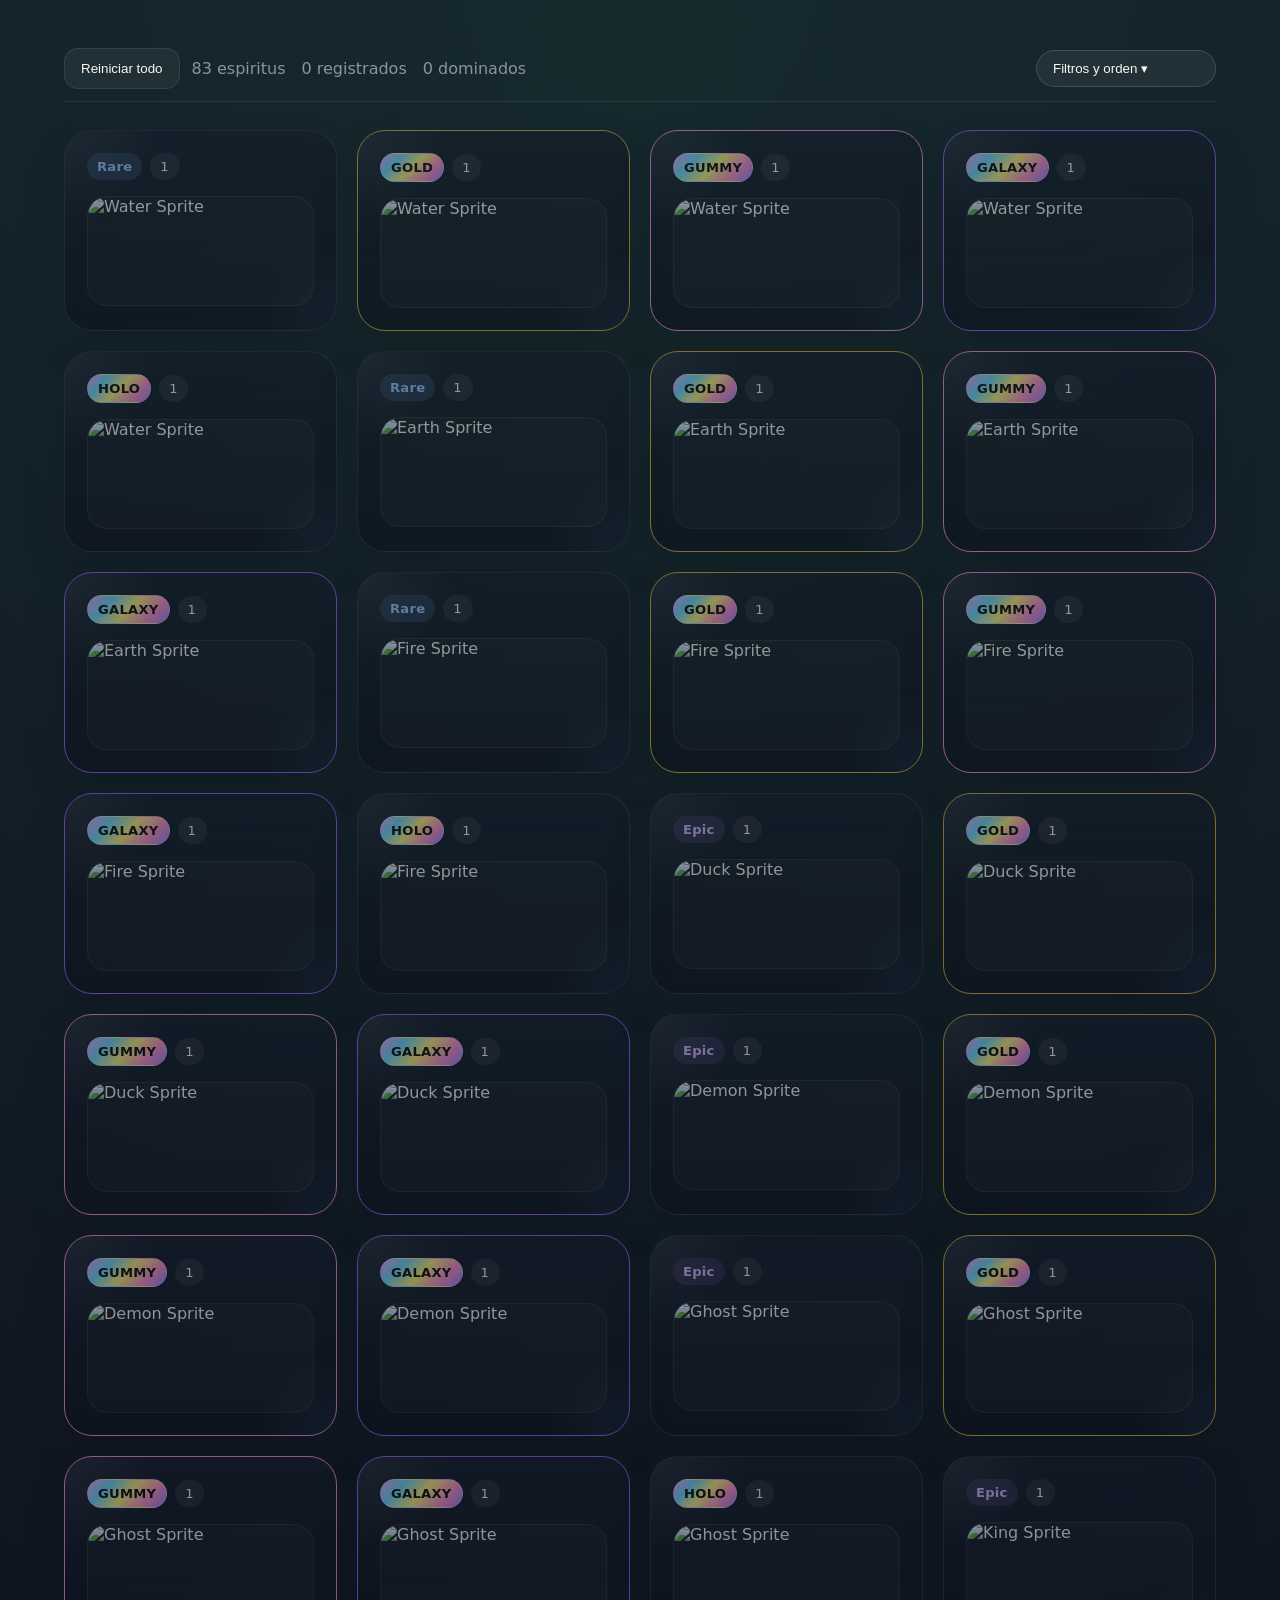
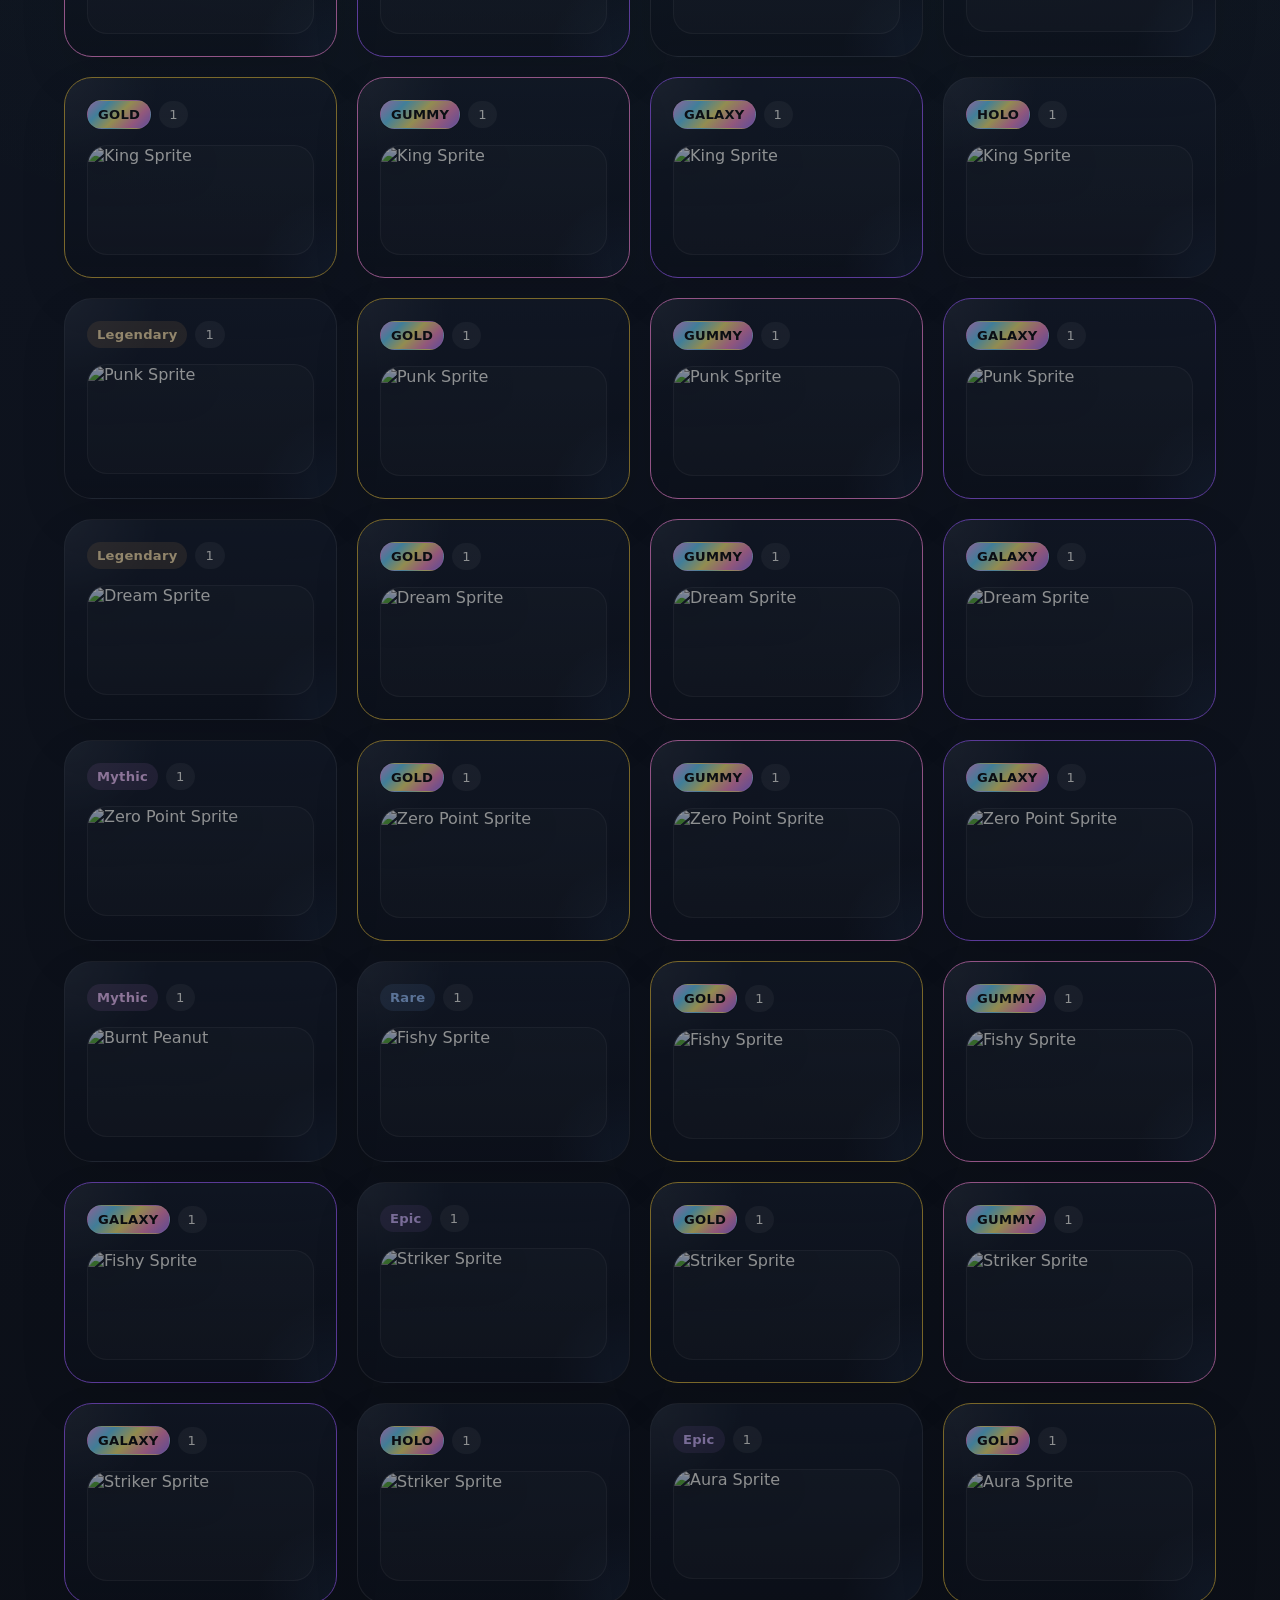
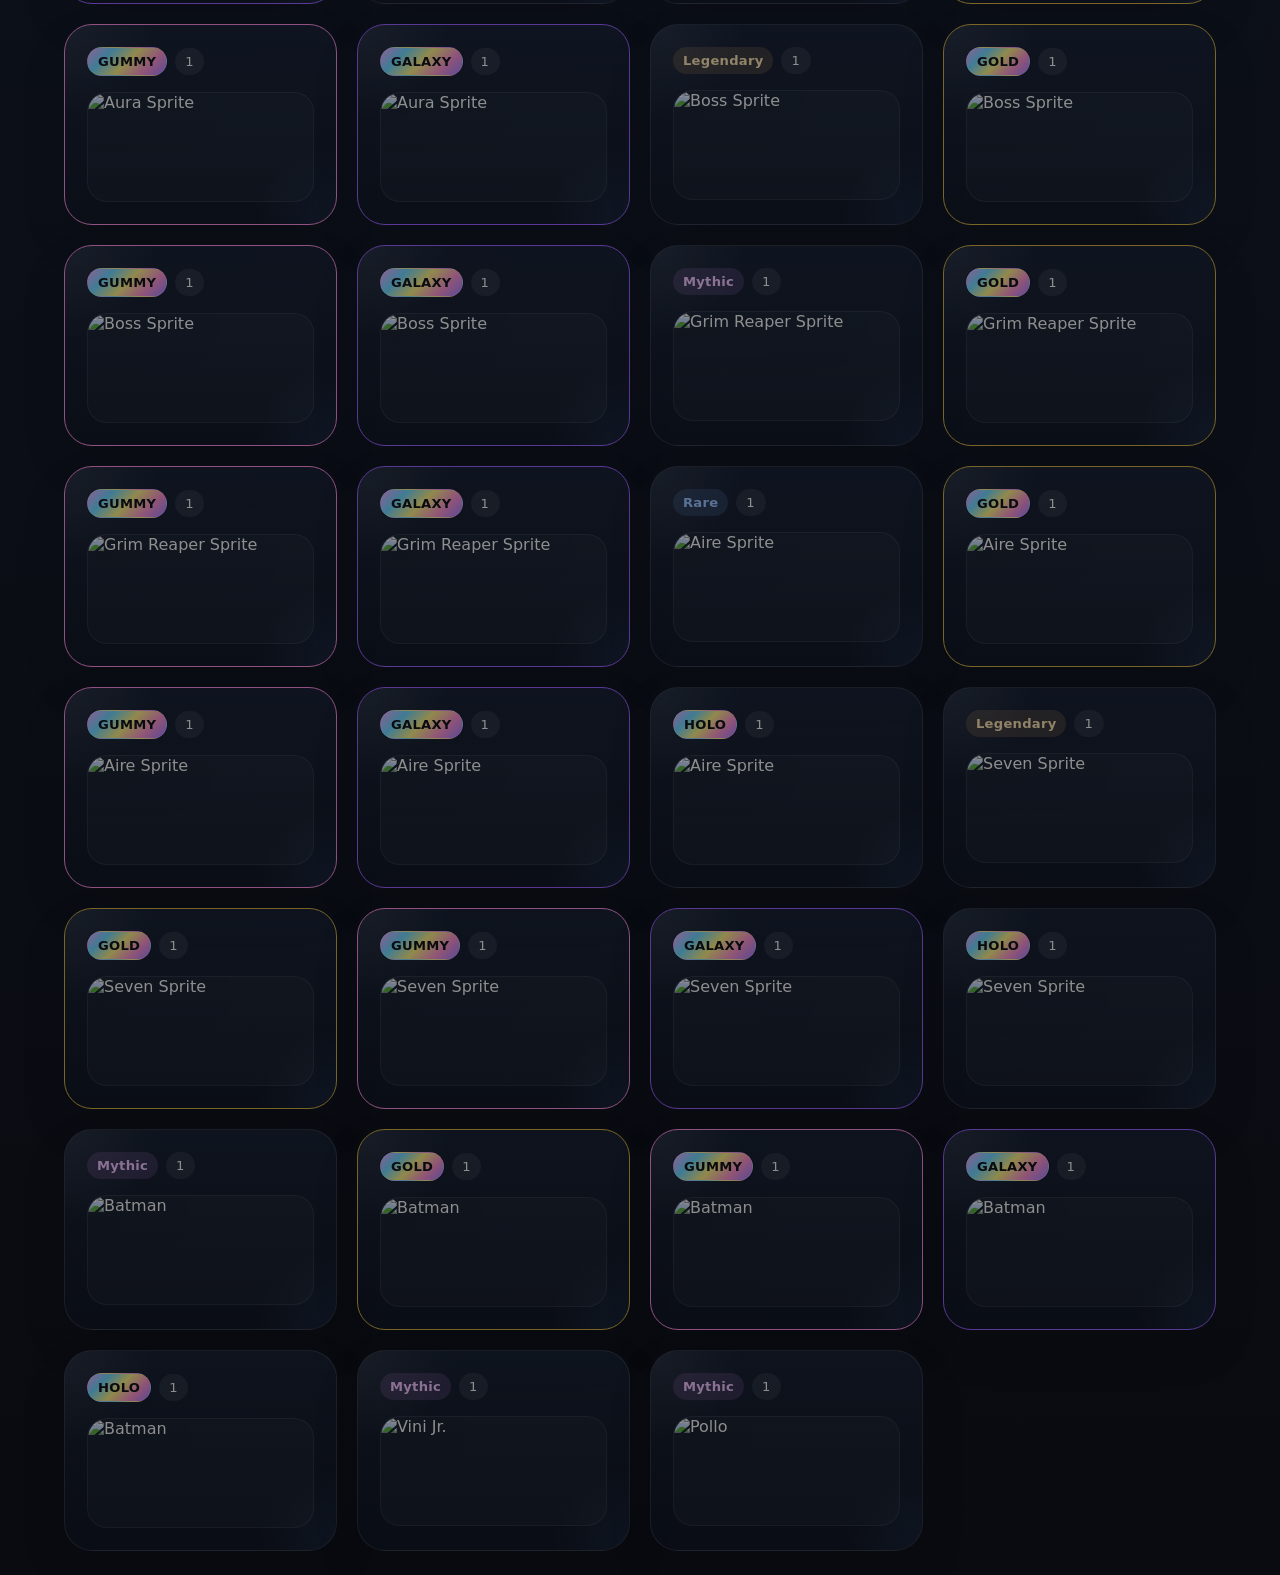
==== index.html @ 1399e16e "Size Filter & More" ====
<!DOCTYPE html>
<html lang="es">

<head>
  <meta charset="UTF-8" />
  <meta name="viewport" content="width=device-width, initial-scale=1.0" />
  <title>Control de Espíritus</title>
  <link rel="stylesheet" href="styles.css" />
</head>

<body>
  <main>
    <header class="page-header">

      <div class="controls-row">
        <div class="actions">
          <button id="resetAll">Reiniciar todo</button>
          <div class="summary">
            <span id="totalSpirits"></span>
            <span id="registeredCount"></span>
            <span id="dominatedCount"></span>
          </div>
        </div>
        <div class="sort-panel">
          <button id="sortButton" type="button" aria-expanded="false" aria-controls="sortMenu">
            Filtros y orden ▾
          </button>

          <div id="sortMenu" class="hidden" role="dialog" aria-label="Panel de filtros y ordenación">
            <div class="menu-section">
              <h4>Ordenar por</h4>
              <select id="sortSelect">
                <option value="default">Predeterminado</option>
                <option value="rarity">Rareza</option>
                <option value="status">Estado</option>
                <option value="variant">Variante</option>
              </select>
            </div>

            <div class="menu-section">
              <h4>Espíritus por fila</h4>
              <select id="densitySelect">
                <option value="normal">Normal</option>
                <option value="compact">Más espíritus</option>
                <option value="dense">Aún más espíritus</option>
              </select>
            </div>

            <div class="menu-section">
              <h4>Espíritus</h4>
              <div id="spiritFilterOptions" class="checkbox-list"></div>
            </div>

            <div class="menu-section">
              <h4>Rareza</h4>
              <div class="checkbox-list">
                <label class="filter-option"><input type="checkbox" value="rare" data-filter-group="rarity"> Rare</label>
                <label class="filter-option"><input type="checkbox" value="epic" data-filter-group="rarity"> Epic</label>
                <label class="filter-option"><input type="checkbox" value="legendary" data-filter-group="rarity"> Legendary</label>
                <label class="filter-option"><input type="checkbox" value="mythic" data-filter-group="rarity"> Mythic</label>
              </div>
            </div>

            <div class="menu-section">
              <h4>Variante</h4>
              <div id="variantFilterOptions" class="checkbox-list"></div>
            </div>

            <div class="menu-section">
              <h4>Estado</h4>
              <div class="checkbox-list">
                <label class="filter-option"><input type="checkbox" value="registered" data-filter-group="status"> Registrados</label>
                <label class="filter-option"><input type="checkbox" value="notRegistered" data-filter-group="status"> No registrados</label>
                <label class="filter-option"><input type="checkbox" value="dominated" data-filter-group="status"> Dominados</label>
                <label class="filter-option"><input type="checkbox" value="notDominated" data-filter-group="status"> No dominados</label>
              </div>
            </div>

            <div class="menu-section">
              <h4>Amigos</h4>
              <div class="friend-controls">
                <div class="friend-add">
                  <input id="friendNameInput" type="text" placeholder="Agregar amigo" aria-label="Nombre del amigo" />
                  <button id="addFriendButton" type="button">Añadir</button>
                </div>
                <div id="friendFilterOptions" class="checkbox-list"></div>
              </div>
            </div>

            <button id="clearFiltersButton" type="button" class="secondary-action">Limpiar filtros</button>
          </div>
        </div>
      </div>
    </header>

    <section class="section">
      <div id="spiritGrid" class="grid"></div>
    </section>
  </main>

  <script src="script.js"></script>
</body>

</html>
---- styles.css ----
:root {
  color-scheme: dark;
  --bg: #0d1117;
  --surface: #161b22;
  --surface-strong: #21262d;
  --text: #f8f8f2;
  --text-muted: #8b949e;
  --primary: #50fa7b;
  --primary-strong: #8be9fd;
  --accent: #6272a4;
  --danger: #ff6e6e;
  --border: rgba(148, 163, 184, 0.15);
}

* {
  box-sizing: border-box;
  user-select: none;
  -webkit-user-select: none;
  -webkit-touch-callout: none;
}

body {
  margin: 0;
  min-height: 100vh;
  font-family: Inter, system-ui, sans-serif;
  background: radial-gradient(circle at top, rgba(80, 250, 123, 0.08), transparent 40%),
    linear-gradient(180deg, #111827 0%, #090b10 100%);
  color: var(--text);
  touch-action: manipulation;
}

main {
  max-width: 1200px;
  margin: 0 auto;
  padding: 24px;
}

header {
  margin-bottom: 24px;
}

h1 {
  margin: 0 0 12px;
  font-size: clamp(2rem, 3vw, 3rem);
}

p {
  margin: 0 0 18px;
  color: var(--text-muted);
  line-height: 1.6;
  max-width: 720px;
}

.actions {
  display: flex;
  flex-wrap: wrap;
  gap: 12px;
  align-items: center;
}

button {
  border: 1px solid var(--border);
  background: rgba(255, 255, 255, 0.05);
  color: var(--text);
  padding: 12px 16px;
  border-radius: 14px;
  cursor: pointer;
  transition: transform 0.16s ease, background 0.16s ease;
}

button:hover {
  transform: translateY(-1px);
  background: rgba(80, 250, 123, 0.12);
}

@media (max-width: 700px) {
  .actions {
    flex-direction: column;
    align-items: flex-start;
  }

  .card-footer {
    flex-direction: column;
    align-items: flex-start;
  }

  .card-footer button {
    width: auto;
  }
}

button:active {
  transform: translateY(0);
}

.summary {
  display: flex;
  gap: 16px;
  flex-wrap: wrap;
  color: var(--text-muted);
}

.grid {
  display: grid;
  grid-template-columns: repeat(auto-fit, minmax(260px, 1fr));
  gap: 20px;
  justify-items: stretch;
}

.grid.density-normal {
  grid-template-columns: repeat(auto-fit, minmax(260px, 1fr));
  gap: 20px;
}

.grid.density-compact {
  grid-template-columns: repeat(auto-fit, minmax(190px, 1fr));
  gap: 14px;
}

.grid.density-dense {
  grid-template-columns: repeat(auto-fit, minmax(150px, 1fr));
  gap: 10px;
}

.grid.density-compact .card,
.grid.density-dense .card {
  padding: 18px;
  gap: 12px;
}

.grid.density-compact .card-image,
.grid.density-dense .card-image {
  height: 120px;
}

.grid.density-dense .card-image {
  height: 100px;
}

.grid.density-compact .card h2,
.grid.density-dense .card h2 {
  font-size: 1rem;
}

.grid.density-compact .badge,
.grid.density-dense .badge {
  padding: 6px 10px;
  font-size: 0.75rem;
}

.grid.density-compact .level-label,
.grid.density-dense .level-label,
.grid.density-compact .lost-btn,
.grid.density-dense .lost-btn,
.grid.density-compact .register-btn,
.grid.density-dense .register-btn {
  padding: 8px 10px;
  font-size: 0.82rem;
}

.grid.density-compact .control-btn,
.grid.density-dense .control-btn,
.grid.density-compact .icon-btn,
.grid.density-dense .icon-btn {
  min-width: 40px;
  padding: 10px 12px;
}

.grid.density-dense .control-btn,
.grid.density-dense .icon-btn {
  width: 36px;
  height: 36px;
  font-size: 0.95rem;
}

.grid.density-compact .level-row,
.grid.density-dense .level-row {
  gap: 8px;
}

.grid.density-compact .card-footer,
.grid.density-dense .card-footer {
  gap: 10px;
}

@media (max-width: 500px) {
  .grid,
  .grid.density-compact,
  .grid.density-dense {
    grid-template-columns: repeat(2, 1fr);
    gap: 12px;
  }

  main {
    padding: 12px;
  }
}

#variantGrid {
  margin-top: 28px;
}

.page-header {
  display: grid;
  gap: 18px;
  padding: 24px 0 12px;
  border-bottom: 1px solid rgba(255, 255, 255, 0.08);
}

.page-header h1 {
  margin: 0;
  font-size: clamp(2rem, 4vw, 3rem);
  letter-spacing: 0.06em;
  text-transform: uppercase;
}

.page-header p {
  margin: 10px 0 0;
  max-width: 760px;
  color: rgba(255, 255, 255, 0.72);
}

.controls-row {
  display: flex;
  flex-wrap: wrap;
  justify-content: space-between;
  gap: 14px;
  align-items: center;
}

.sort-panel {
  display: flex;
  align-items: center;
  gap: 10px;
}

.sort-panel label {
  color: var(--text-muted);
  font-size: 0.95rem;
}

.sort-panel select {
  border: 1px solid rgba(255, 255, 255, 0.14);
  background: rgba(15, 23, 42, 0.96);
  color: var(--text);
  border-radius: 14px;
  padding: 10px 14px;
  min-width: 180px;
  appearance: none;
}

.sort-panel select:focus,
.sort-panel select:hover {
  background: rgba(255, 255, 255, 0.10);
}

.sort-panel option {
  background: #0d1117;
  color: var(--text);
}

.section {
  margin-top: 28px;
}

.section-header {
  display: flex;
  flex-wrap: wrap;
  justify-content: space-between;
  gap: 12px;
  align-items: baseline;
  margin-bottom: 16px;
}

.section-title {
  font-size: 0.95rem;
  letter-spacing: 0.16em;
  text-transform: uppercase;
  color: var(--text);
}

.section-subtitle {
  color: var(--text-muted);
  font-size: 0.95rem;
}

.card {
  background: linear-gradient(180deg, rgba(19, 27, 42, 0.96), rgba(11, 15, 25, 0.92));
  border: 1px solid rgba(255, 255, 255, 0.12);
  border-radius: 28px;
  padding: 22px;
  display: flex;
  flex-direction: column;
  gap: 16px;
  box-shadow: 0 20px 50px rgba(0, 0, 0, 0.18);
  position: relative;
  overflow: hidden;
  cursor: pointer;
  transition: border-color 0.2s ease, transform 0.2s ease, box-shadow 0.2s ease;
}

.card:hover {
  transform: translateY(-2px);
}

.card.selected {
  border-color: rgba(80, 250, 123, 0.55);
  box-shadow: 0 26px 60px rgba(80, 250, 123, 0.2);
}

.card.unregistered {
  opacity: 0.55;
}

.card::before {
  content: '';
  position: absolute;
  inset: 0;
  pointer-events: none;
  background: radial-gradient(circle at top left, rgba(255, 255, 255, 0.08), transparent 28%),
    radial-gradient(circle at bottom right, rgba(98, 165, 255, 0.10), transparent 24%);
}

.card>* {
  position: relative;
  z-index: 1;
}

.card-image {
  width: 100%;
  height: 145px;
  overflow: hidden;
  border-radius: 24px;
  border: 1px solid rgba(255, 255, 255, 0.08);
  background: rgba(255, 255, 255, 0.03);
}

.card-image img {
  width: 100%;
  height: 100%;
  object-fit: cover;
  filter: drop-shadow(0 8px 18px rgba(0, 0, 0, 0.35));
}

.badge {
  padding: 8px 14px;
  border-radius: 999px;
  font-size: 0.78rem;
  font-weight: 700;
  letter-spacing: 0.05em;
}

.badge.common {
  background: rgba(171, 184, 255, 0.12);
  color: #c3cfe5;
}

.badge.rare {
  background: rgba(123, 182, 255, 0.18);
  color: #9cc5ff;
}

.badge.epic {
  background: rgba(192, 132, 255, 0.18);
  color: #d3b8ff;
}

.badge.legendary {
  background: rgba(255, 184, 108, 0.18);
  color: #ffe5ad;
}

.badge.mythic {
  background: rgba(255, 110, 186, 0.16);
  color: #ffb7df;
}

.badge.special {
  background: rgba(255, 255, 255, 0.10);
  color: #ffffff;
}

.card-header {
  display: flex;
  align-items: center;
  gap: 10px;
  flex-wrap: wrap;
}
.sort-panel{
    position:relative;
}

#sortButton {
  padding: 10px 16px;
  border: 1px solid rgba(255, 255, 255, 0.14);
  border-radius: 999px;
  cursor: pointer;
  background: rgba(255, 255, 255, 0.06);
  min-width: 180px;
  text-align: left;
}

#sortButton:hover {
  background: rgba(80, 250, 123, 0.12);
}

#sortMenu {
  position: absolute;
  top: 110%;
  right: 0;
  width: min(320px, calc(100vw - 24px));
  background: rgba(15, 23, 42, 0.98);
  border: 1px solid rgba(255, 255, 255, 0.15);
  border-radius: 18px;
  padding: 14px;
  display: flex;
  flex-direction: column;
  gap: 10px;
  z-index: 100;
  box-shadow: 0 24px 50px rgba(0, 0, 0, 0.35);
}

#sortMenu.hidden {
  display: none;
}

#sortMenu h4 {
  margin: 0;
  font-size: 0.72rem;
  letter-spacing: 0.16em;
  text-transform: uppercase;
  color: var(--text-muted);
}

#sortMenu select {
  width: 100%;
  border: 1px solid rgba(255, 255, 255, 0.14);
  background: rgba(255, 255, 255, 0.05);
  color: var(--text);
  border-radius: 12px;
  padding: 10px 12px;
}

#sortMenu select:focus {
  outline: none;
  border-color: rgba(80, 250, 123, 0.6);
}

#sortMenu .menu-section {
  display: flex;
  flex-direction: column;
  gap: 6px;
}

#sortMenu .secondary-action {
  margin-top: 4px;
  width: 100%;
  text-align: center;
  background: rgba(80, 250, 123, 0.12);
}

#sortMenu .secondary-action:hover {
  background: rgba(80, 250, 123, 0.2);
}

.checkbox-list {
  display: flex;
  flex-direction: column;
  gap: 8px;
  max-height: 220px;
  overflow: auto;
  padding-right: 4px;
}

.filter-option {
  display: flex;
  align-items: center;
  gap: 8px;
  font-size: 0.95rem;
  color: var(--text);
  cursor: pointer;
}

.filter-option input {
  accent-color: var(--primary);
  width: 16px;
  height: 16px;
  cursor: pointer;
  flex-shrink: 0;
}

#spiritFilterOptions,
#variantFilterOptions {
  display: grid;
  grid-template-columns: repeat(4, minmax(0, 1fr));
  gap: 8px;
  max-height: 220px;
  overflow: auto;
  padding-right: 2px;
}

.spirit-option {
  display: flex;
  flex-direction: column;
  align-items: center;
  gap: 6px;
  padding: 6px 4px;
  border-radius: 12px;
  transition: background 0.2s ease, transform 0.2s ease;
  text-align: center;
}

.spirit-option:hover {
  background: rgba(255, 255, 255, 0.06);
  transform: translateY(-1px);
}

.spirit-option input {
  margin-top: 2px;
  width: 14px;
  height: 14px;
  accent-color: var(--primary);
}

.spirit-filter-thumb {
  width: 34px;
  height: 34px;
  object-fit: cover;
  border-radius: 50%;
  flex-shrink: 0;
  box-shadow: 0 2px 8px rgba(0, 0, 0, 0.25);
}

.variant-option {
  display: flex;
  flex-direction: column;
  justify-content: center;
  align-items: center;
  gap: 6px;
  padding: 6px 4px;
  border-radius: 12px;
  transition: background 0.2s ease, transform 0.2s ease;
}

.variant-option:hover {
  background: rgba(255, 255, 255, 0.06);
  transform: translateY(-1px);
}

.variant-option input {
  width: 14px;
  height: 14px;
  accent-color: var(--primary);
}

.variant-filter-thumb {
  width: 40px;
  height: 40px;
  object-fit: cover;
  border-radius: 50%;
  box-shadow: 0 2px 8px rgba(0, 0, 0, 0.25);
}

.friend-controls {
  display: flex;
  flex-direction: column;
  gap: 10px;
}

.friend-add {
  display: flex;
  gap: 8px;
  width: 100%;
}

.friend-add input {
  flex: 1;
  border: 1px solid rgba(255, 255, 255, 0.14);
  border-radius: 14px;
  padding: 10px 12px;
  background: rgba(255, 255, 255, 0.05);
  color: var(--text);
}

.friend-add button {
  flex-shrink: 0;
}

.friend-filter-option,
.friend-assignment-option {
  display: flex;
  align-items: center;
  gap: 8px;
  padding: 8px 10px;
  border-radius: 14px;
  background: rgba(255, 255, 255, 0.04);
  transition: background 0.2s ease, transform 0.2s ease;
}

.friend-filter-option:hover,
.friend-assignment-option:hover {
  background: rgba(255, 255, 255, 0.08);
  transform: translateY(-1px);
}

.friend-filter-option input,
.friend-assignment-option input {
  width: 14px;
  height: 14px;
  accent-color: var(--primary);
}

.friend-filter-name {
  flex: 1;
  min-width: 0;
  overflow: hidden;
  text-overflow: ellipsis;
  white-space: nowrap;
}

.friend-count {
  display: inline-flex;
  min-width: 24px;
  justify-content: center;
  padding: 2px 8px;
  border-radius: 999px;
  background: rgba(80, 250, 123, 0.16);
  color: var(--text);
  font-size: 0.82rem;
}

.delete-friend-btn {
  border: none;
  background: transparent;
  color: var(--text-muted);
  font-size: 0.95rem;
  width: 24px;
  height: 24px;
  border-radius: 999px;
  cursor: pointer;
  transition: background 0.15s ease, color 0.15s ease;
  display: inline-flex;
  align-items: center;
  justify-content: center;
  line-height: 1;
  padding: 0;
}

.delete-friend-btn:hover {
  background: rgba(255, 255, 255, 0.12);
  color: var(--text);
}

.friend-filter-dot,
.friend-dot {
  width: 14px;
  height: 14px;
  border-radius: 50%;
  border: 1px solid rgba(255, 255, 255, 0.12);
  flex-shrink: 0;
}

.friend-tags {
  display: flex;
  align-items: center;
  gap: 6px;
  margin-left: 10px;
}

.friend-hint {
  color: var(--text-muted);
  font-size: 0.9rem;
  padding: 10px 8px;
}

.friend-assignment-panel {
  border-top: 1px solid rgba(255, 255, 255, 0.1);
  padding-top: 12px;
  margin-top: 12px;
  display: flex;
  flex-direction: column;
  gap: 10px;
}

.friend-assignment-title {
  font-size: 0.92rem;
  color: var(--text);
  font-weight: 600;
}

.friend-assignment-list {
  display: grid;
  gap: 8px;
}

.variant-option:hover {
  background: rgba(255, 255, 255, 0.06);
  transform: translateY(-1px);
}

.variant-option input {
  width: 14px;
  height: 14px;
  accent-color: var(--primary);
}

.variant-filter-thumb {
  width: 40px;
  height: 40px;
  object-fit: cover;
  border-radius: 50%;
  box-shadow: 0 2px 8px rgba(0, 0, 0, 0.25);
}

.spirit-filter-name {
  display: none;
}

.visually-hidden {
  position: absolute;
  width: 1px;
  height: 1px;
  padding: 0;
  margin: -1px;
  overflow: hidden;
  clip: rect(0, 0, 0, 0);
  border: 0;
}

.variant-label {
  padding: 6px 10px;
  border-radius: 999px;
  background: rgba(255, 255, 255, 0.08);
  color: var(--text);
  font-size: 0.82rem;
  letter-spacing: 0.06em;
  text-transform: uppercase;
}

.level-label {
  padding: 6px 10px;
  border-radius: 999px;
  background: rgba(255, 255, 255, 0.08);
  color: var(--text);
  font-size: 0.82rem;
  letter-spacing: 0.06em;
  text-transform: uppercase;
}

.card h2 {
  margin: 0;
  font-size: 1.1rem;
  flex: 1;
  min-width: 0;
  white-space: nowrap;
  overflow: hidden;
  text-overflow: ellipsis;
}



.cost {
  color: var(--text-muted);
  font-size: 0.95rem;
  display: inline-flex;
  align-items: center;
  gap: 8px;
}

.card-body {
  display: none;
  gap: 12px;
}

.card.selected .card-body {
  display: grid;
}

.card-friends {
  display: flex;
  align-items: center;
  gap: 6px;
  flex-wrap: wrap;
}

.friend-dot {
  width: 14px;
  height: 14px;
  border-radius: 50%;
  border: 1px solid rgba(255, 255, 255, 0.18);
  box-shadow: 0 0 0 1px rgba(0, 0, 0, 0.08);
}

.card-friends::before {
  content: 'Amigos:';
  color: var(--text-muted);
  font-size: 0.82rem;
}

.lost-btn,
.control-btn,
.icon-btn {
  border: 1px solid rgba(255, 255, 255, 0.12);
  background: rgba(255, 255, 255, 0.04);
  color: var(--text);
  border-radius: 14px;
  padding: 12px 14px;
  cursor: pointer;
  transition: transform 0.16s ease, background 0.16s ease, border-color 0.16s ease;
}

.lost-btn:hover,
.control-btn:hover,
.icon-btn:hover,
button:hover {
  transform: translateY(-1px);
  background: rgba(255, 255, 255, 0.08);
}

.control-btn {
  min-width: 48px;
  font-weight: 700;
}

.level-row {
  display: grid;
  grid-template-columns: repeat(3, minmax(0, auto));
  gap: 10px;
  align-items: center;
}

.level-value {
  display: inline-flex;
  align-items: center;
  justify-content: center;
  min-width: 0;
  width: 100%;
  border-radius: 16px;
  background: rgba(255, 255, 255, 0.06);
  color: var(--text);
  padding: 12px 14px;
}

.level-value.dominated {
  background: rgba(80, 250, 123, 0.16);
  color: #d9ffea;
}

.card-footer {
  display: flex;
  justify-content: space-between;
  gap: 12px;
  align-items: center;
}

.card-footer span {
  color: var(--text-muted);
}

button:disabled {
  opacity: 0.45;
  cursor: not-allowed;
}

@media (max-width: 700px) {

  .controls-row,
  .section-header,
  .card-footer,
  .level-row {
    flex-direction: column;
    align-items: stretch;
  }

  .controls-row {
    align-items: flex-start;
  }

  .sort-panel {
    width: 100%;
  }
}

@media (max-width: 500px) {
  .grid {
    grid-template-columns: repeat(2, 1fr);
    gap: 12px;
  }

  main {
    padding: 12px;
  }

  .card {
    padding: 12px;
    gap: 10px;
  }

  .card-header {
    gap: 6px;
  }

  .card h2 {
    font-size: 1rem;
  }

  .cost {
    display: none;
  }

  .badge {
    padding: 6px 10px;
    font-size: 0.7rem;
  }

  .level-label {
    padding: 8px 12px;
    font-size: 0.9rem;
    font-weight: 700;
  }

  .control-btn,
  .icon-btn {
    width: 40px;
    height: 40px;
    font-size: 1rem;
  }

  .lost-btn,
  .register-btn {
    padding: 10px 12px;
    font-size: 0.85rem;
  }

  .level-row,
  .card-footer {
    gap: 8px;
  }

  .card-footer {
    flex-wrap: wrap;
  }
}

.card-image {
  width: 100%;
  height: 110px;
  overflow: hidden;
  border-radius: 20px;
  border: 1px solid rgba(255, 255, 255, 0.08);
  background: rgba(255, 255, 255, 0.03);
}

.card-image img {
  width: 100%;
  height: 100%;
  display: block;
  object-fit: cover;
}

.cost {
  color: var(--text-muted);
  font-size: 0.95rem;
  align-self: center;
  display: inline-flex;
  align-items: center;
  gap: 8px;
}

.cost img {
  width: 18px;
  height: 18px;
  display: block;
}

.card-body {
  gap: 10px;
}

.card-friends {
  display: flex;
  align-items: center;
  gap: 6px;
  flex-wrap: wrap;
}

.friend-dot {
  width: 14px;
  height: 14px;
  border-radius: 50%;
  border: 1px solid rgba(255, 255, 255, 0.18);
  box-shadow: 0 0 0 1px rgba(0, 0, 0, 0.1);
}

.card-friends::before {
  content: 'Amigos:';
  color: var(--text-muted);
  font-size: 0.82rem;
}

.meta-row {
  display: grid;
  grid-template-columns: repeat(2, minmax(0, 1fr));
  gap: 10px;
}

.card p {
  margin: 0;
  color: var(--text-muted);
  line-height: 1.5;
}

.notes {
  padding: 18px 16px;
  border: 1px solid var(--border);
  border-radius: 18px;
  background: rgba(80, 250, 123, 0.06);
  color: var(--text);
}

.notes p {
  margin: 0 0 10px;
  color: var(--text);
}

@media (max-width: 600px) {
  .meta-row {
    grid-template-columns: 1fr;
  }
}

.card-header {
  display: flex;
  align-items: center;
  gap: 8px;
  flex-wrap: nowrap;
  overflow: hidden;
}

.card h2 {
  margin: 0;
  font-size: 1.15rem;
  flex: 1;
  min-width: 0;
  white-space: nowrap;
  overflow: hidden;
  text-overflow: ellipsis;
}

@media (max-width: 500px) {
  .card-header {
    gap: 4px;
  }

  .card h2 {
    font-size: 0.95rem;
  }

  .cost {
    font-size: 0.8rem;
  }

  .badge {
    padding: 4px 8px;
    font-size: 0.7rem;
  }
}

.badge {
  padding: 6px 10px;
  border-radius: 999px;
  font-size: 0.82rem;
  font-weight: 700;
  letter-spacing: 0.02em;
}

.badge.common {
  background: rgba(171, 184, 255, 0.12);
  color: #c3cfe5;
}

.badge.rare {
  background: rgba(123, 182, 255, 0.16);
  color: #9cc5ff;
}

.badge.epic {
  background: rgba(192, 132, 255, 0.14);
  color: #d3b8ff;
}

.badge.legendary {
  background: rgba(255, 184, 108, 0.16);
  color: #ffe5ad;
}

.badge.mythic {
  background: rgba(221, 148, 255, 0.16);
  color: #f5c6ff;
}

.badge.special {
  background: linear-gradient(135deg, #f5a7ff 0%, #6bd7ff 25%, #fff07a 50%, #ff90c8 75%, #9d7bff 100%);
  color: #0b0b0d;
  border: 1px solid rgba(255, 255, 255, 0.11);
  box-shadow: 0 0 0 1px rgba(0, 0, 0, 0.25);
}

.card.special-gold {
  border-color: #d4af37;
}

.card.special-gummy {
  border-color: #ff89dc;
}

.card.special-galaxy {
  border-color: #9b5cff;
}

.card.special-special {
  border: 1px solid transparent;
  border-radius: 24px;
  background-origin: padding-box, border-box;
  background-clip: padding-box, border-box;
}

.lost-btn {
  border: 1px solid rgba(255, 255, 255, 0.12);
  background: rgba(255, 105, 135, 0.12);
  color: #ffb3c7;
  padding: 12px 14px;
  border-radius: 14px;
  font-weight: 700;
}

@media (max-width: 500px) {
  .lost-btn {
    padding: 8px 10px;
    font-size: 0.9rem;
  }
}

.lost-btn:hover {
  background: rgba(255, 105, 135, 0.18);
}

.icon-btn {
  width: 38px;
  height: 38px;
  padding: 0;
  display: inline-flex;
  align-items: center;
  justify-content: center;
  border-radius: 12px;
  font-size: 1.2rem;
}

.reset-btn {
  border-color: rgba(255, 255, 255, 0.14);
  background: rgba(255, 255, 255, 0.06);
}

.crown {
  display: inline-flex;
  align-items: center;
  justify-content: center;
  font-size: 1.2rem;
}

.lost-label input {
  width: 16px;
  height: 16px;
}

select {
  width: 100%;
  border-radius: 14px;
  border: 1px solid var(--border);
  background: rgba(255, 255, 255, 0.04);
  color: var(--text);
  padding: 12px;
}

.level-row {
  display: grid;
  grid-template-columns: auto 1fr auto;
  gap: 12px;
  align-items: center;
}

@media (max-width: 500px) {
  .level-row {
    gap: 6px;
  }
}

.level-value {
  text-align: center;
  padding: 12px 0;
  font-size: 1rem;
  border-radius: 14px;
  background: rgba(255, 255, 255, 0.03);
  border: 1px solid var(--border);
}

@media (max-width: 500px) {
  .level-value {
    padding: 8px 0;
    font-size: 0.9rem;
  }
}

.level-value.dominated {
  color: var(--primary);
  font-weight: 700;
}

.control-btn {
  width: 48px;
  height: 48px;
  display: inline-flex;
  justify-content: center;
  align-items: center;
  border-radius: 14px;
  border: 1px solid var(--border);
  background: rgba(255, 255, 255, 0.05);
  color: var(--text);
  font-size: 1.25rem;
}

@media (max-width: 500px) {
  .control-btn {
    width: 40px;
    height: 40px;
    font-size: 1.1rem;
  }
}

.control-btn:disabled {
  opacity: 0.35;
  cursor: not-allowed;
}

.card-footer {
  display: flex;
  justify-content: space-between;
  gap: 12px;
  align-items: center;
  flex-wrap: wrap;
}

@media (max-width: 500px) {
  .card-footer {
    gap: 8px;
  }
}

.card-footer button {
  flex: 1 1 auto;
}

footer {
  margin-top: 36px;
  color: var(--text-muted);
  text-align: center;
  font-size: 0.95rem;
}

@media (max-width: 500px) {
  h1 {
    font-size: 1.5rem;
  }

  header {
    margin-bottom: 12px;
  }
}

@media (max-width: 500px) {
  .level-row {
    grid-template-columns: 40px 1fr 40px;
    gap: 4px;
  }

  .control-btn {
    width: 40px;
    height: 40px;
    min-width: 40px;
    padding: 0;
  }

  .level-value {
    min-width: 0;
    width: 100%;
    font-size: 0.85rem;
  }
}
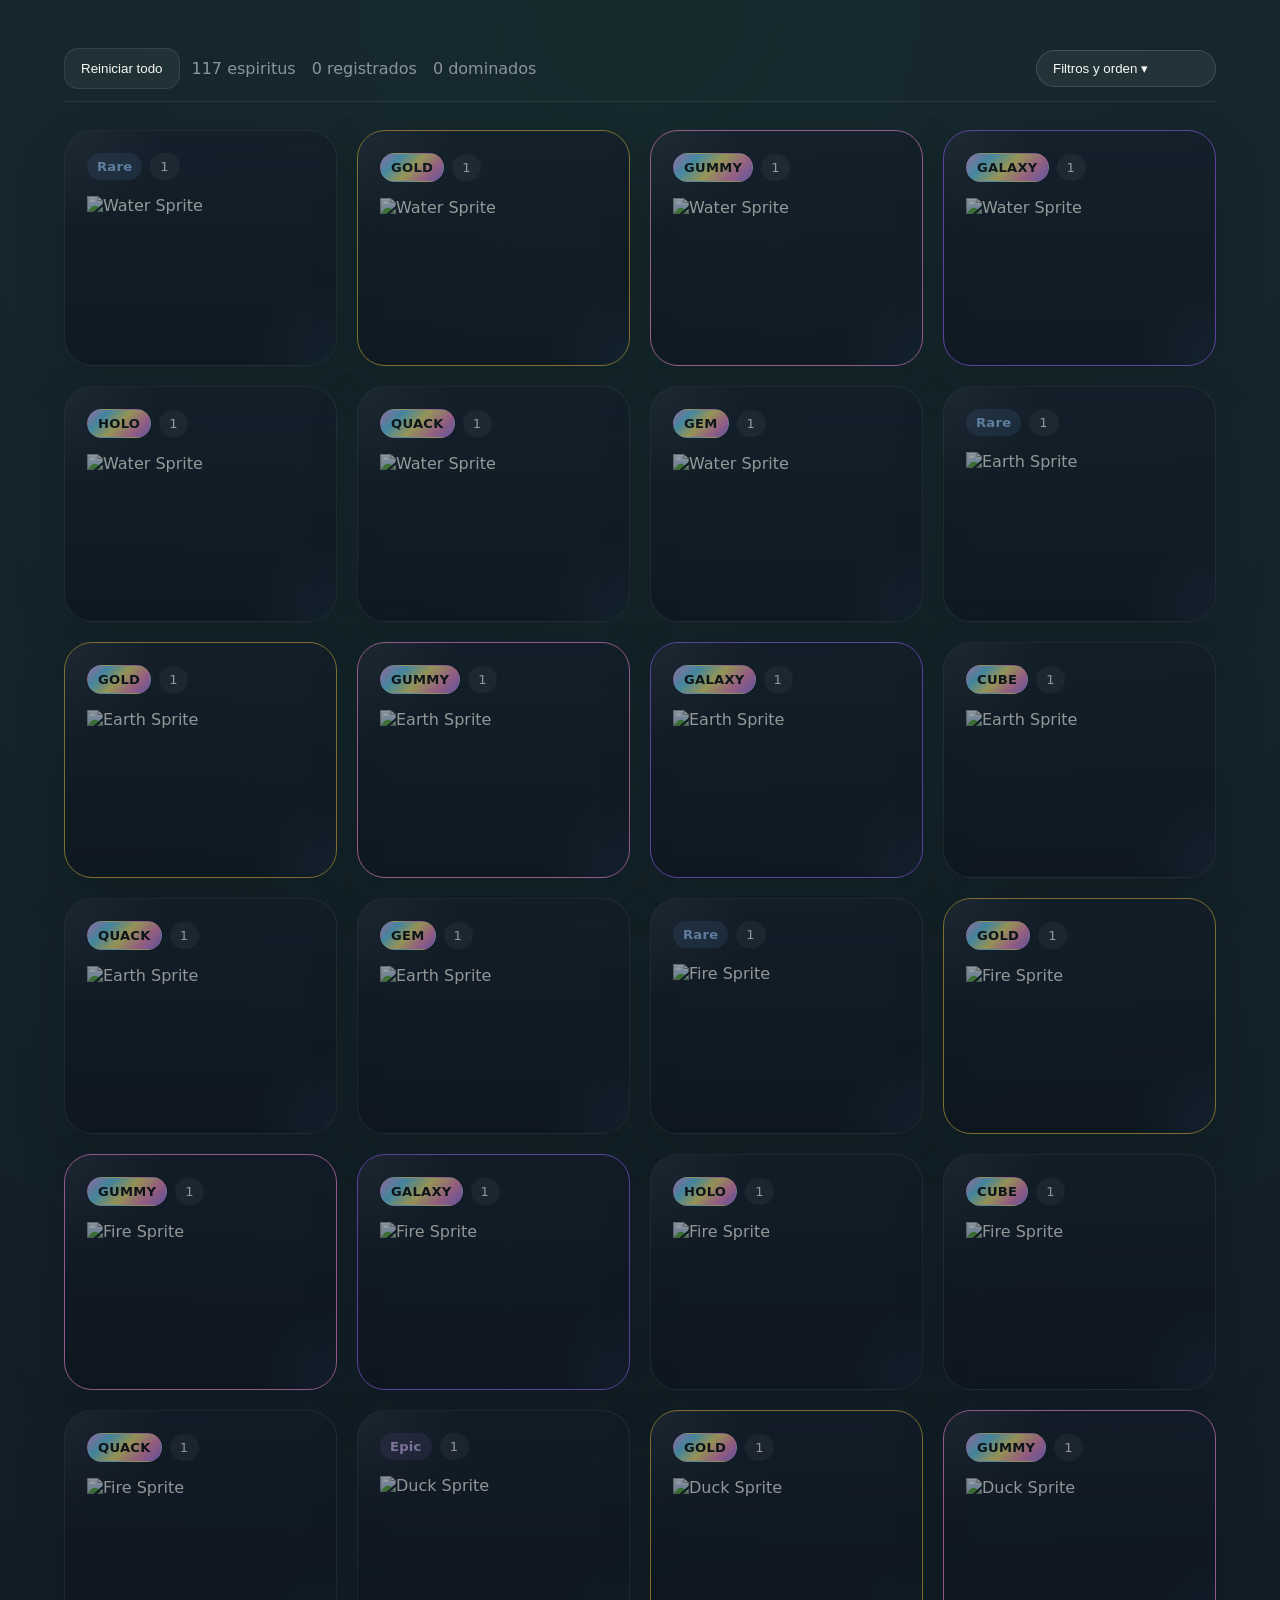
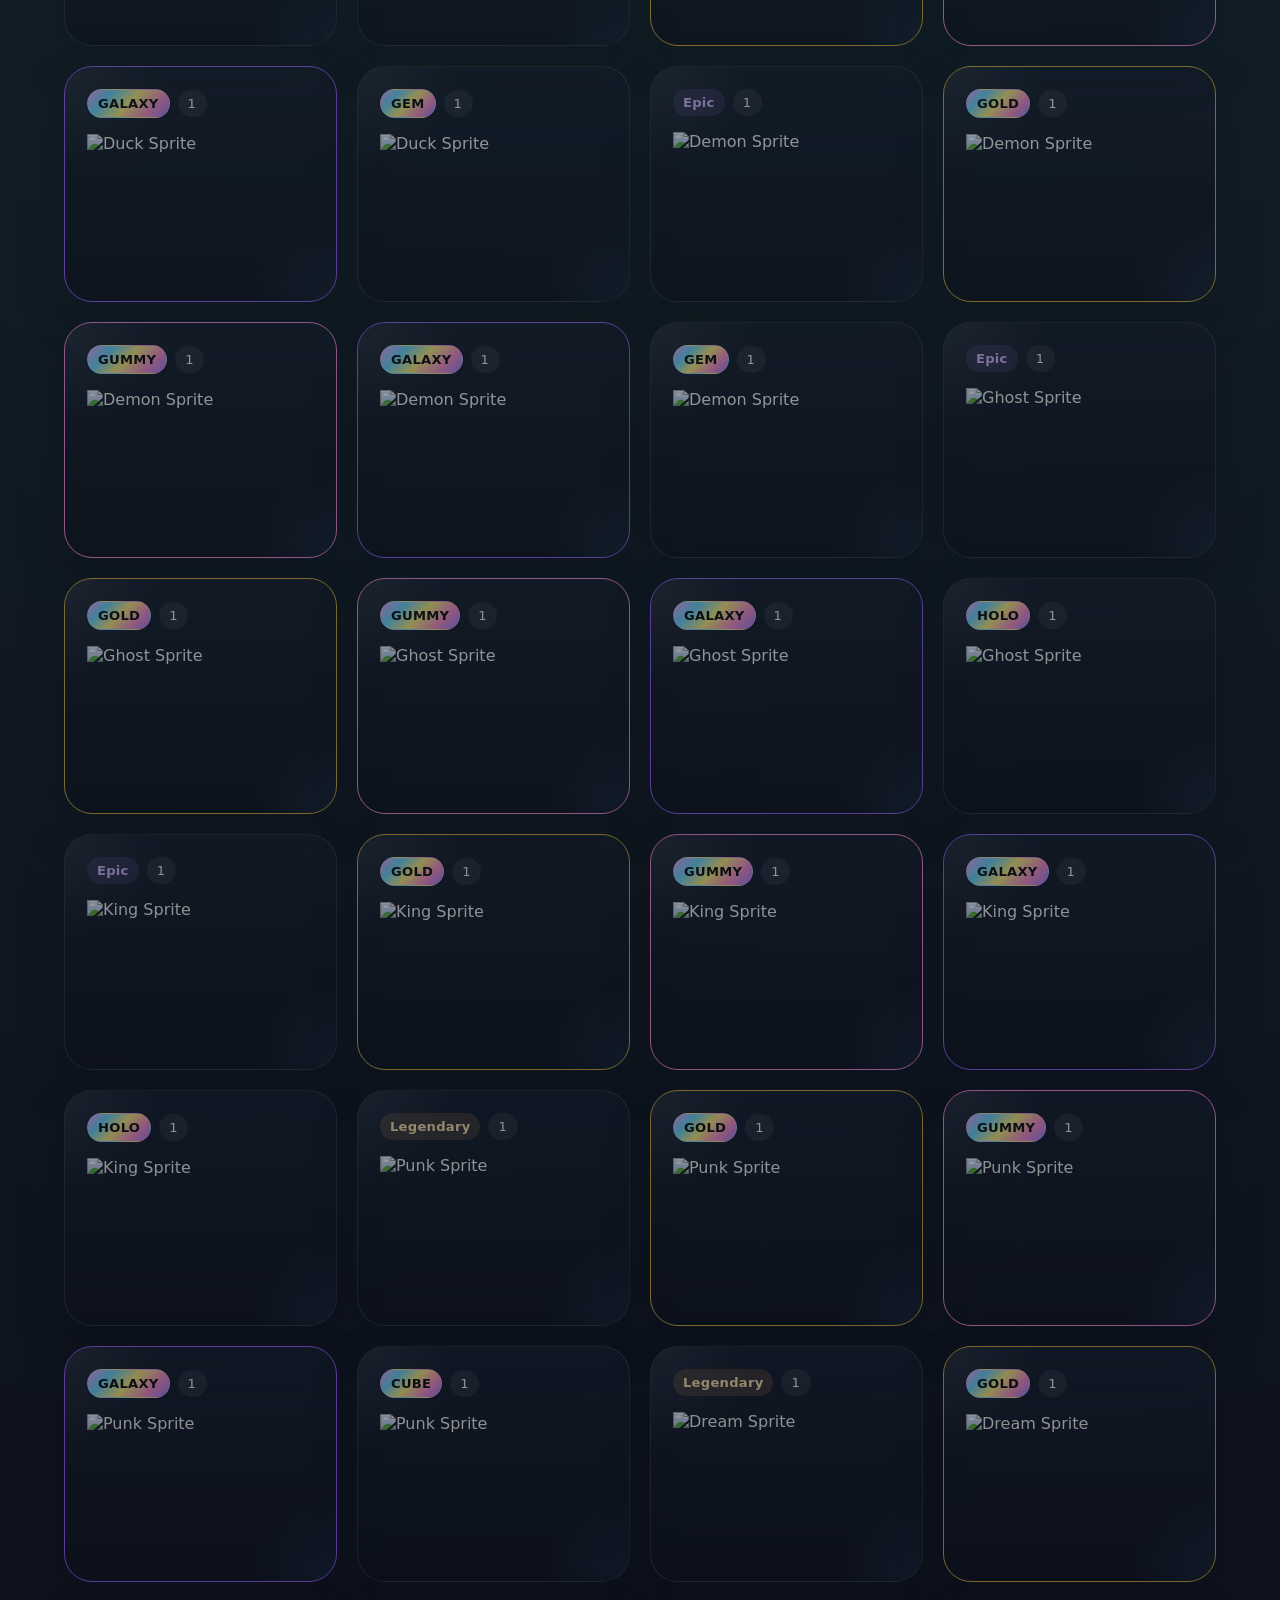
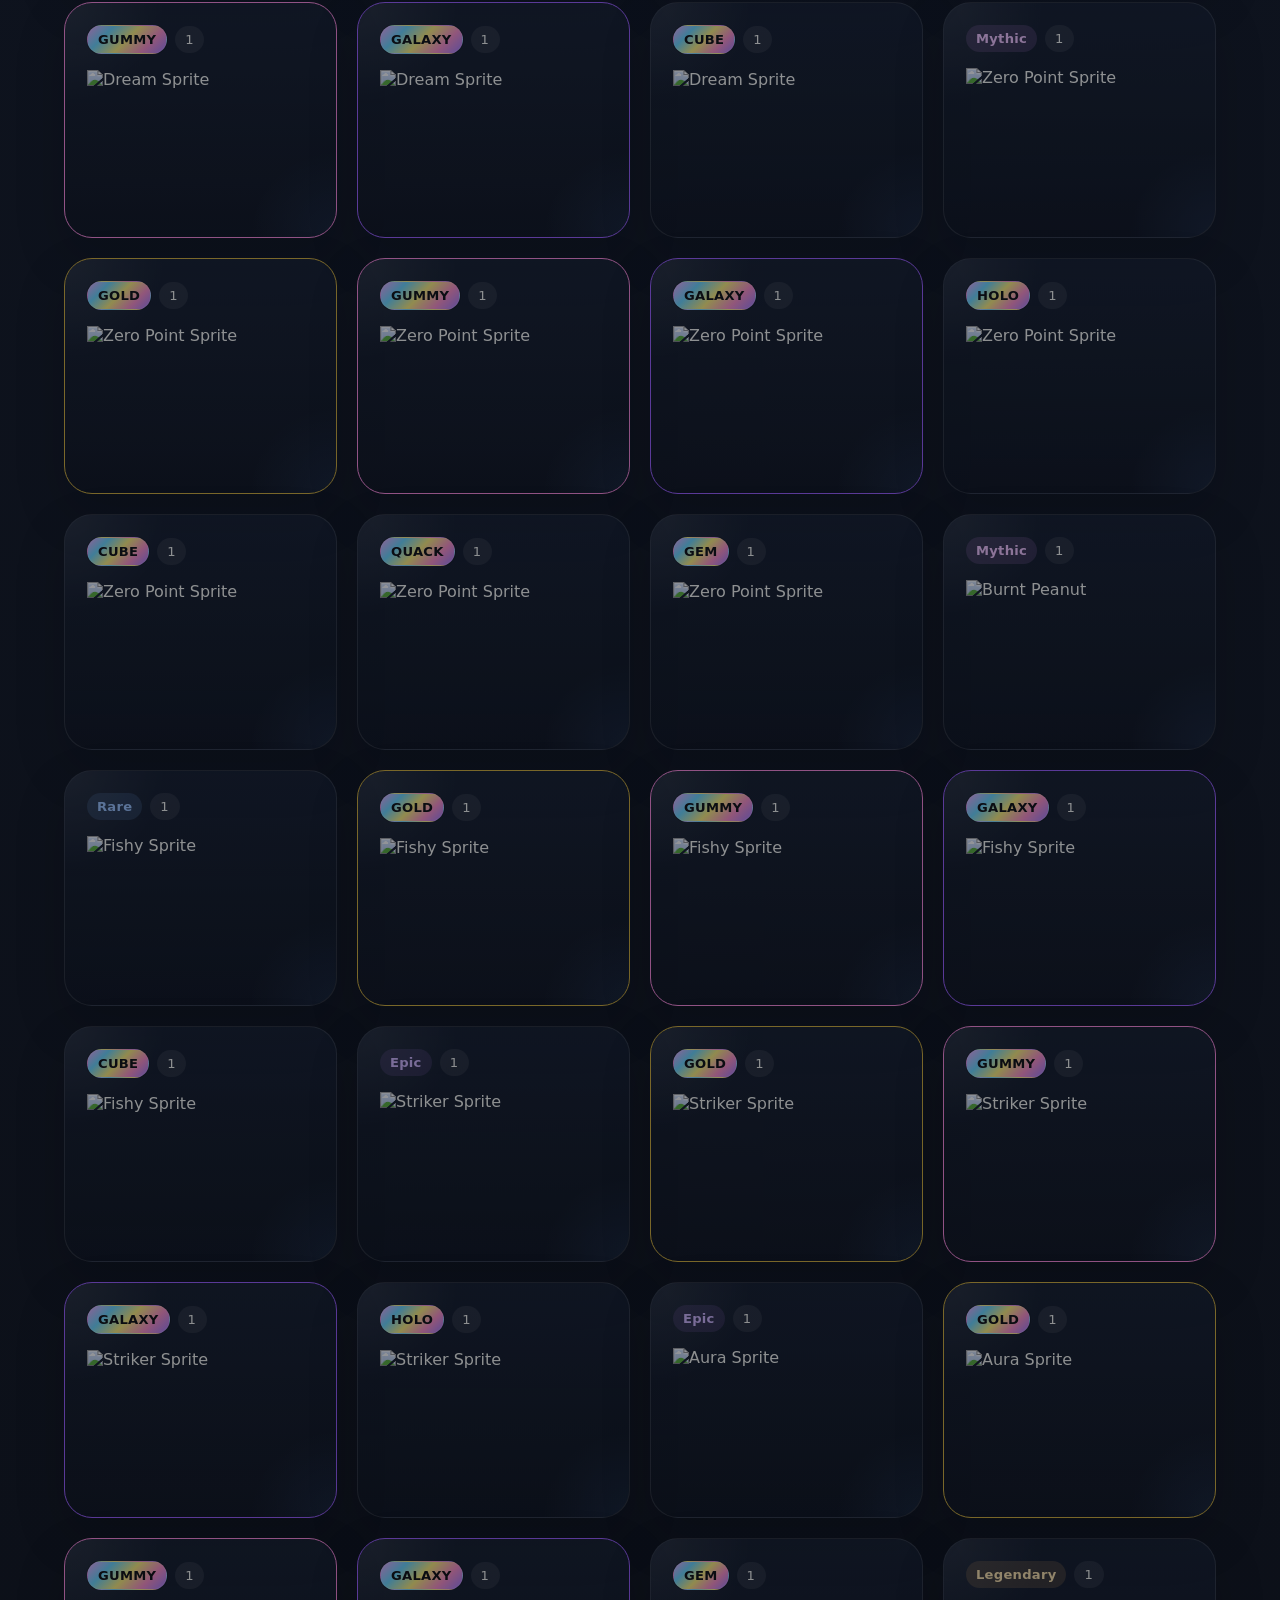
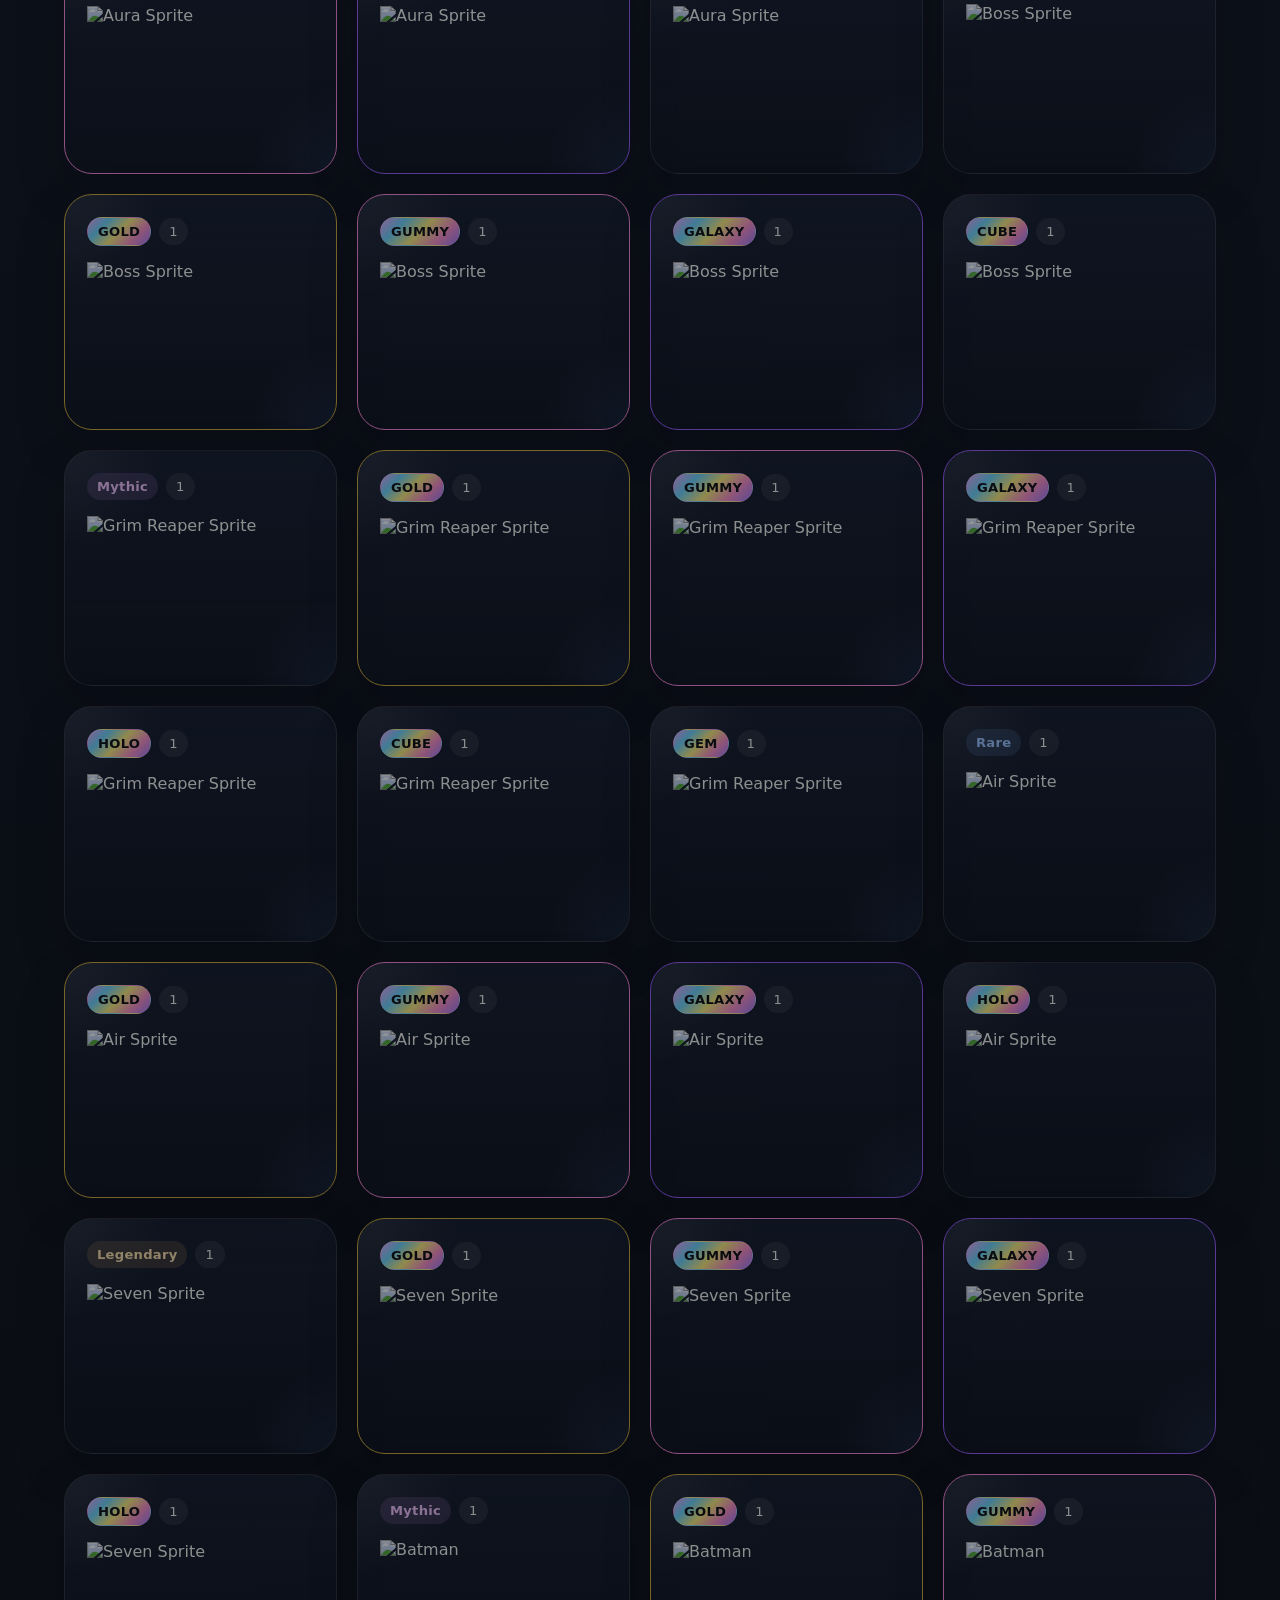
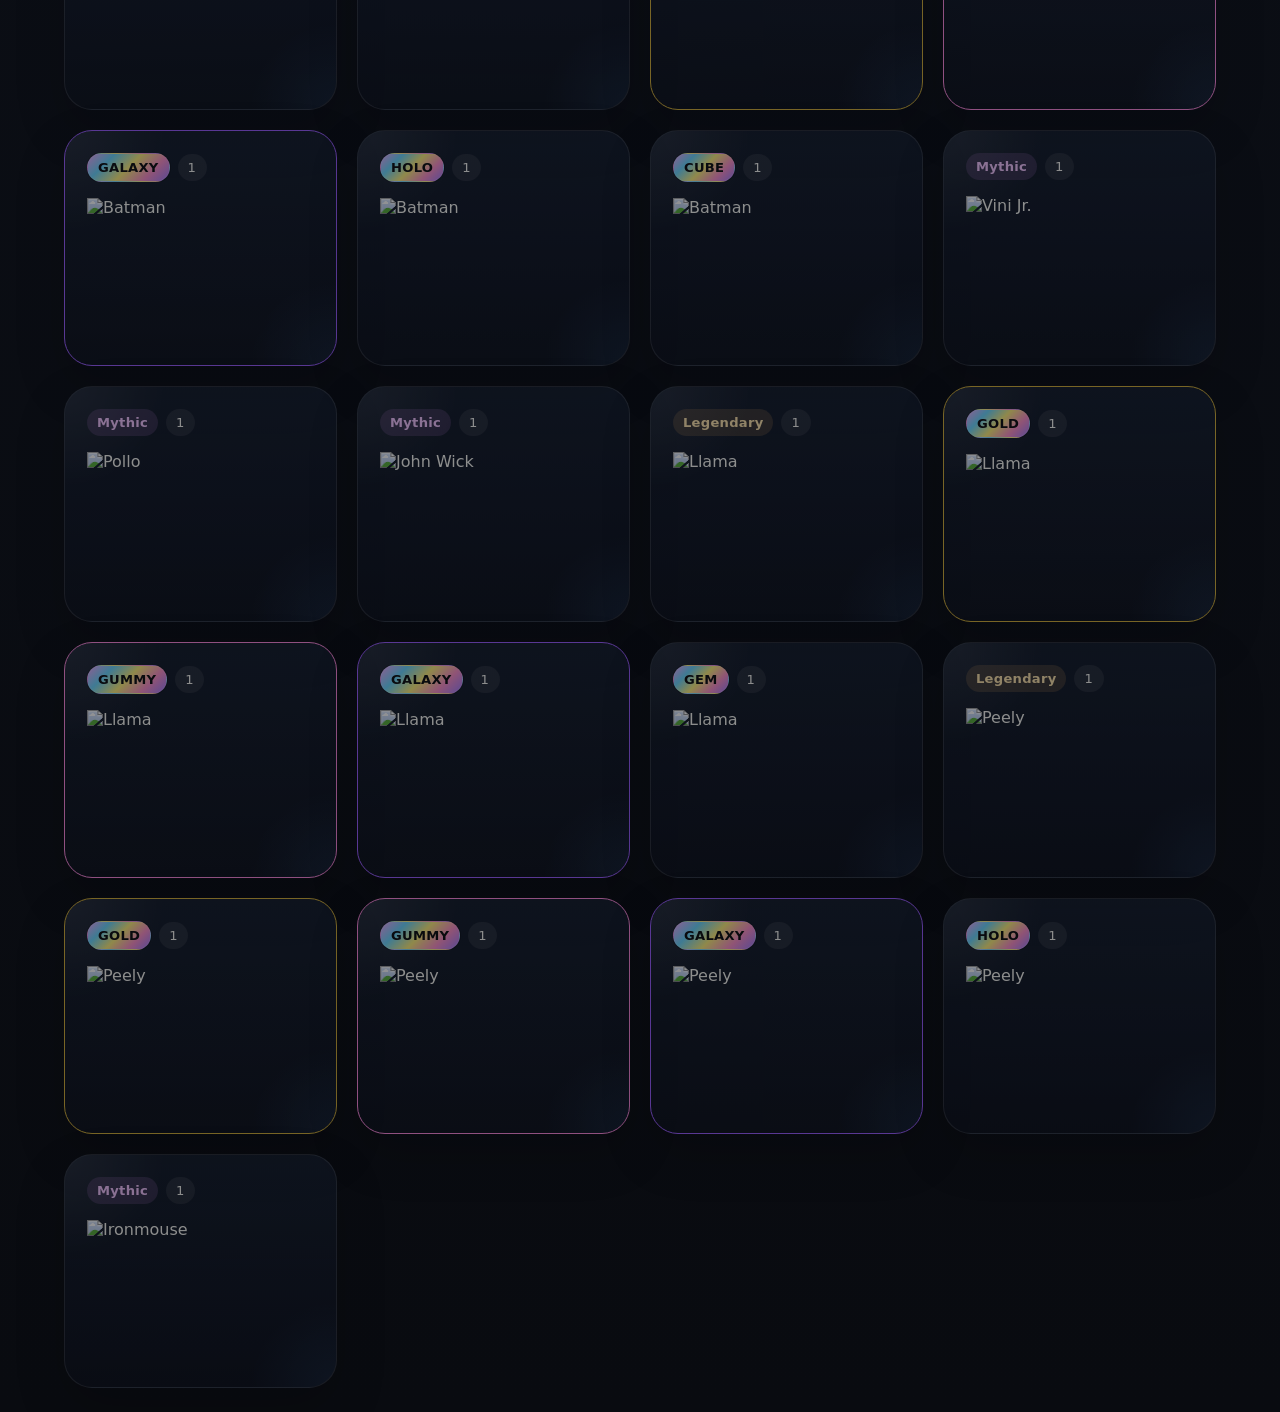
==== commit 5adcdbe9: "Testing" ====
--- a/index.html
+++ b/index.html
@@ -4,7 +4,7 @@
 <head>
   <meta charset="UTF-8" />
   <meta name="viewport" content="width=device-width, initial-scale=1.0" />
-  <title>Control de Espíritus</title>
+  <title>Control de Espíritus Gay</title>
   <link rel="stylesheet" href="styles.css" />
 </head>
 
--- a/styles.css
+++ b/styles.css
@@ -333,6 +333,7 @@
   border-radius: 24px;
   border: 1px solid rgba(255, 255, 255, 0.08);
   background: rgba(255, 255, 255, 0.03);
+  position: relative;
 }
 
 .card-image img {
@@ -340,6 +341,25 @@
   height: 100%;
   object-fit: cover;
   filter: drop-shadow(0 8px 18px rgba(0, 0, 0, 0.35));
+}
+
+.crown-overlay {
+  position: absolute;
+  top: 0%;
+  left: 64%;
+  transform: translateX(-50%);
+  width: 15%;
+  height: 15%;
+  display: grid;
+  place-items: center;
+  pointer-events: none;
+}
+
+.crown-overlay img {
+  width: 100%;
+  height: 100%;
+  object-fit: contain;
+  display: block;
 }
 
 .badge {
@@ -943,21 +963,28 @@
 }
 
 .card-image {
-  width: 100%;
-  height: 110px;
-  overflow: hidden;
-  border-radius: 20px;
-  border: 1px solid rgba(255, 255, 255, 0.08);
-  background: rgba(255, 255, 255, 0.03);
+    width: 100%;
+    height: 145px;       /* o la altura que quieras */
+    display: flex;
+    justify-content: center;
+    align-items: center;
+    overflow: hidden;
+
+    background: transparent;
+    border: none;
+    border-radius: 0;
 }
 
 .card-image img {
-  width: 100%;
-  height: 100%;
-  display: block;
-  object-fit: cover;
-}
-
+    width: 100%;
+    height: 100%;
+    object-fit: contain;   /* Muestra la imagen completa */
+    object-position: center;
+    display: block;
+
+    background: transparent;
+    filter: none;
+}
 .cost {
   color: var(--text-muted);
   font-size: 0.95rem;
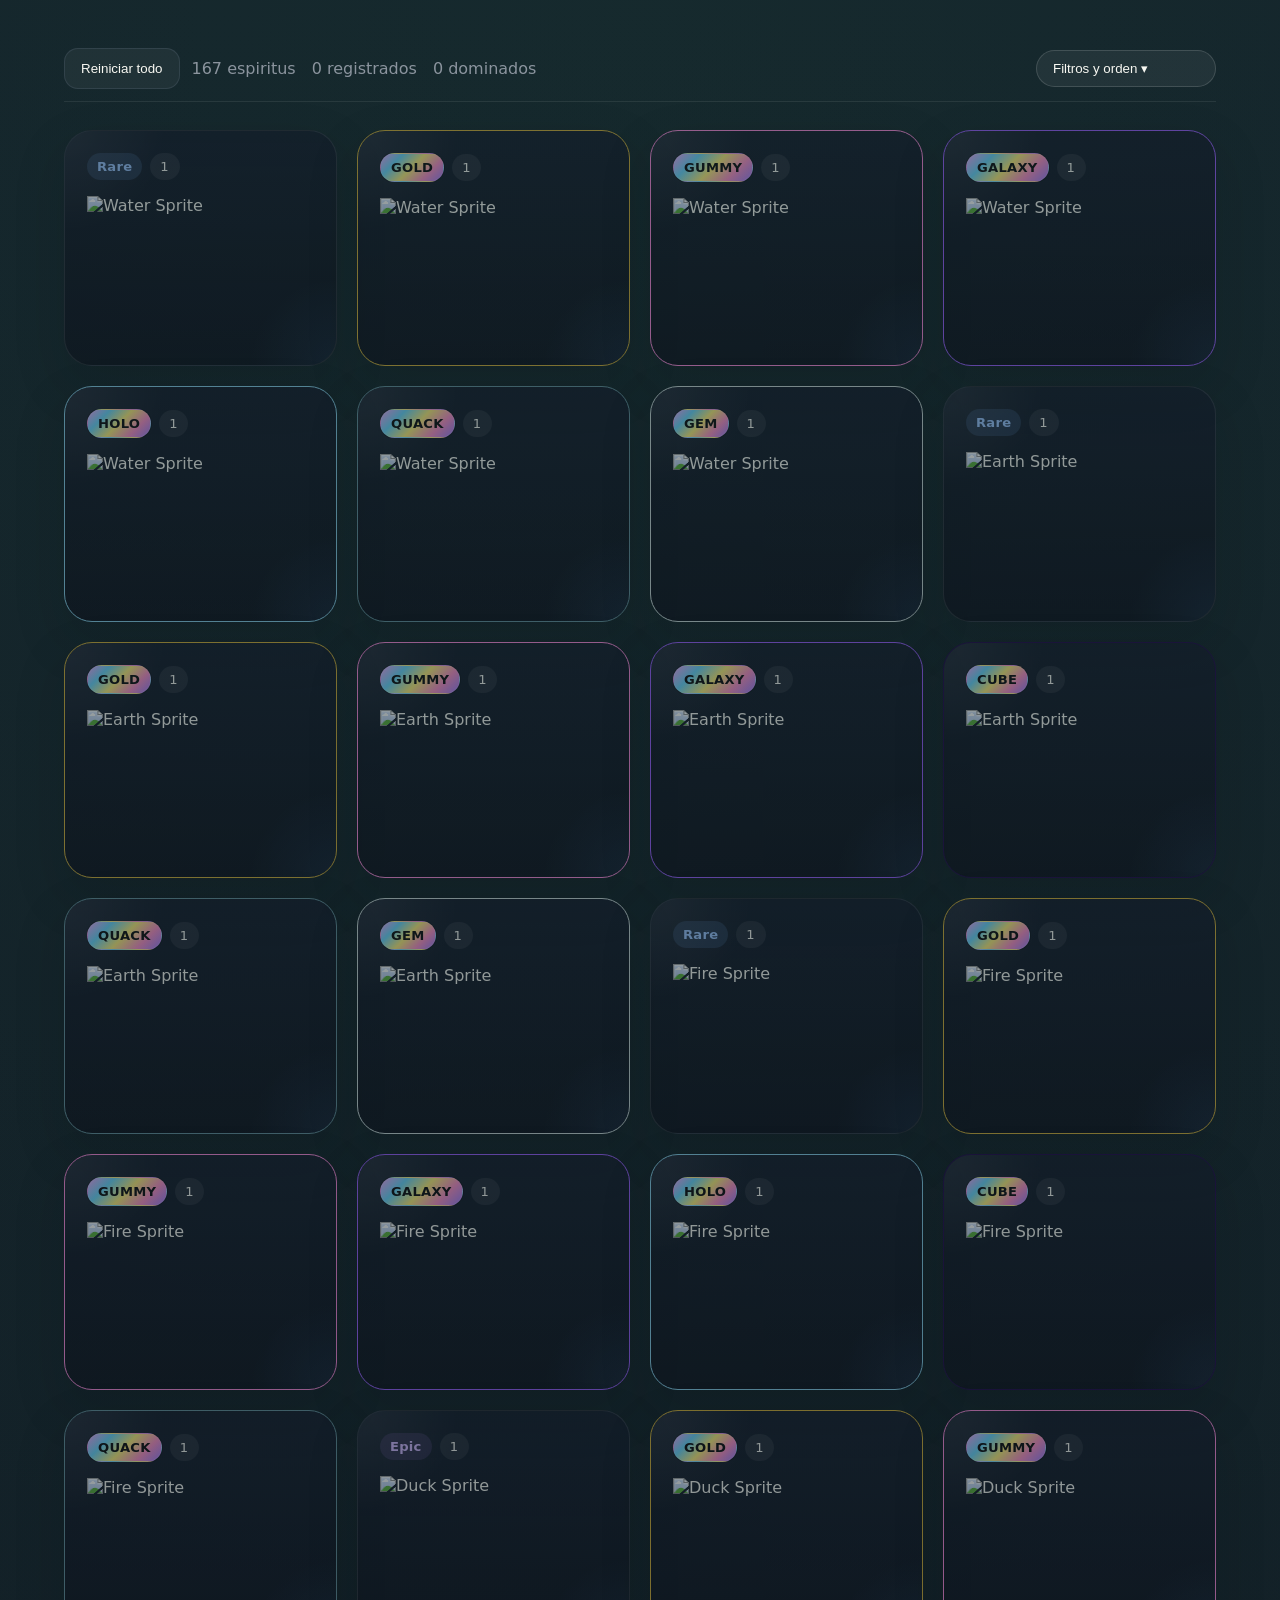
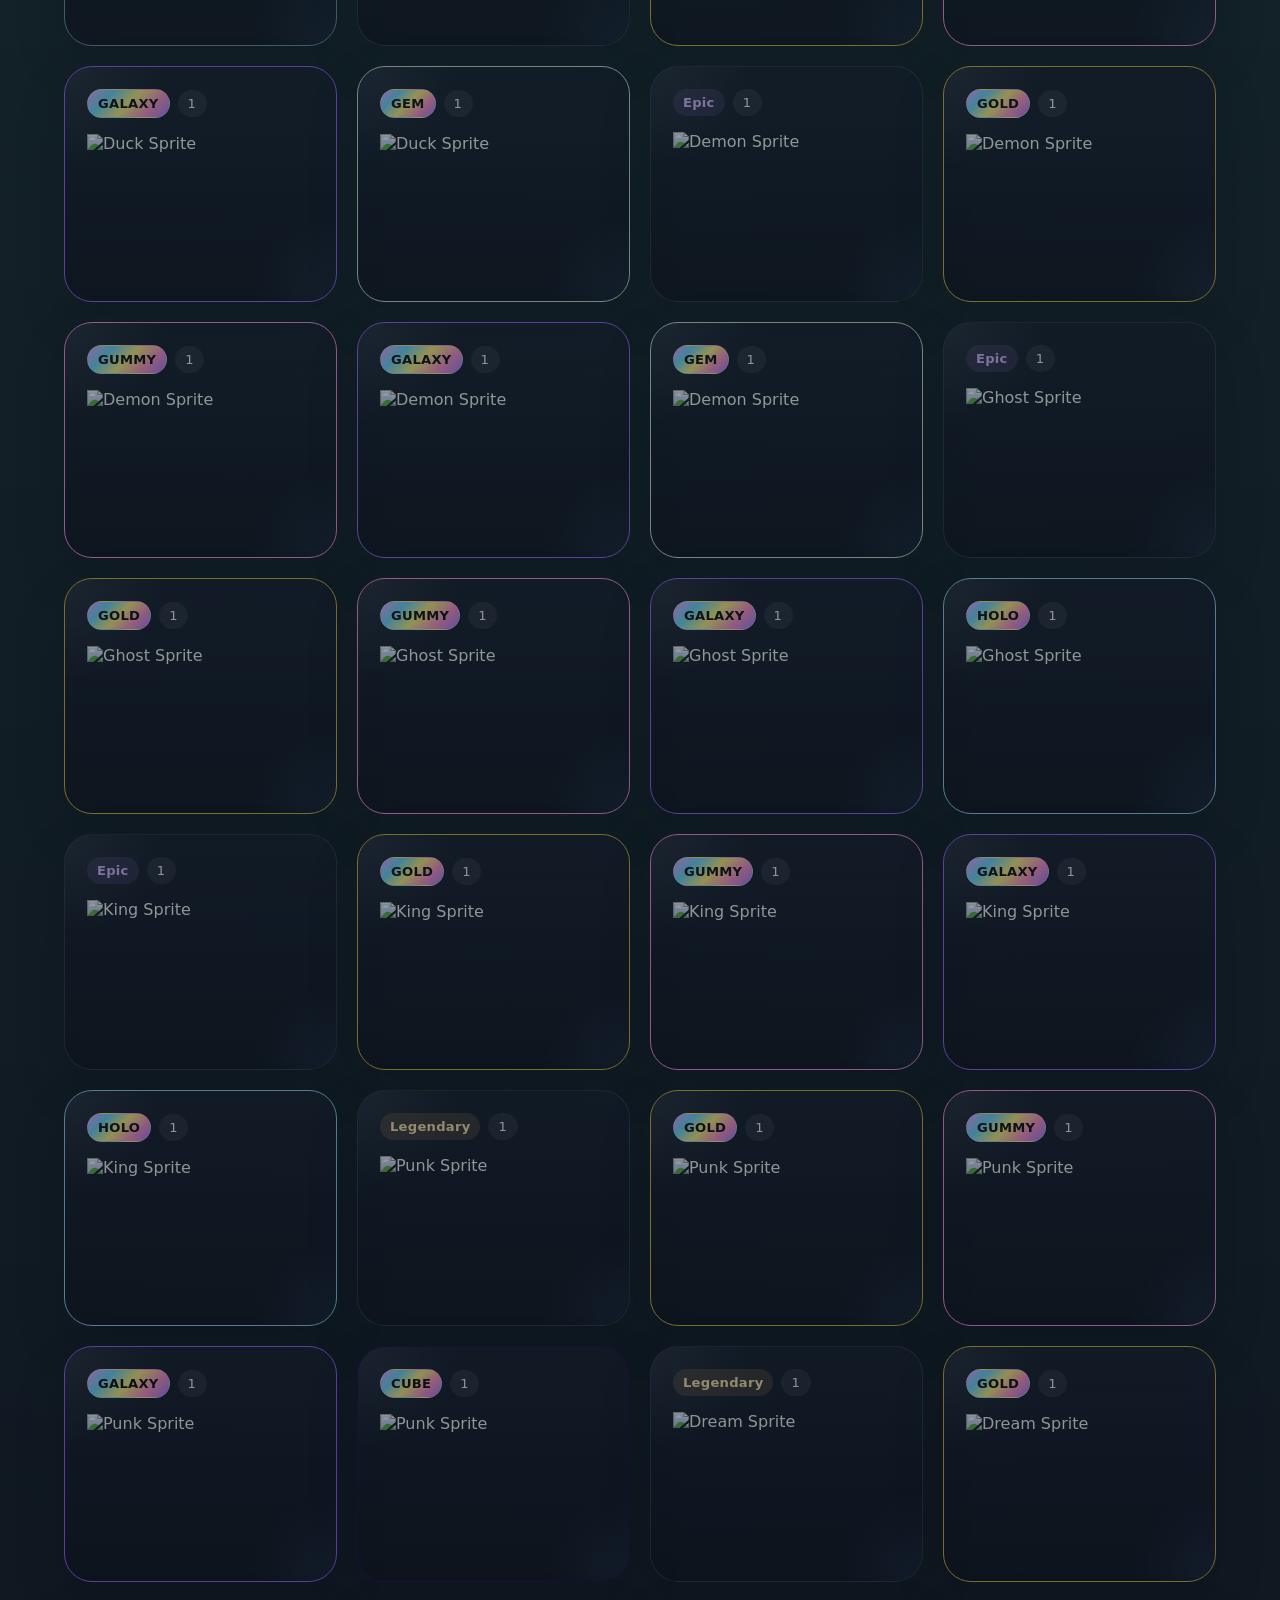
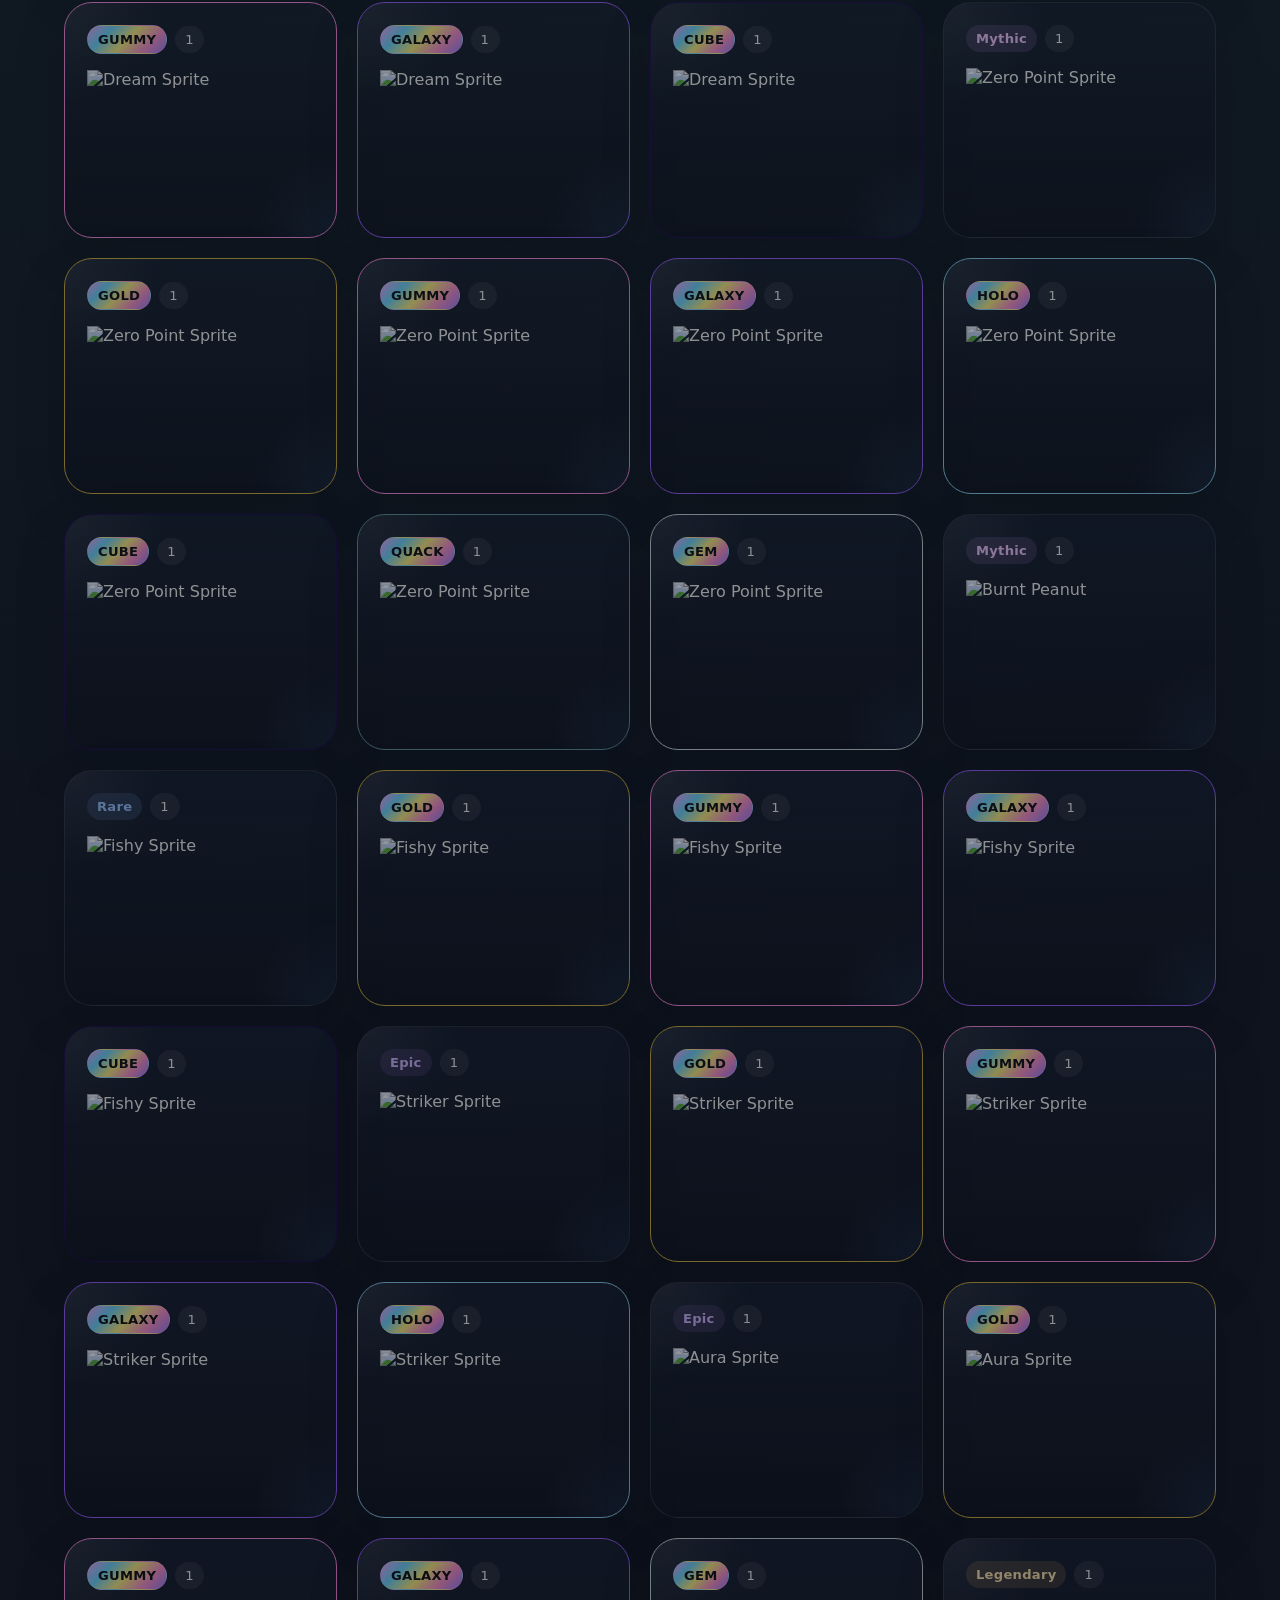
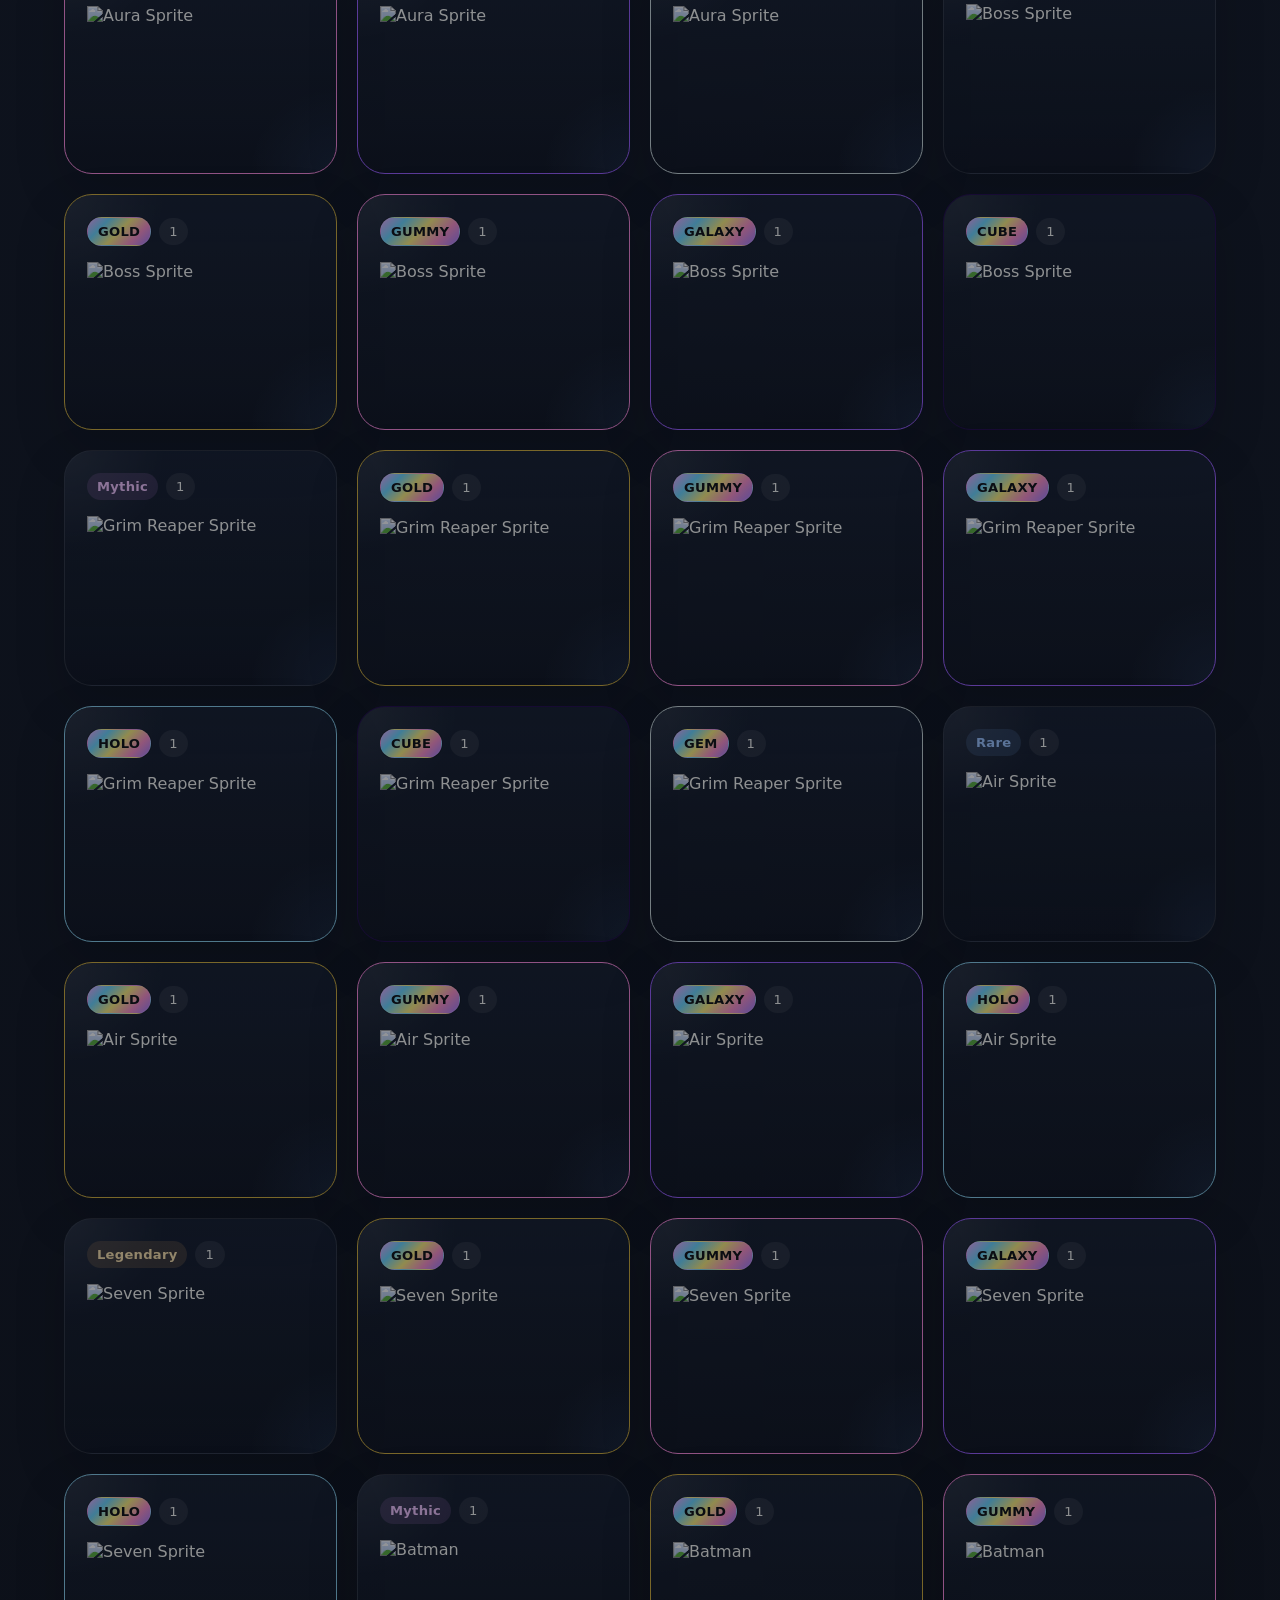
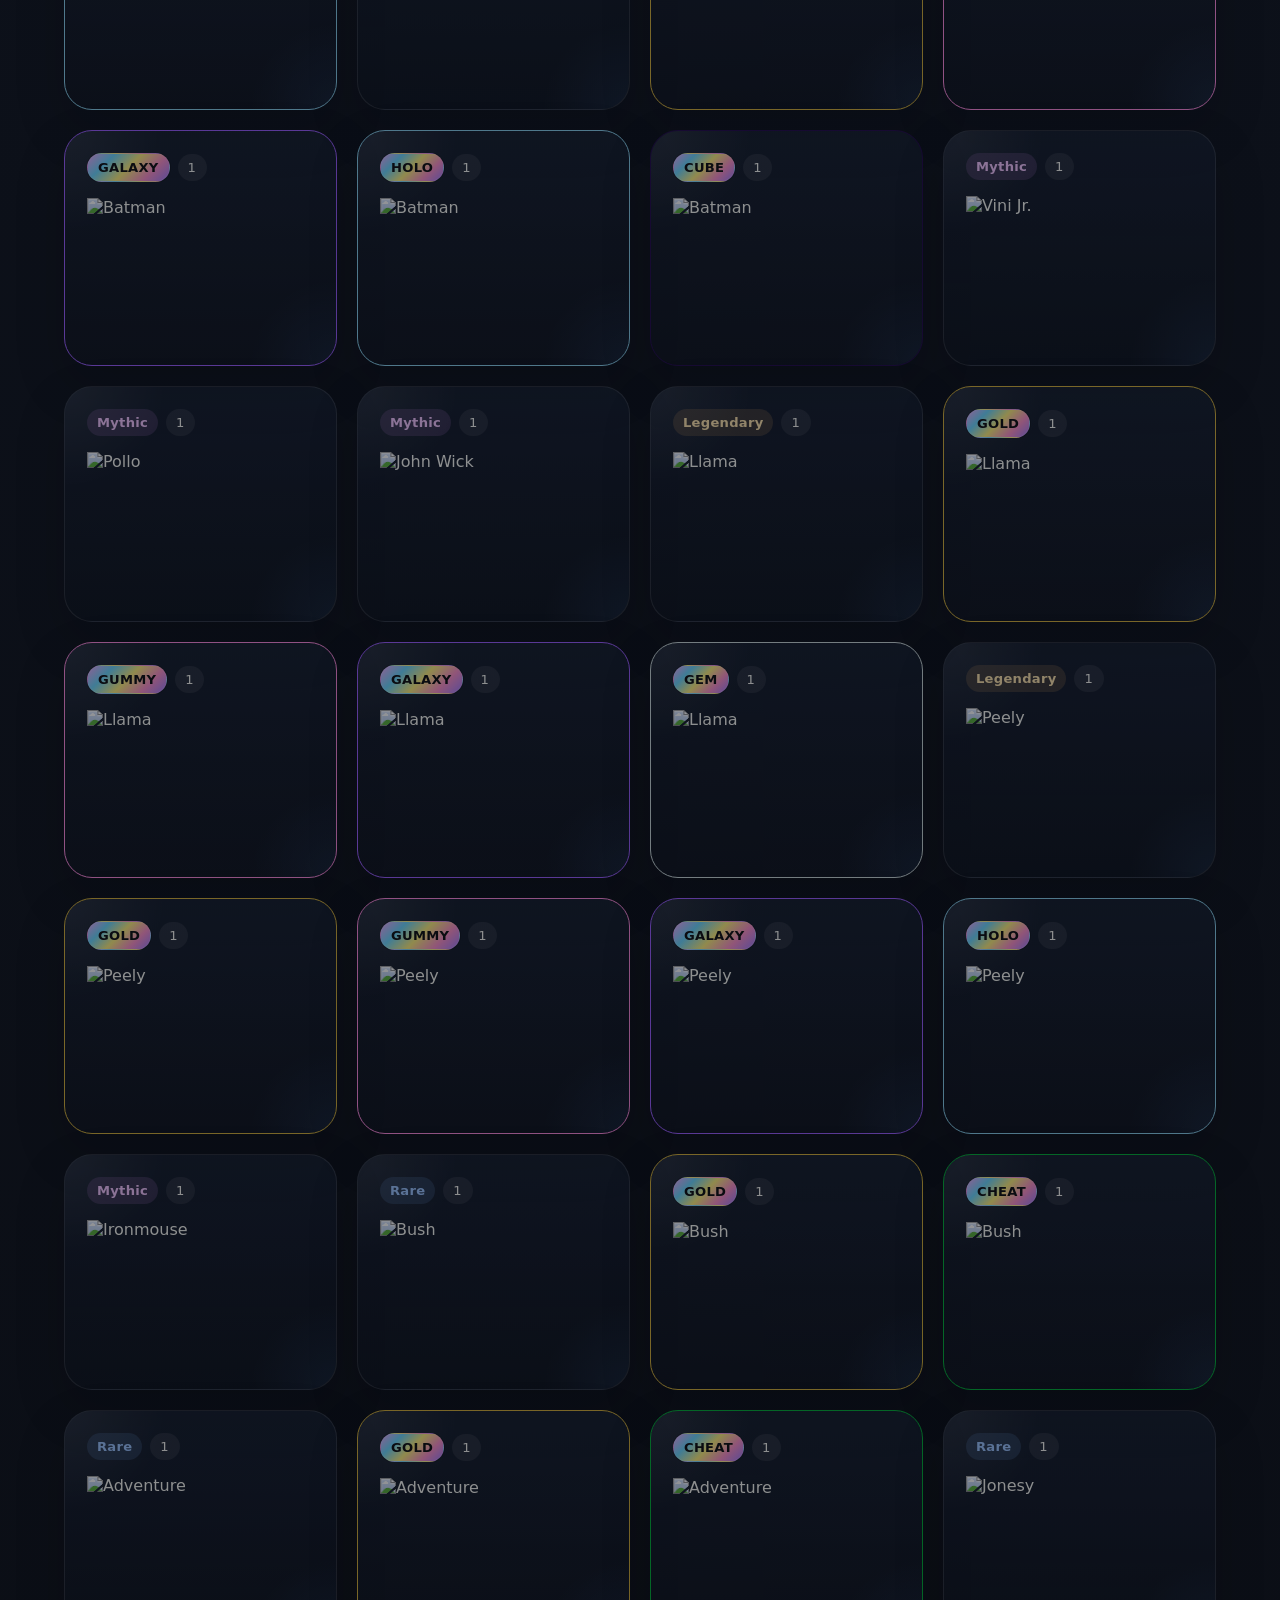
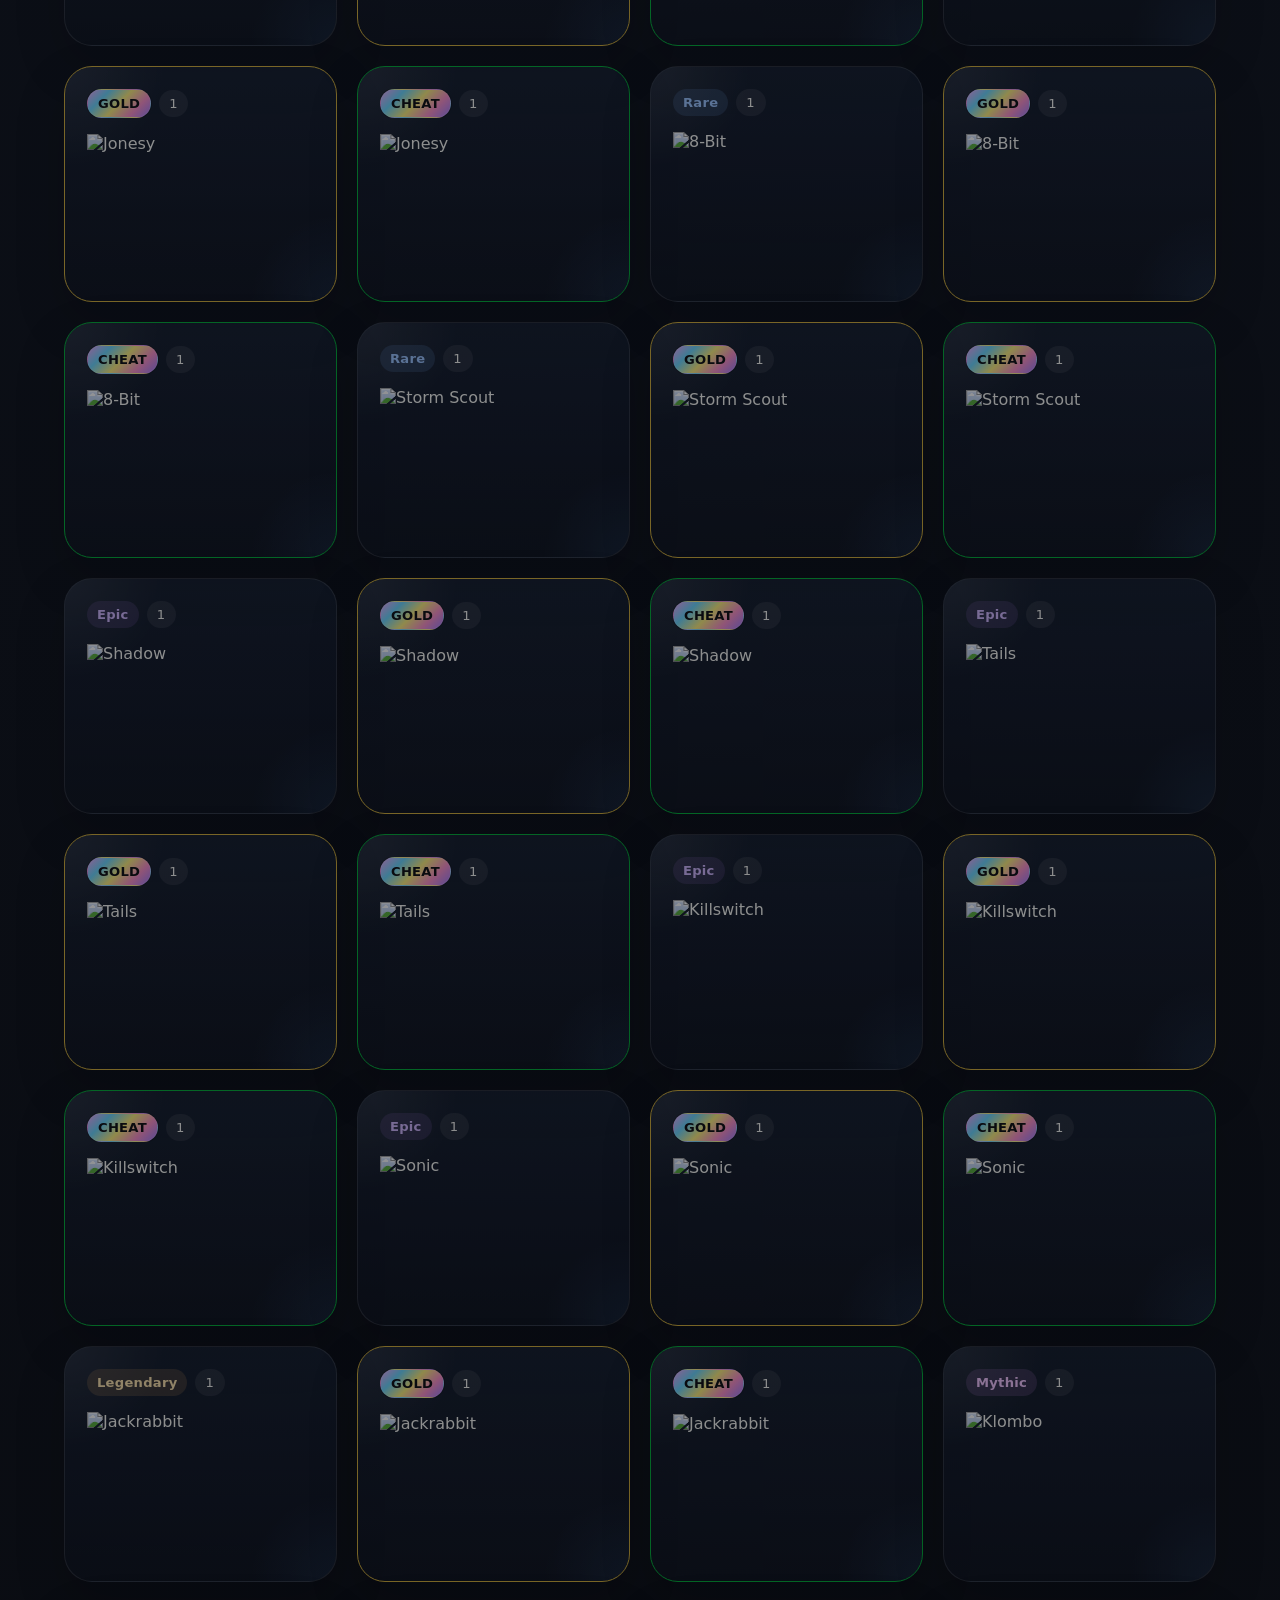
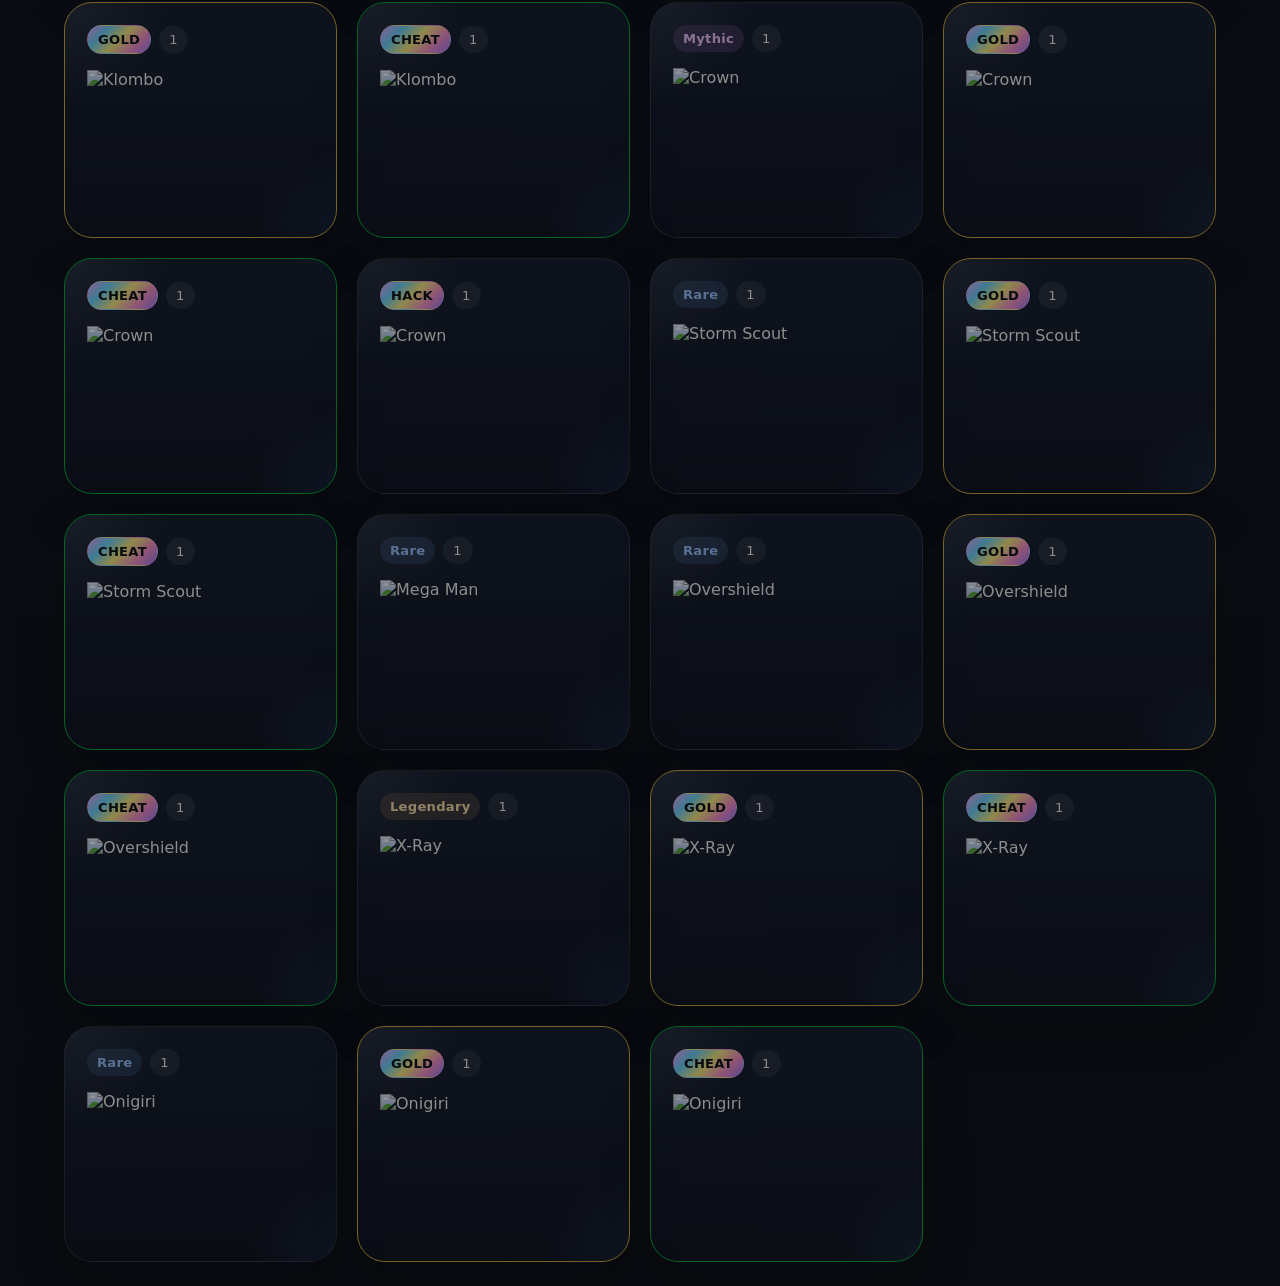
==== commit 7c0d75c7: "New Sprites & Filters" ====
--- a/index.html
+++ b/index.html
@@ -4,7 +4,8 @@
 <head>
   <meta charset="UTF-8" />
   <meta name="viewport" content="width=device-width, initial-scale=1.0" />
-  <title>Control de Espíritus Gay</title>
+  <title>Control de Espíritus</title>
+  <link id="tabIcon" rel="icon" href="" />
   <link rel="stylesheet" href="styles.css" />
 </head>
 
@@ -44,6 +45,11 @@
                 <option value="compact">Más espíritus</option>
                 <option value="dense">Aún más espíritus</option>
               </select>
+            </div>
+
+            <div class="menu-section">
+              <h4>Temporada</h4>
+              <div id="seasonFilterOptions" class="checkbox-list"></div>
             </div>
 
             <div class="menu-section">
--- a/styles.css
+++ b/styles.css
@@ -403,7 +403,7 @@
 .card-header {
   display: flex;
   align-items: center;
-  gap: 10px;
+  gap: 5px;
   flex-wrap: wrap;
 }
 .sort-panel{
@@ -683,8 +683,7 @@
 .friend-tags {
   display: flex;
   align-items: center;
-  gap: 6px;
-  margin-left: 10px;
+  gap: 2px;
 }
 
 .friend-hint {
@@ -1144,6 +1143,21 @@
 .card.special-galaxy {
   border-color: #9b5cff;
 }
+.card.special-holo {
+  border-color: #88cfeb;
+}
+.card.special-cube {
+  border-color: #210749;
+}
+.card.special-quack {
+  border-color: #638f9b;
+}
+.card.special-gem {
+  border-color: #cbd8d8;
+}
+.card.special-cheat{
+  border-color: rgb(0, 175, 53);
+}
 
 .card.special-special {
   border: 1px solid transparent;
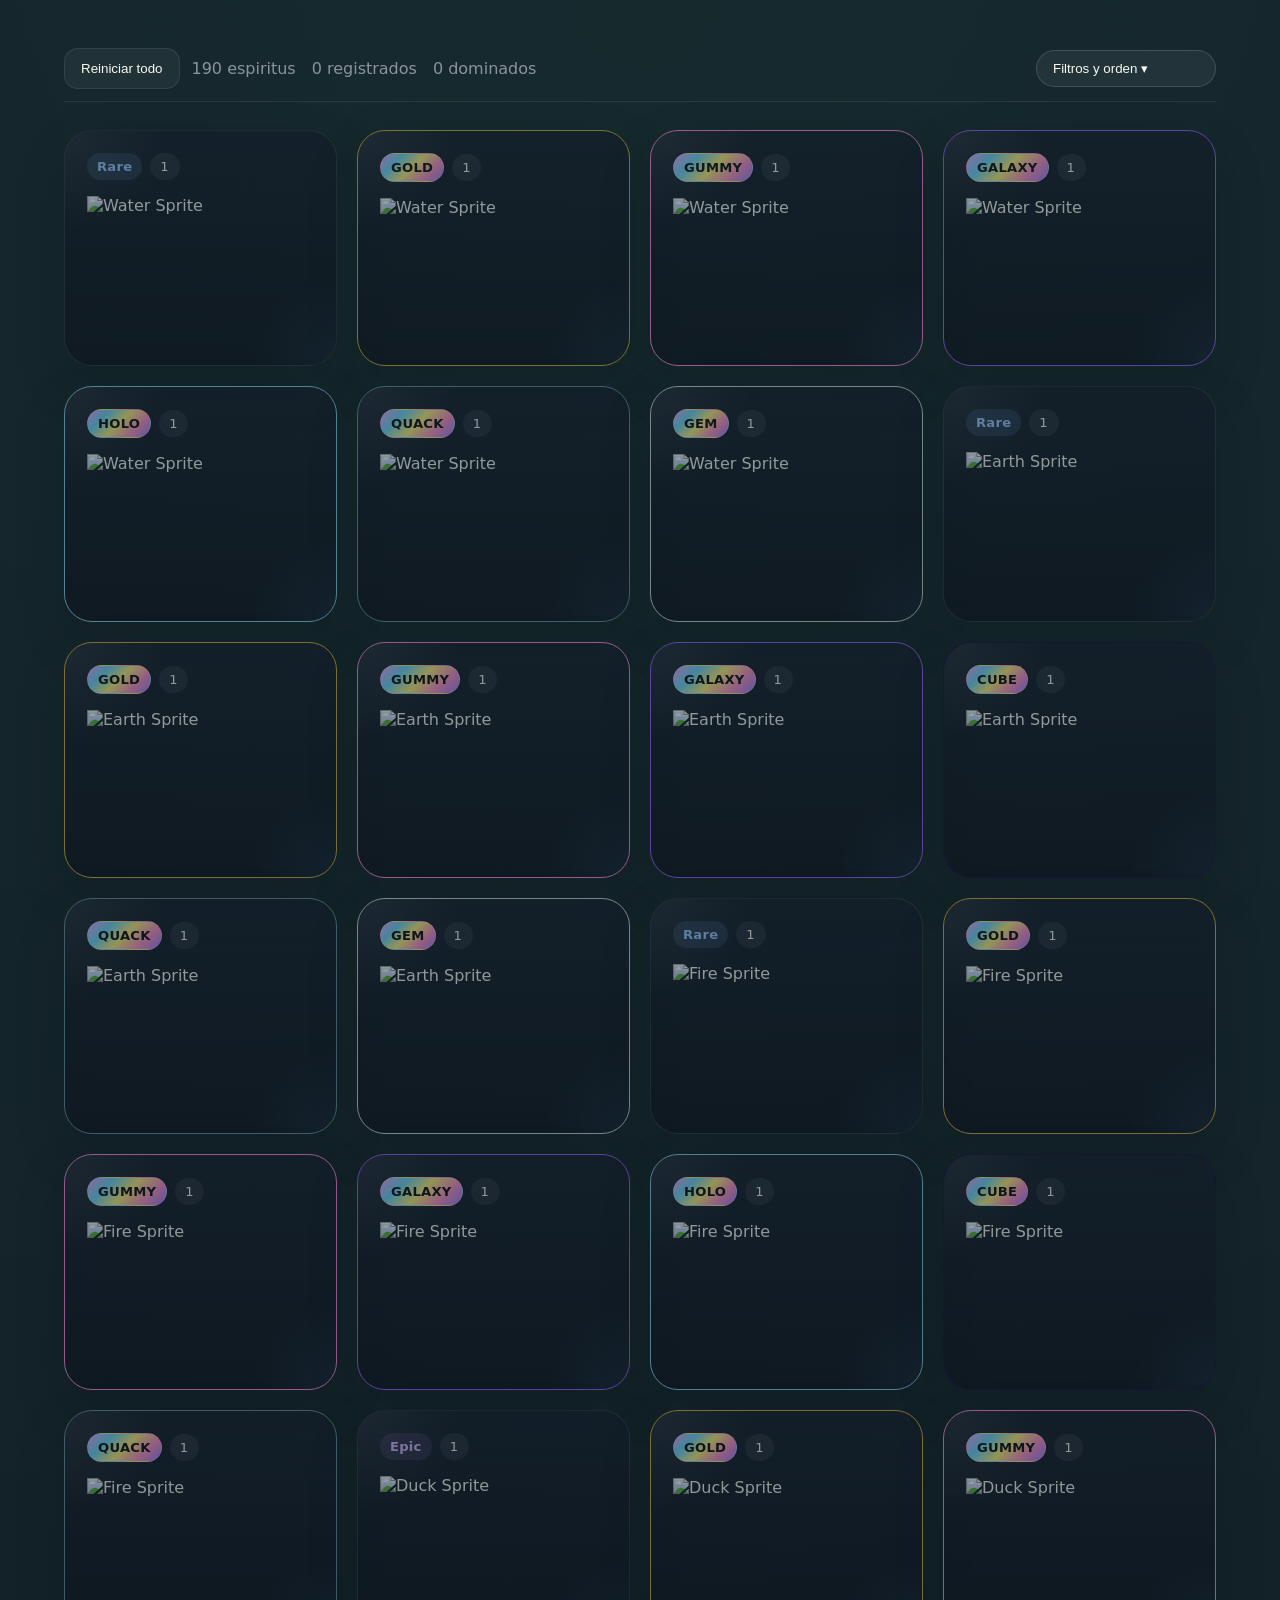
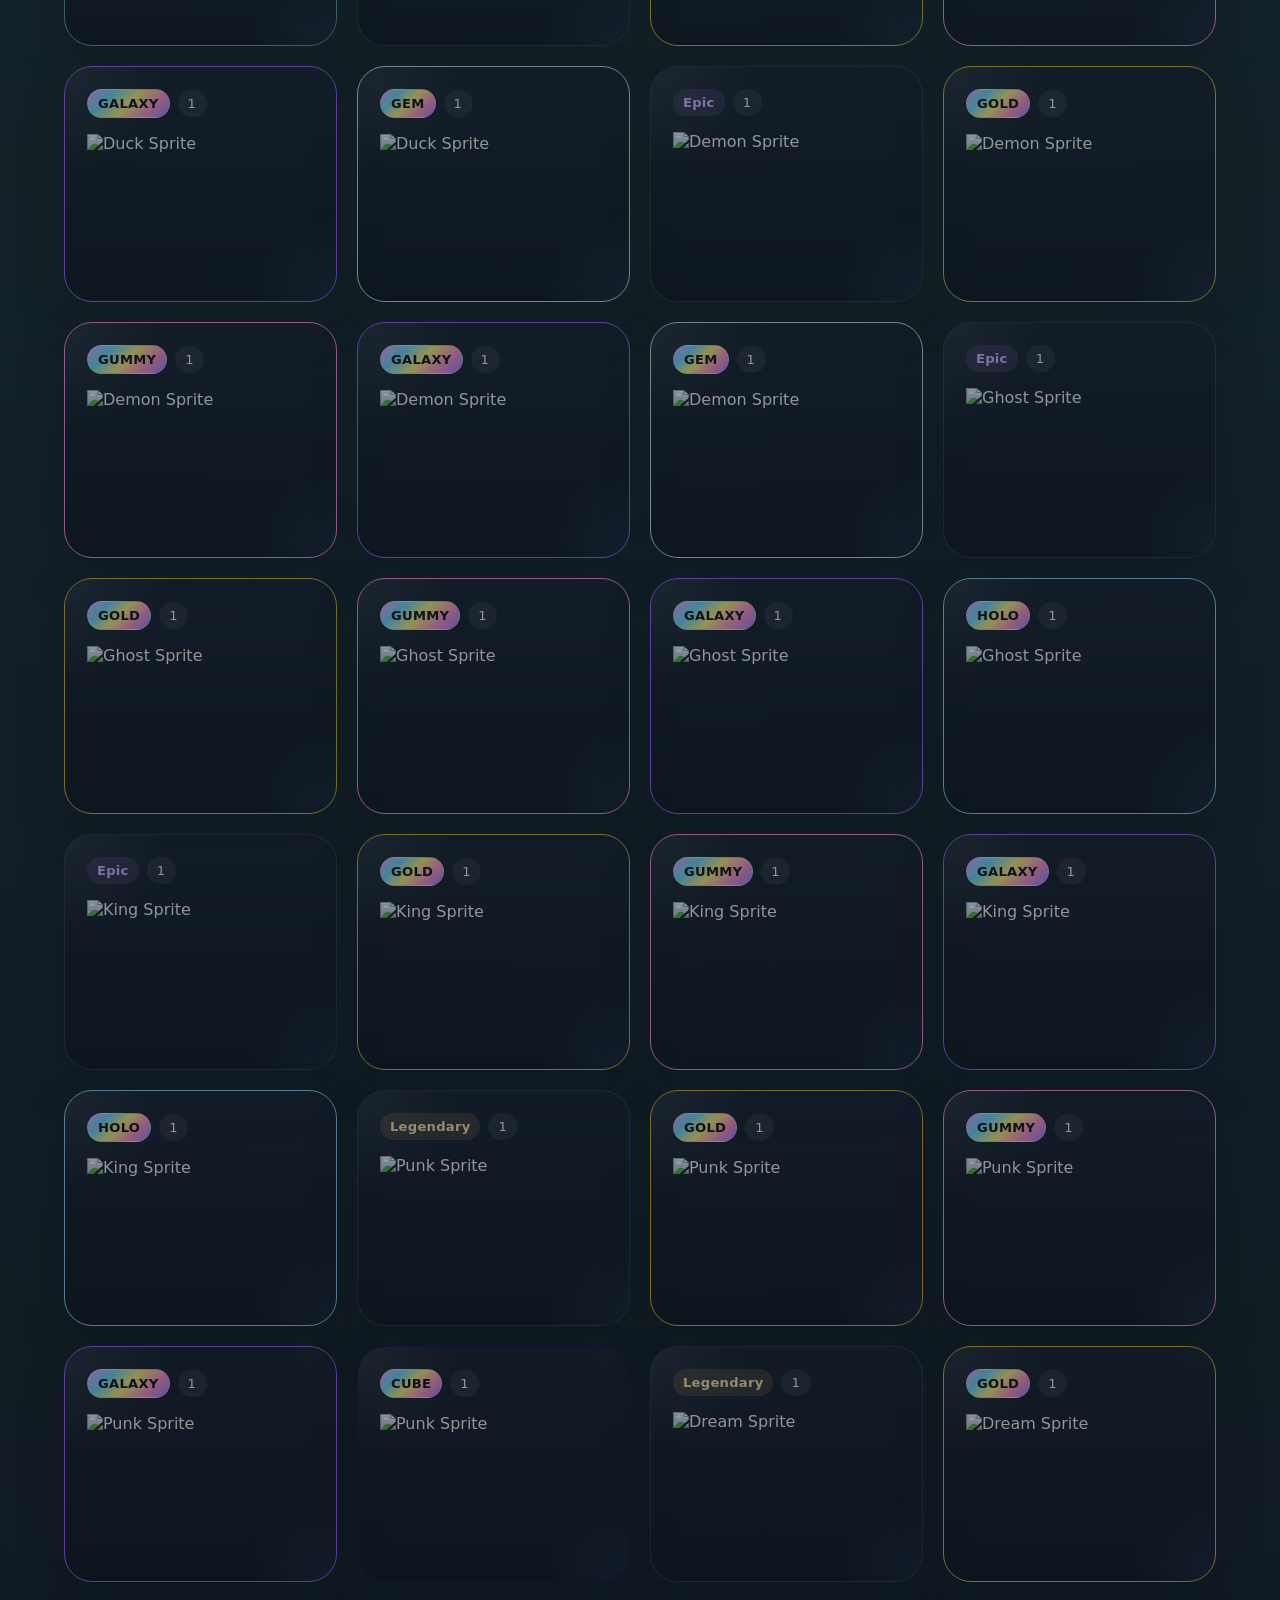
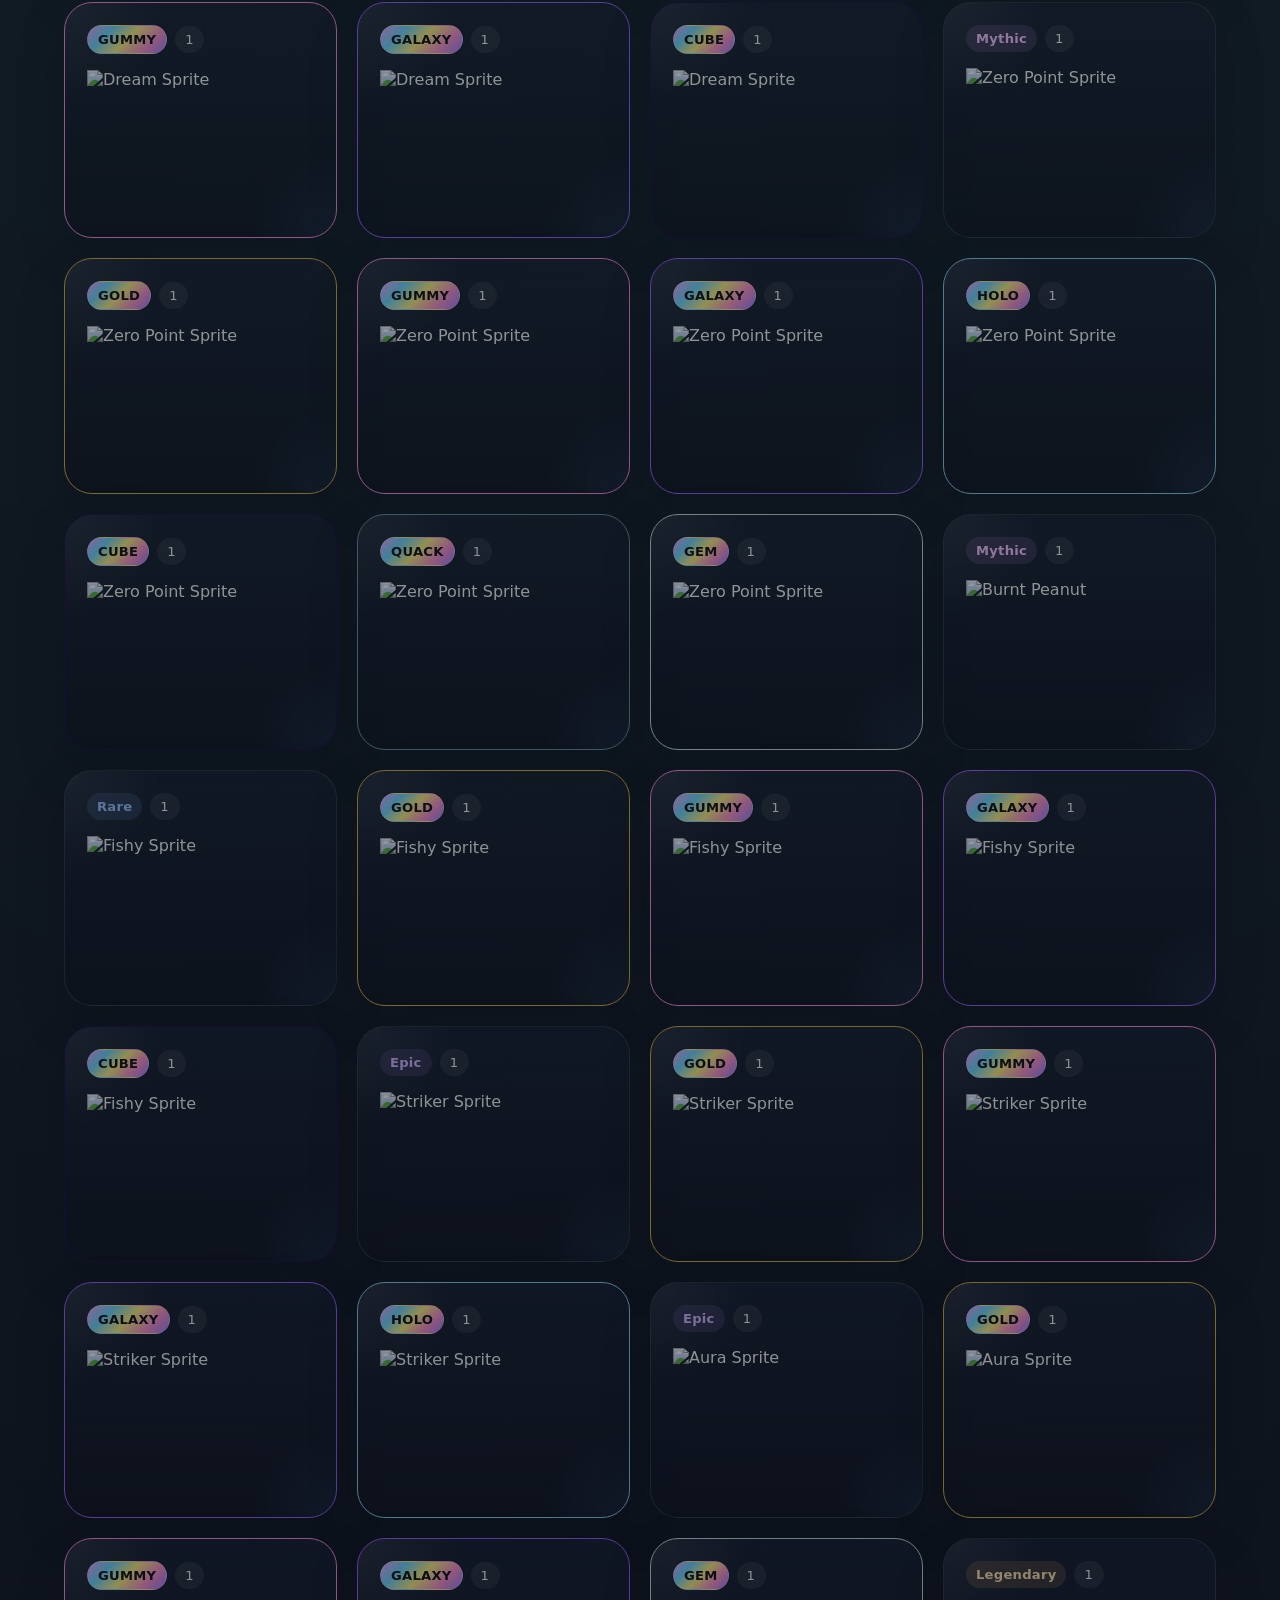
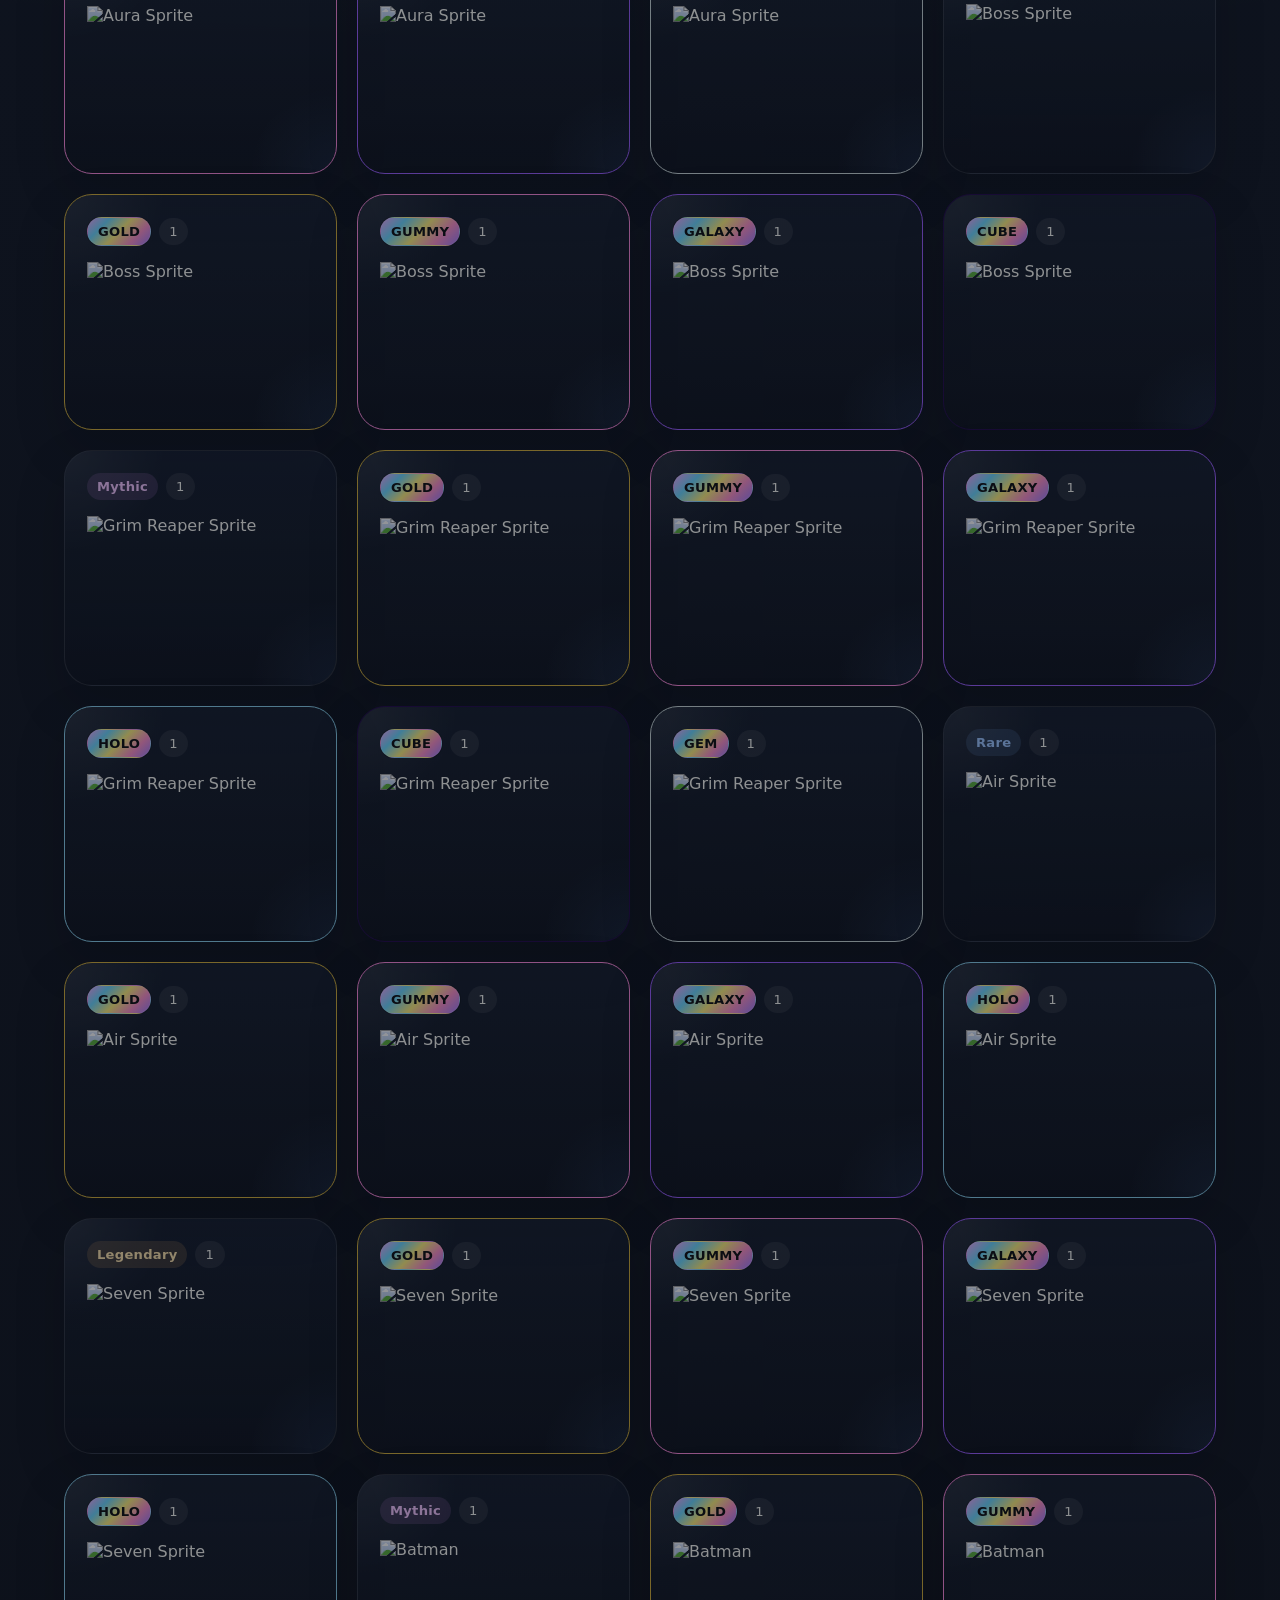
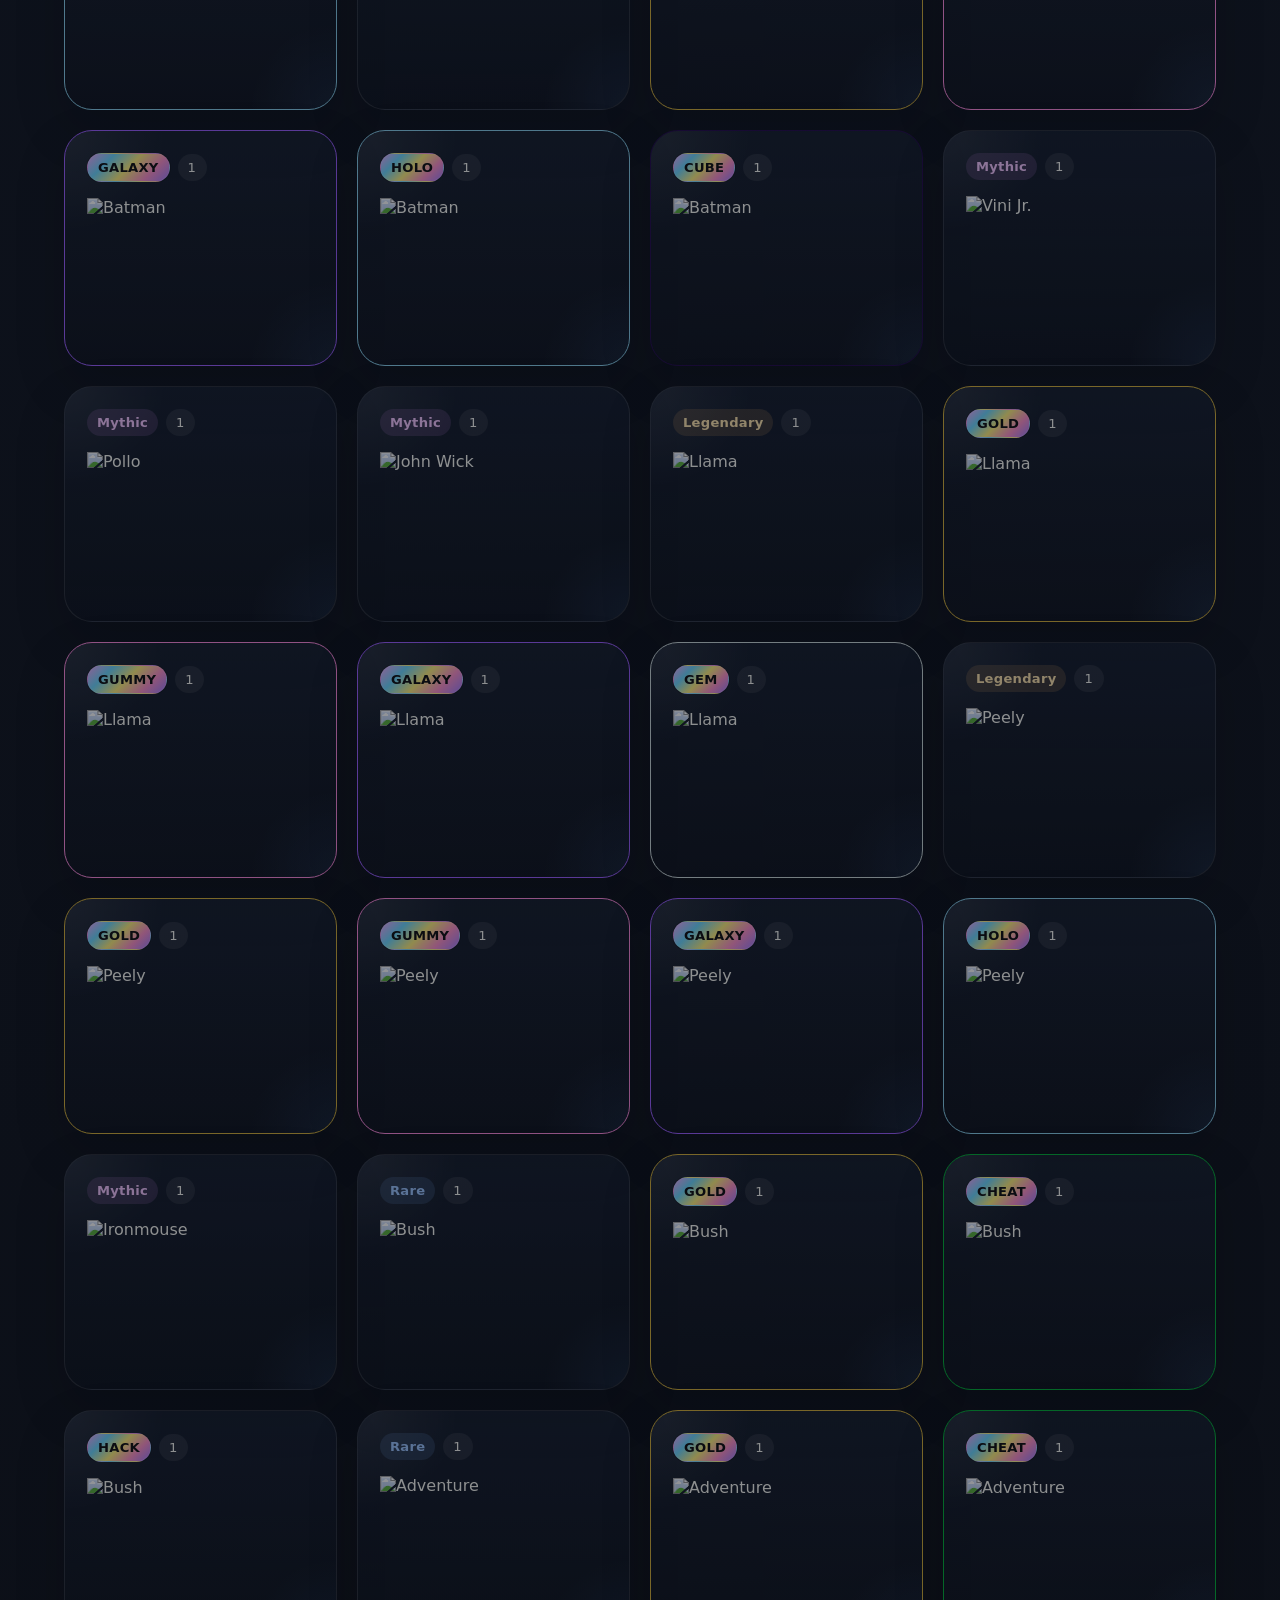
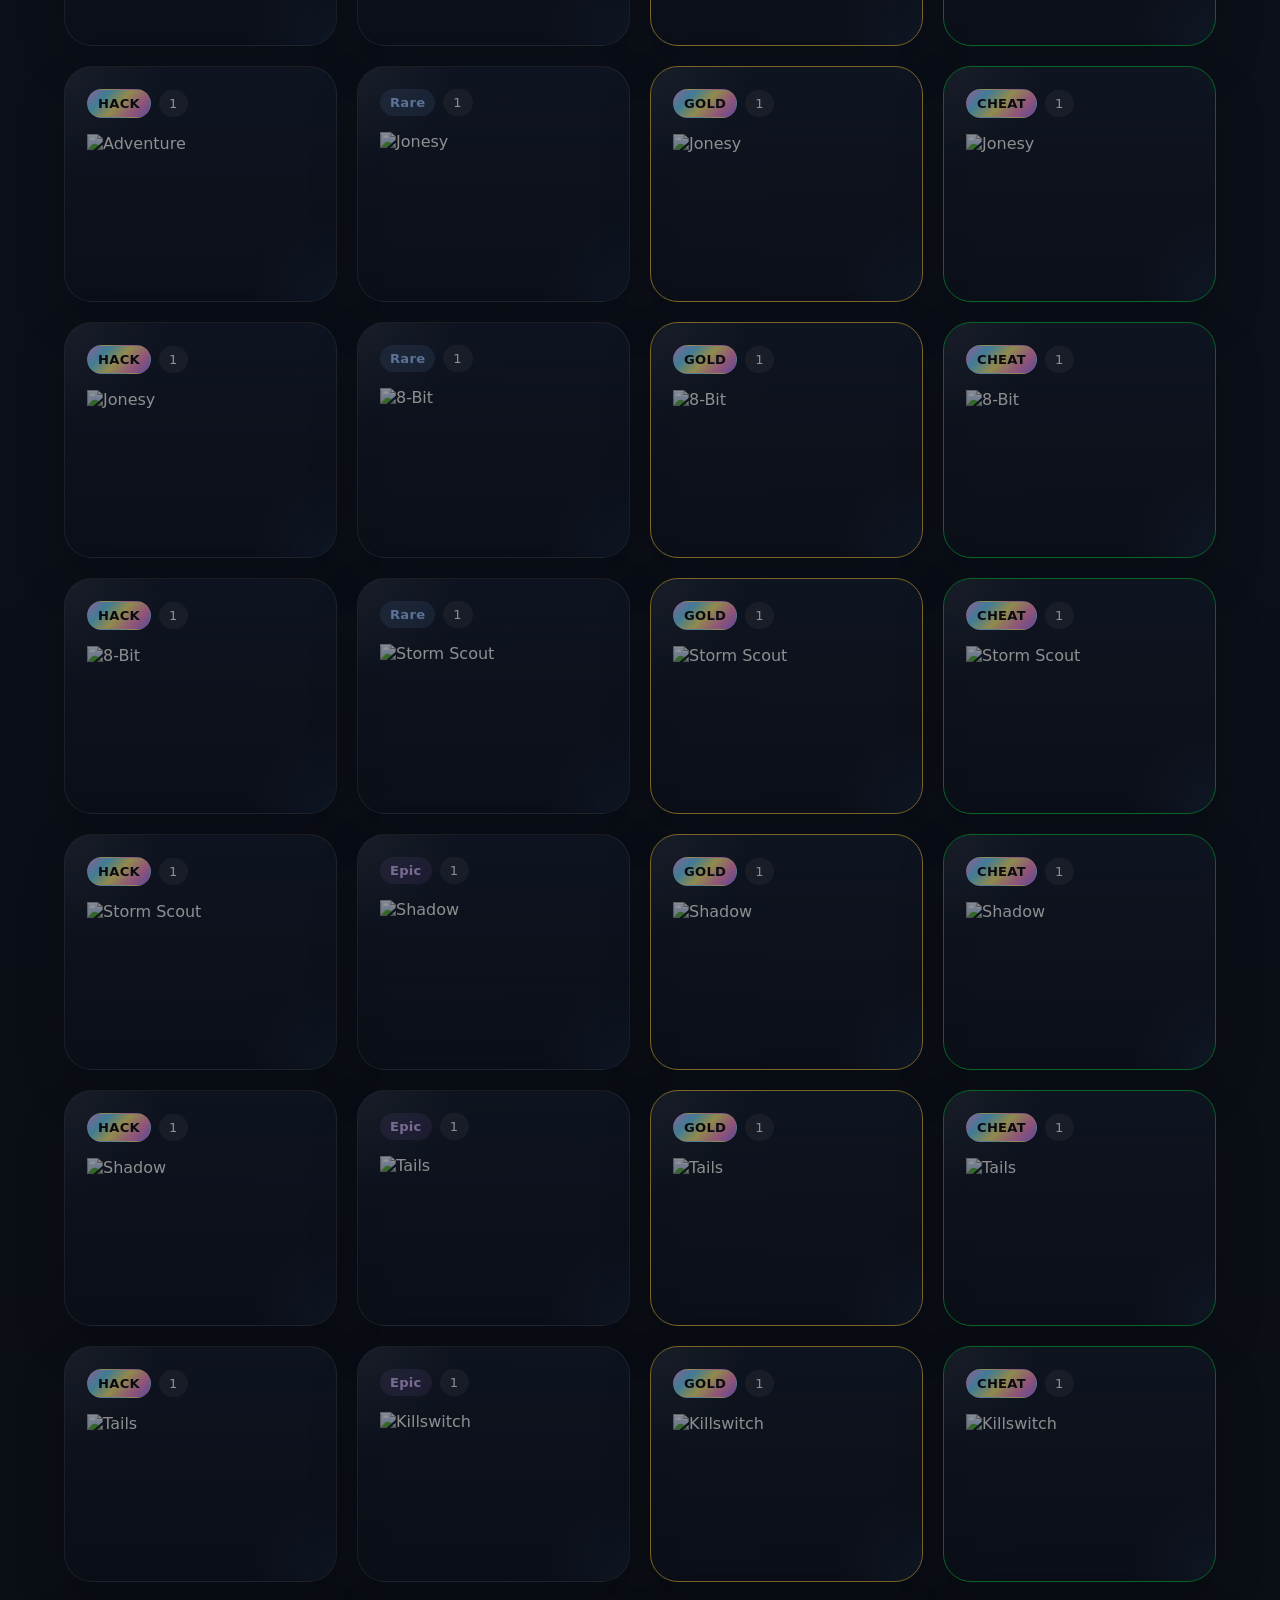
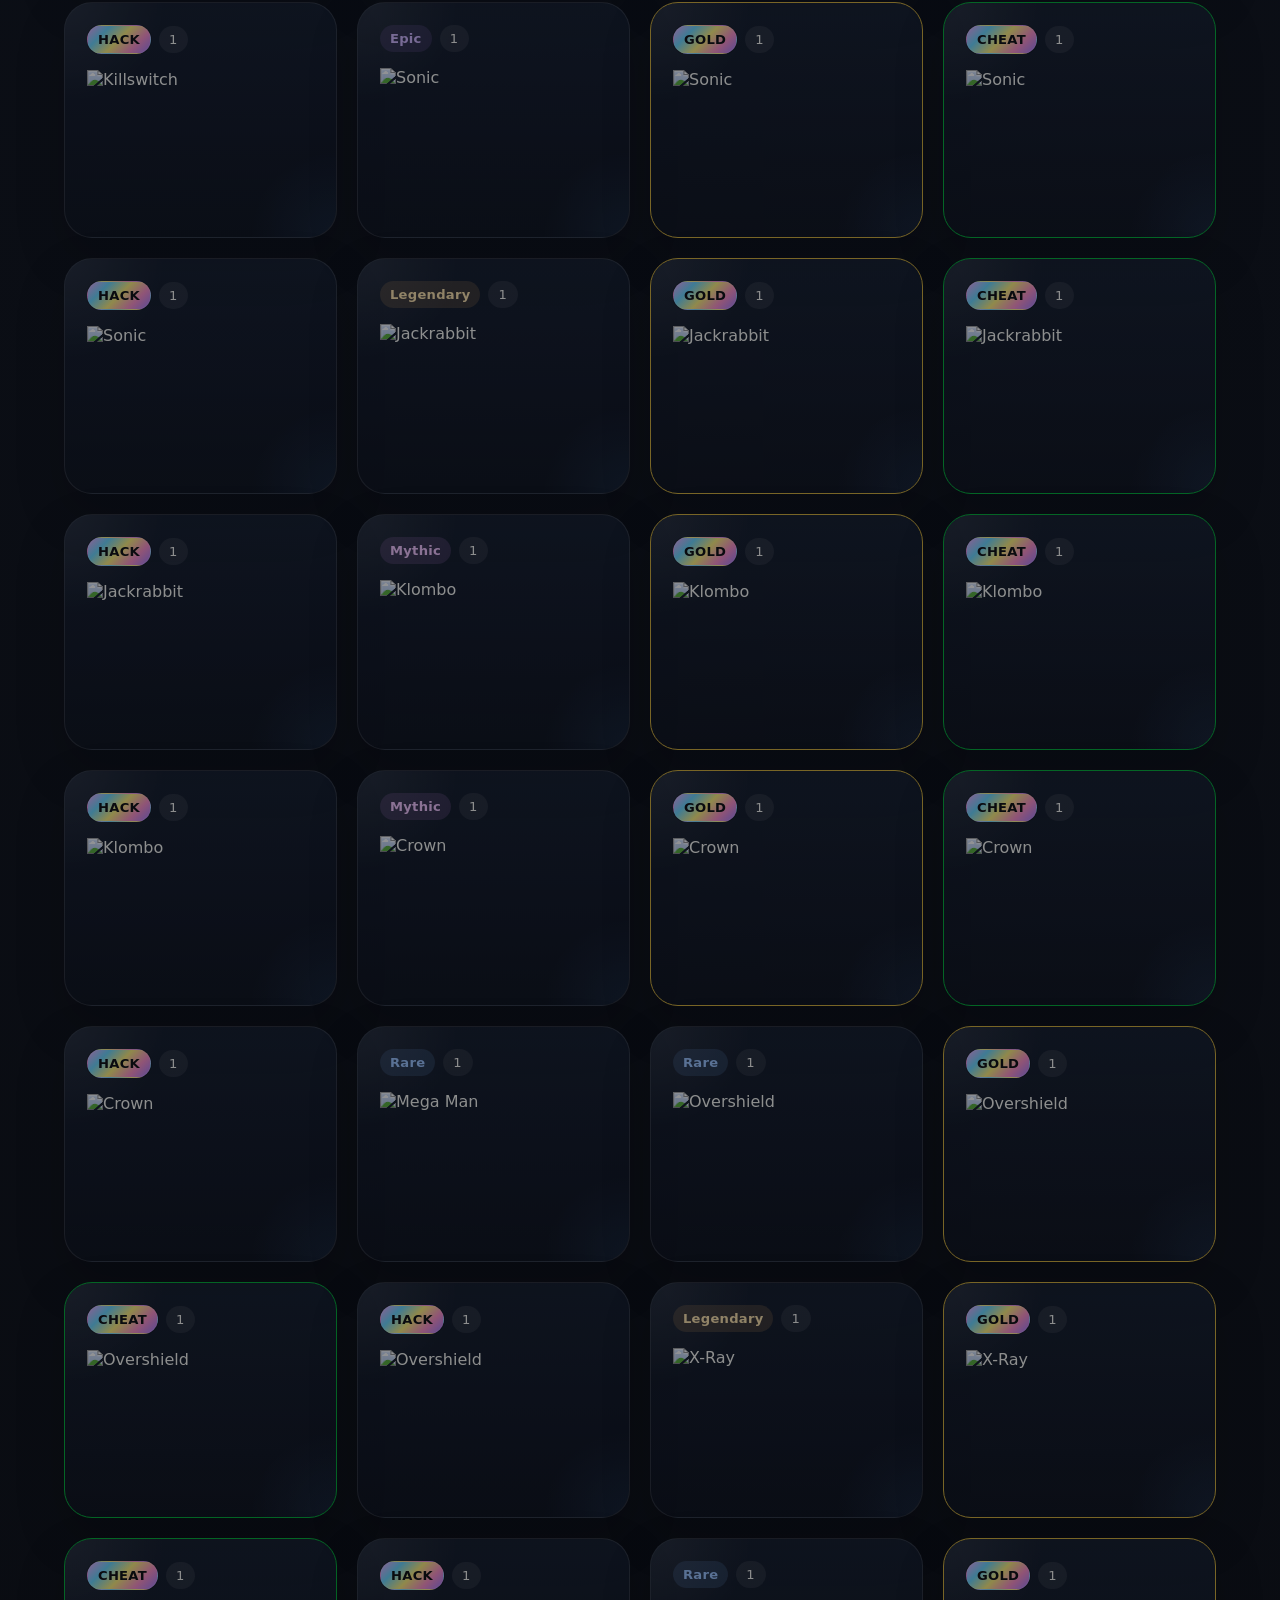
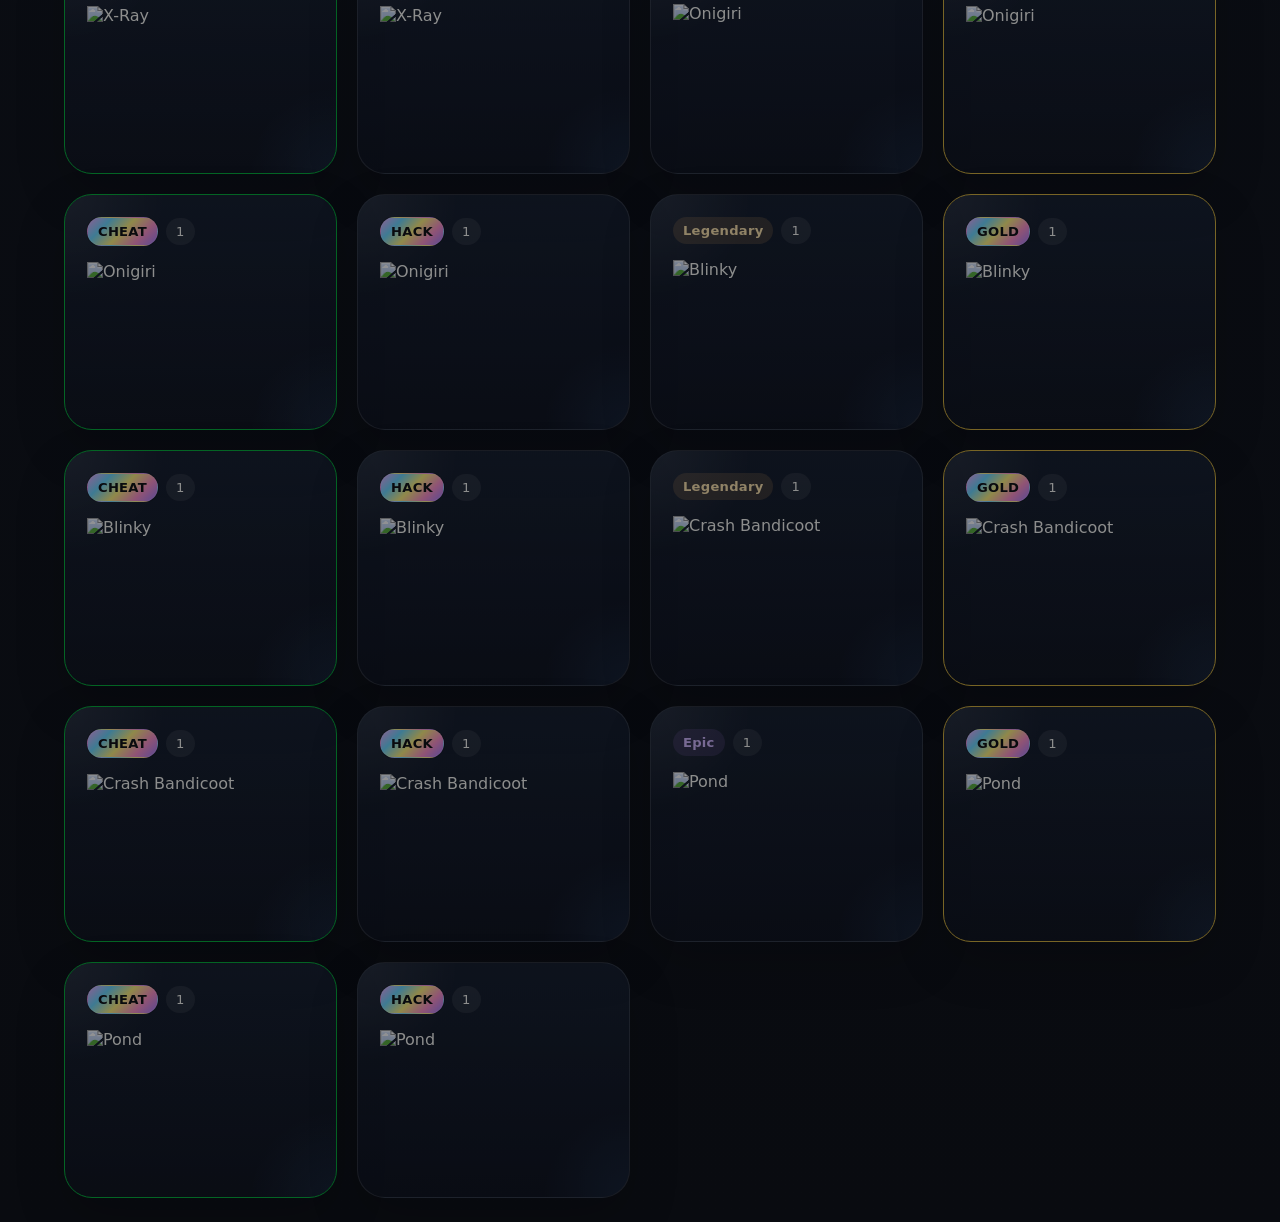
==== commit 9d5120de: "Fortnite order by" ====
--- a/index.html
+++ b/index.html
@@ -32,6 +32,7 @@
               <h4>Ordenar por</h4>
               <select id="sortSelect">
                 <option value="default">Predeterminado</option>
+                <option value="fortnite">Fortnite</option>
                 <option value="rarity">Rareza</option>
                 <option value="status">Estado</option>
                 <option value="variant">Variante</option>
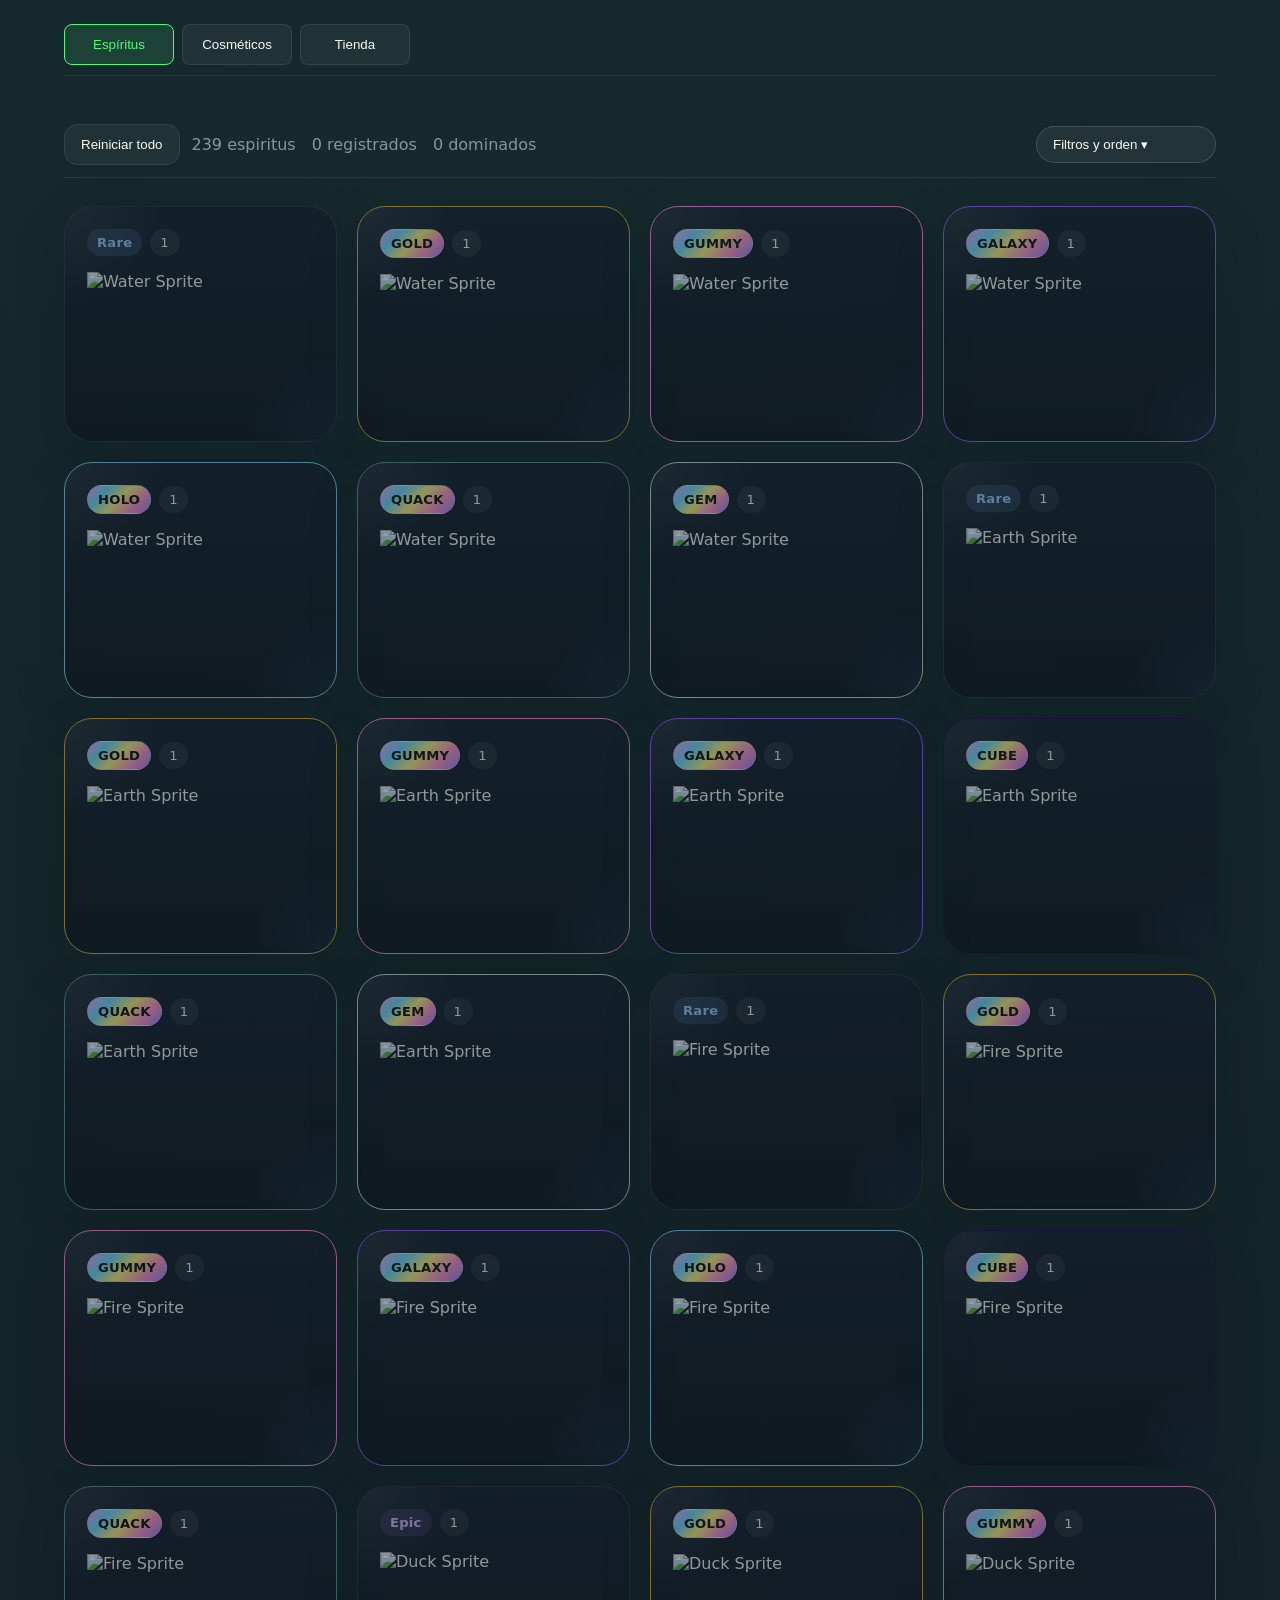
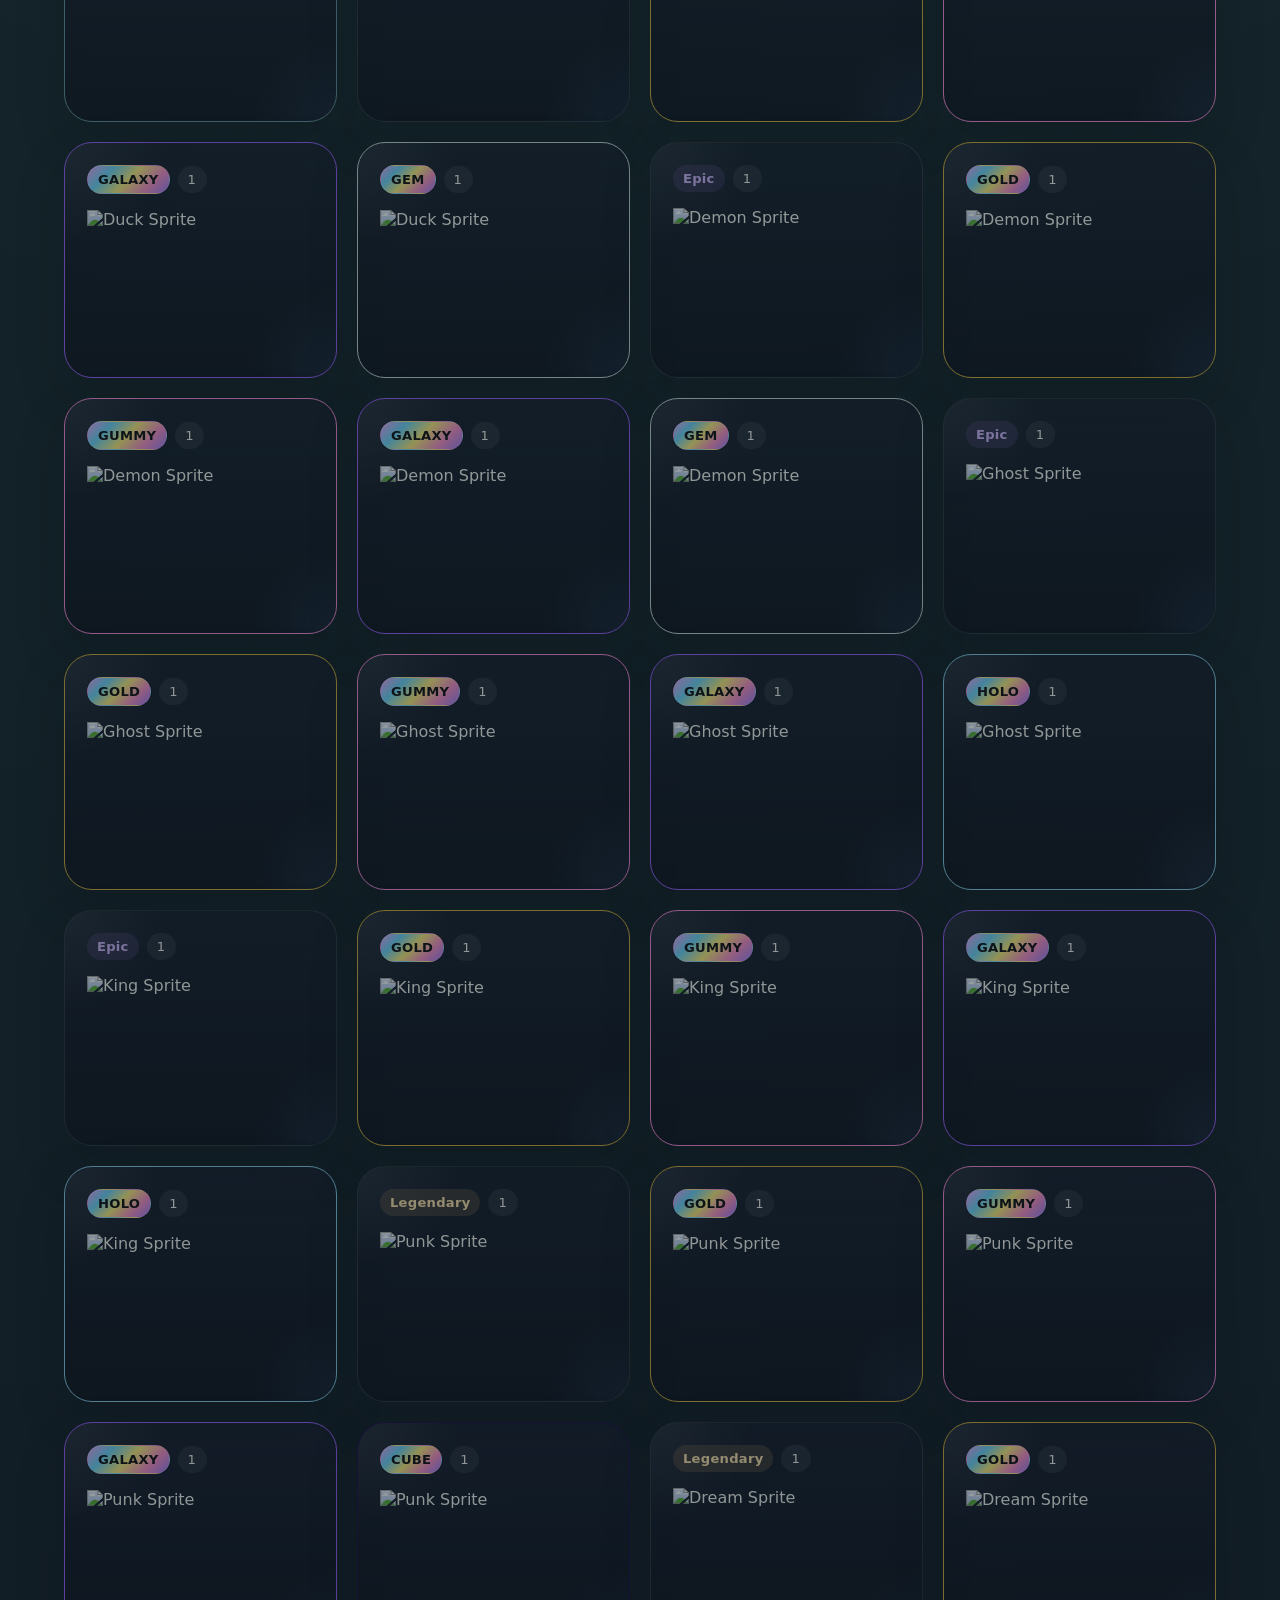
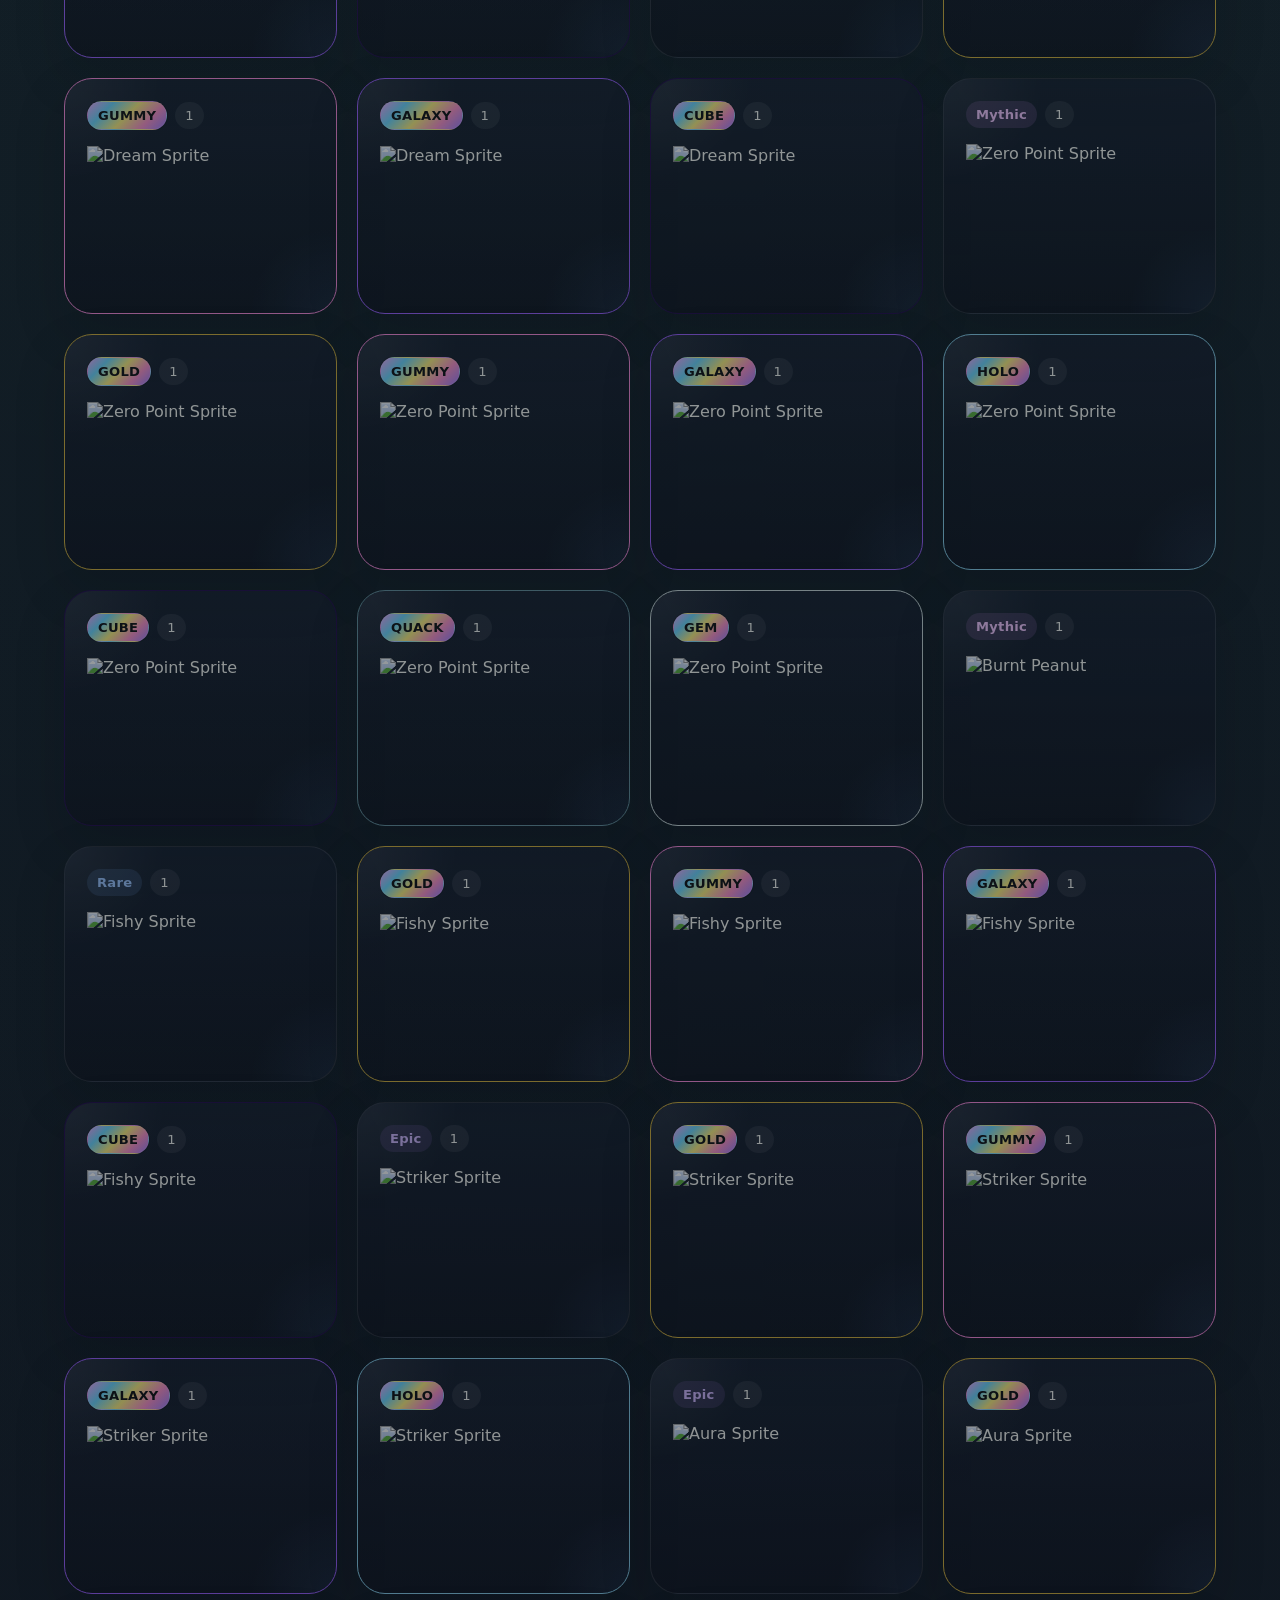
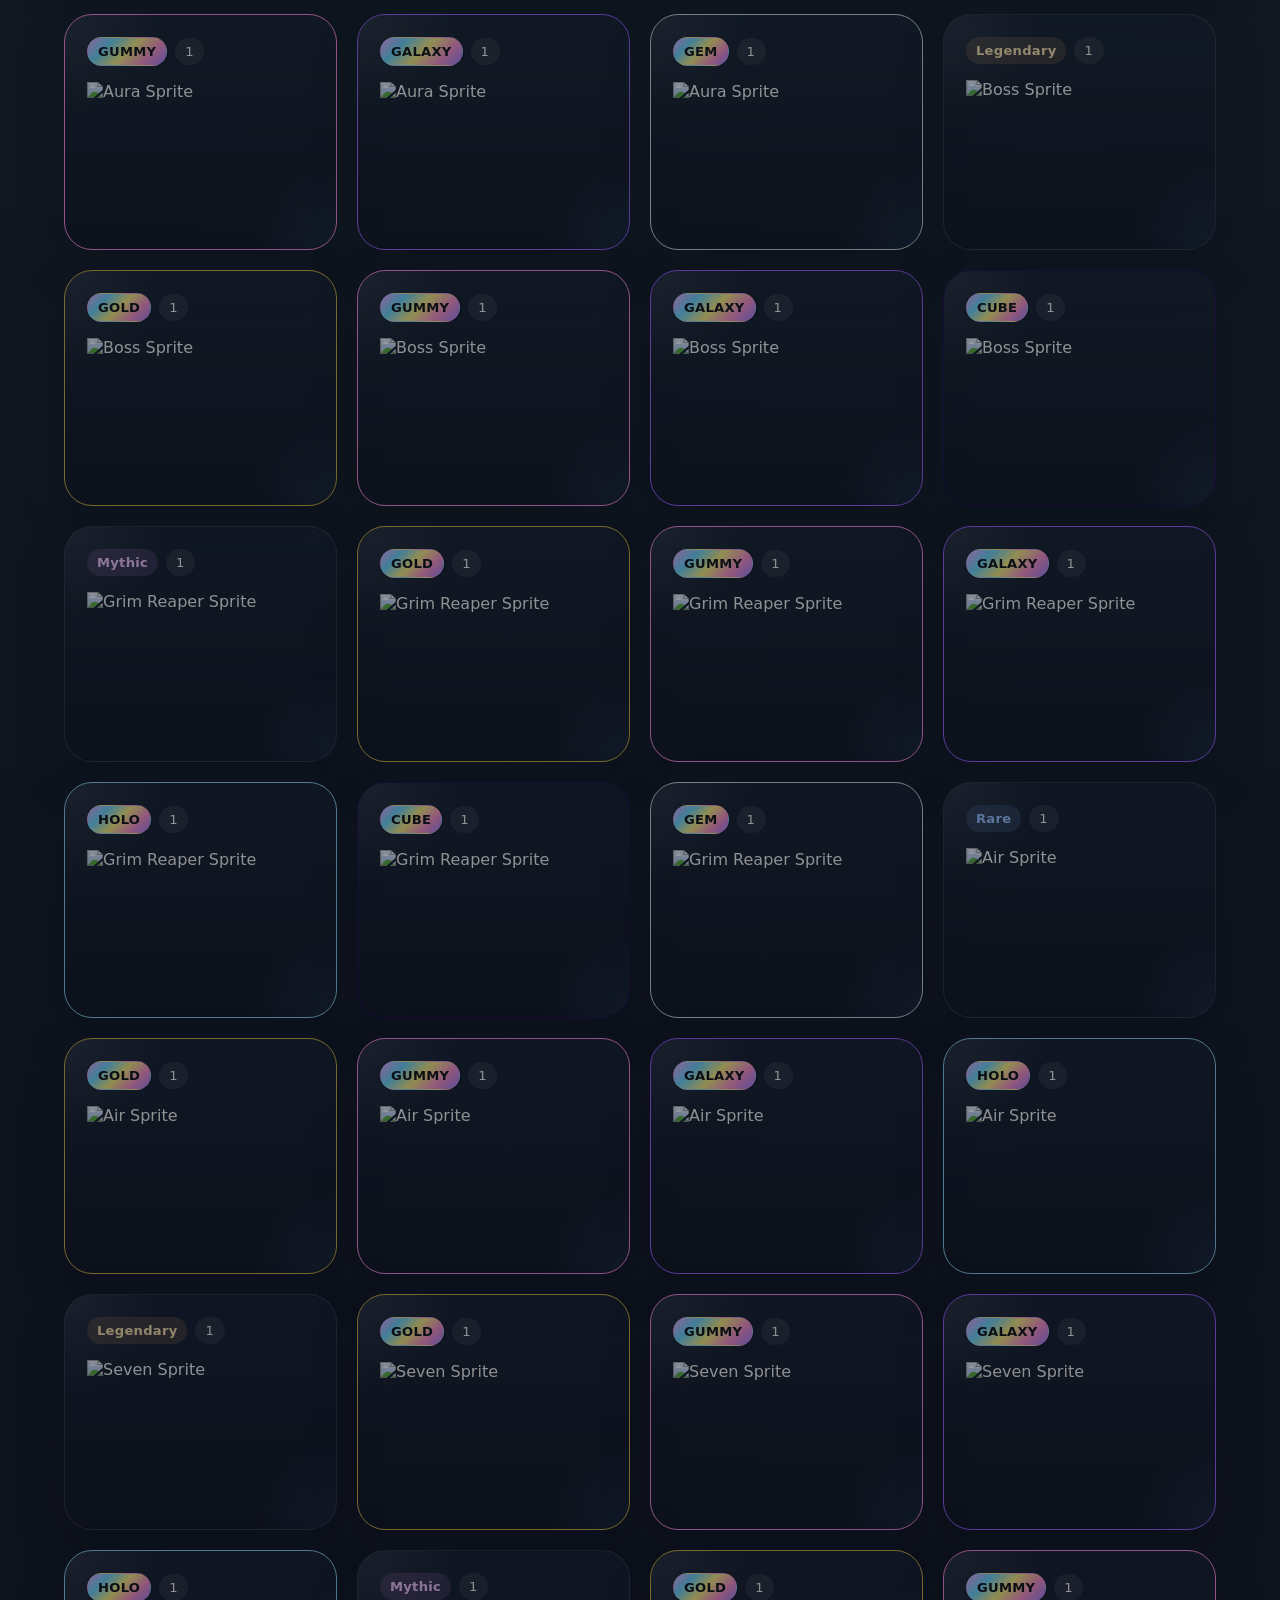
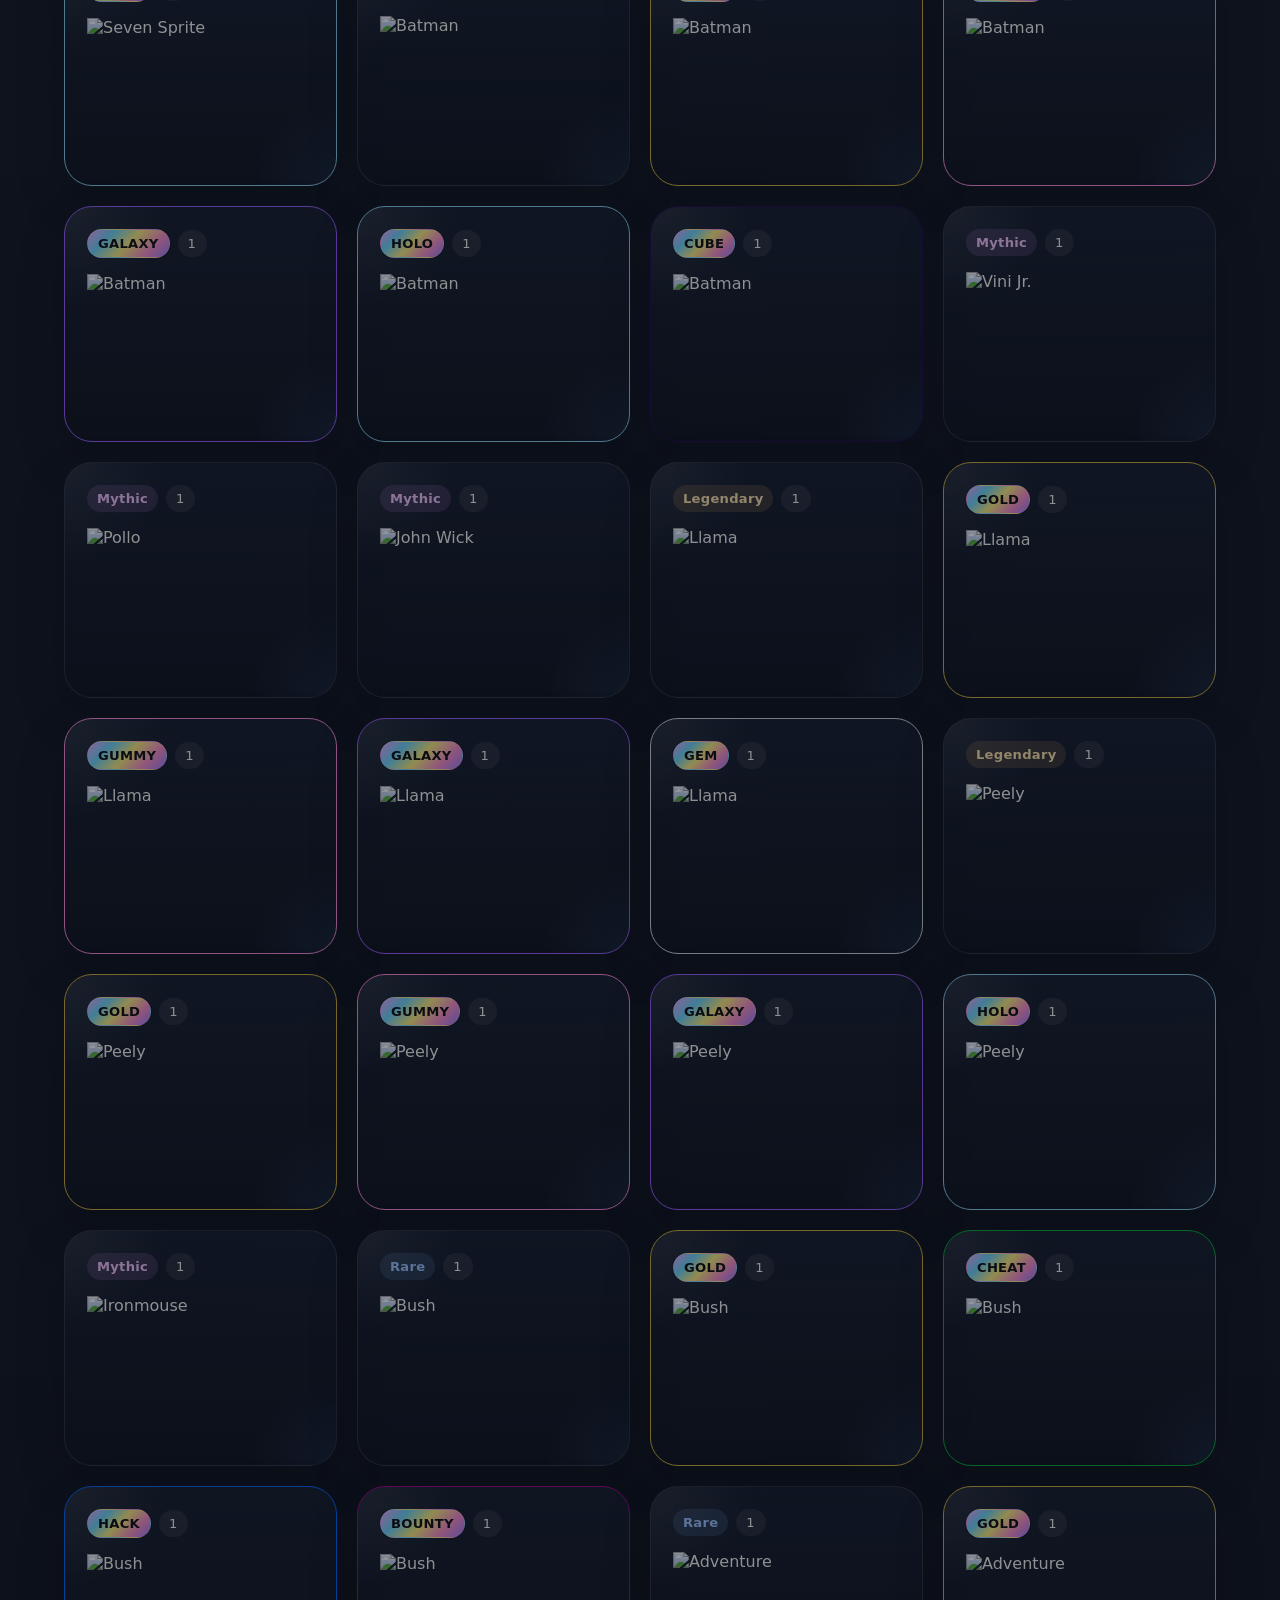
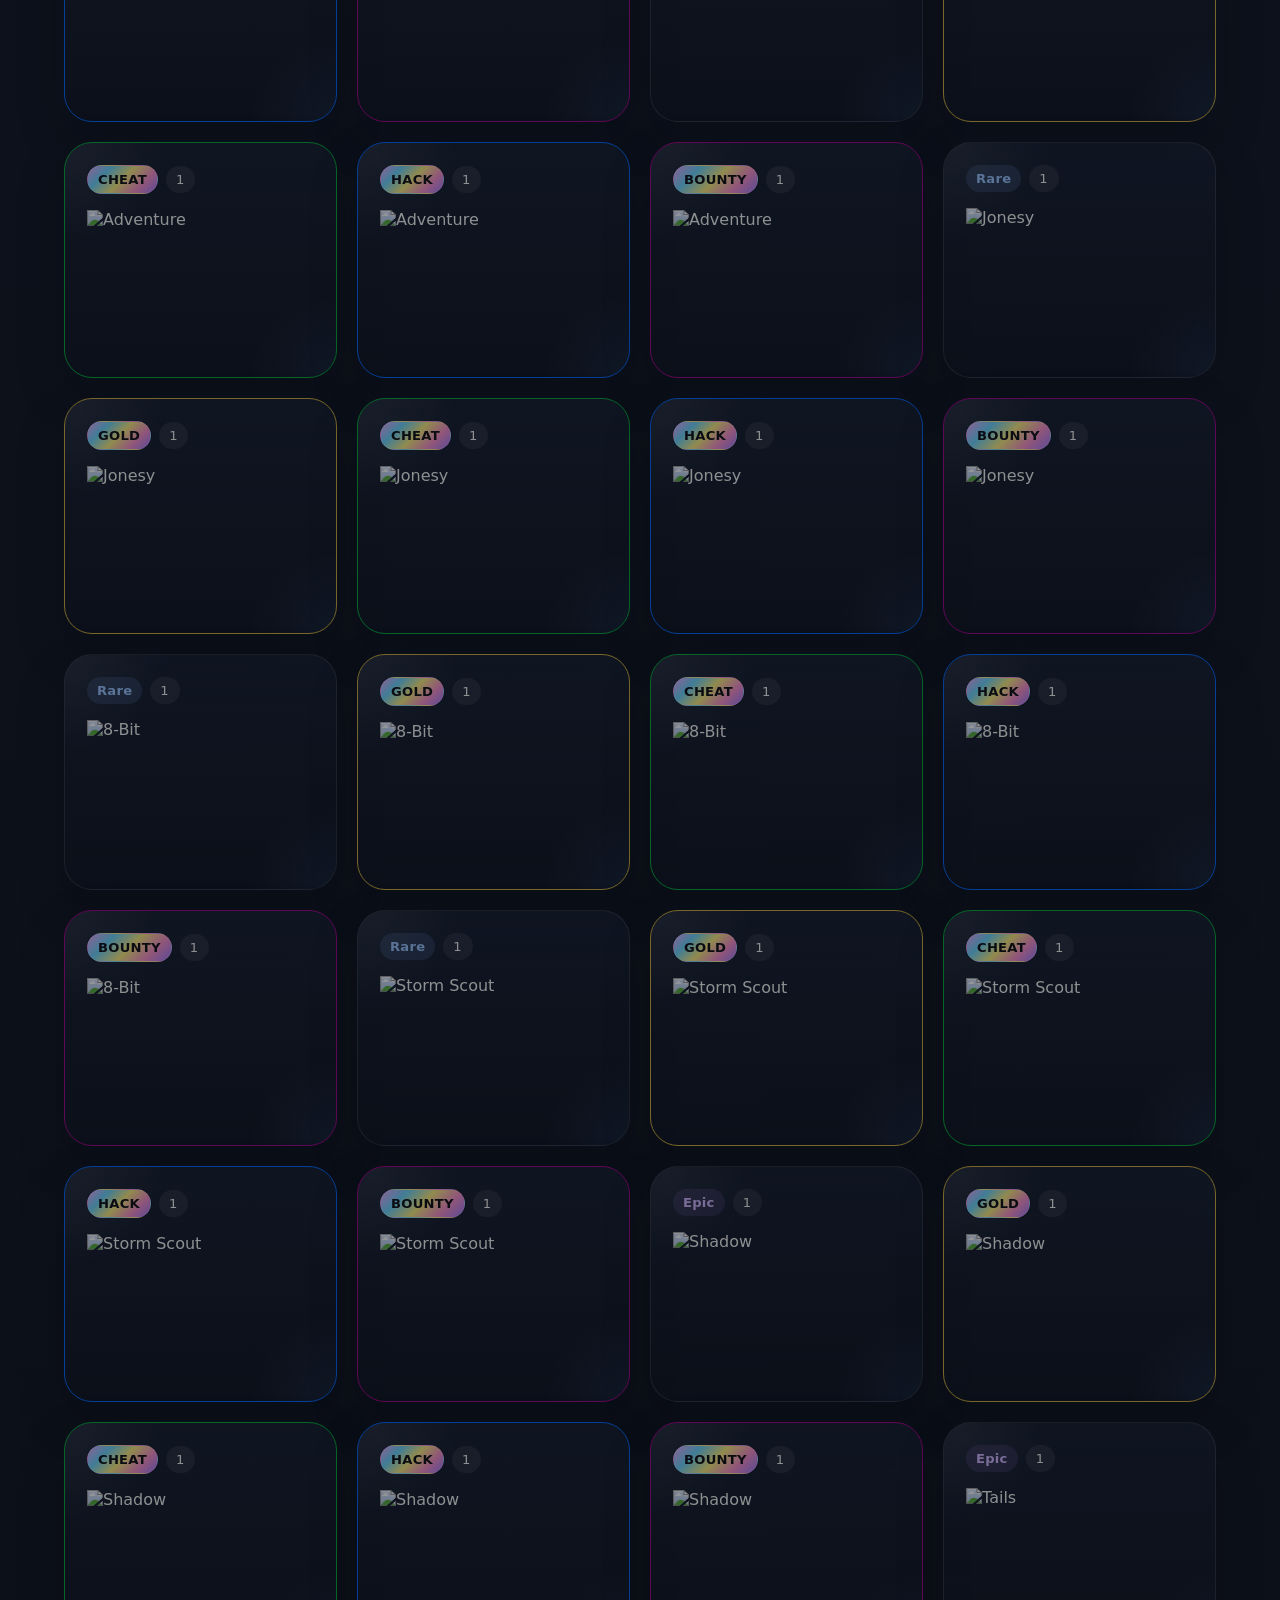
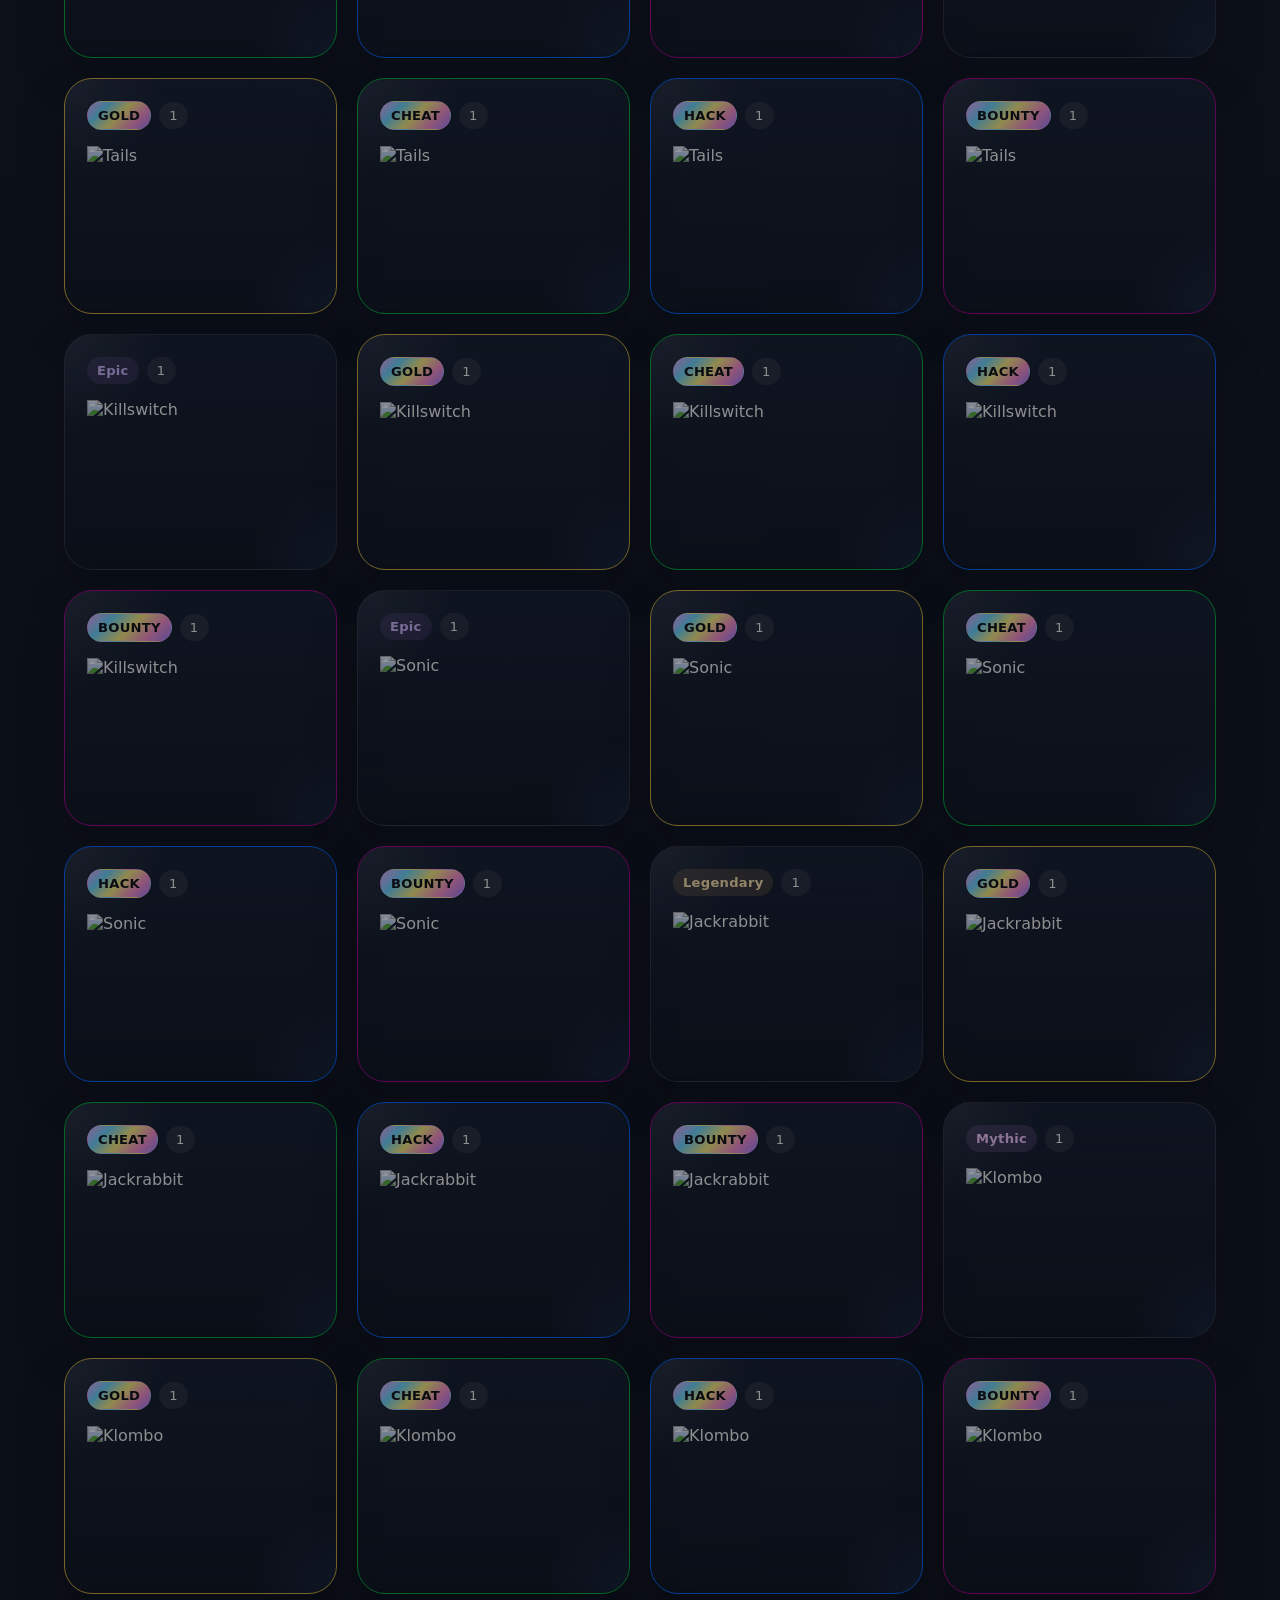
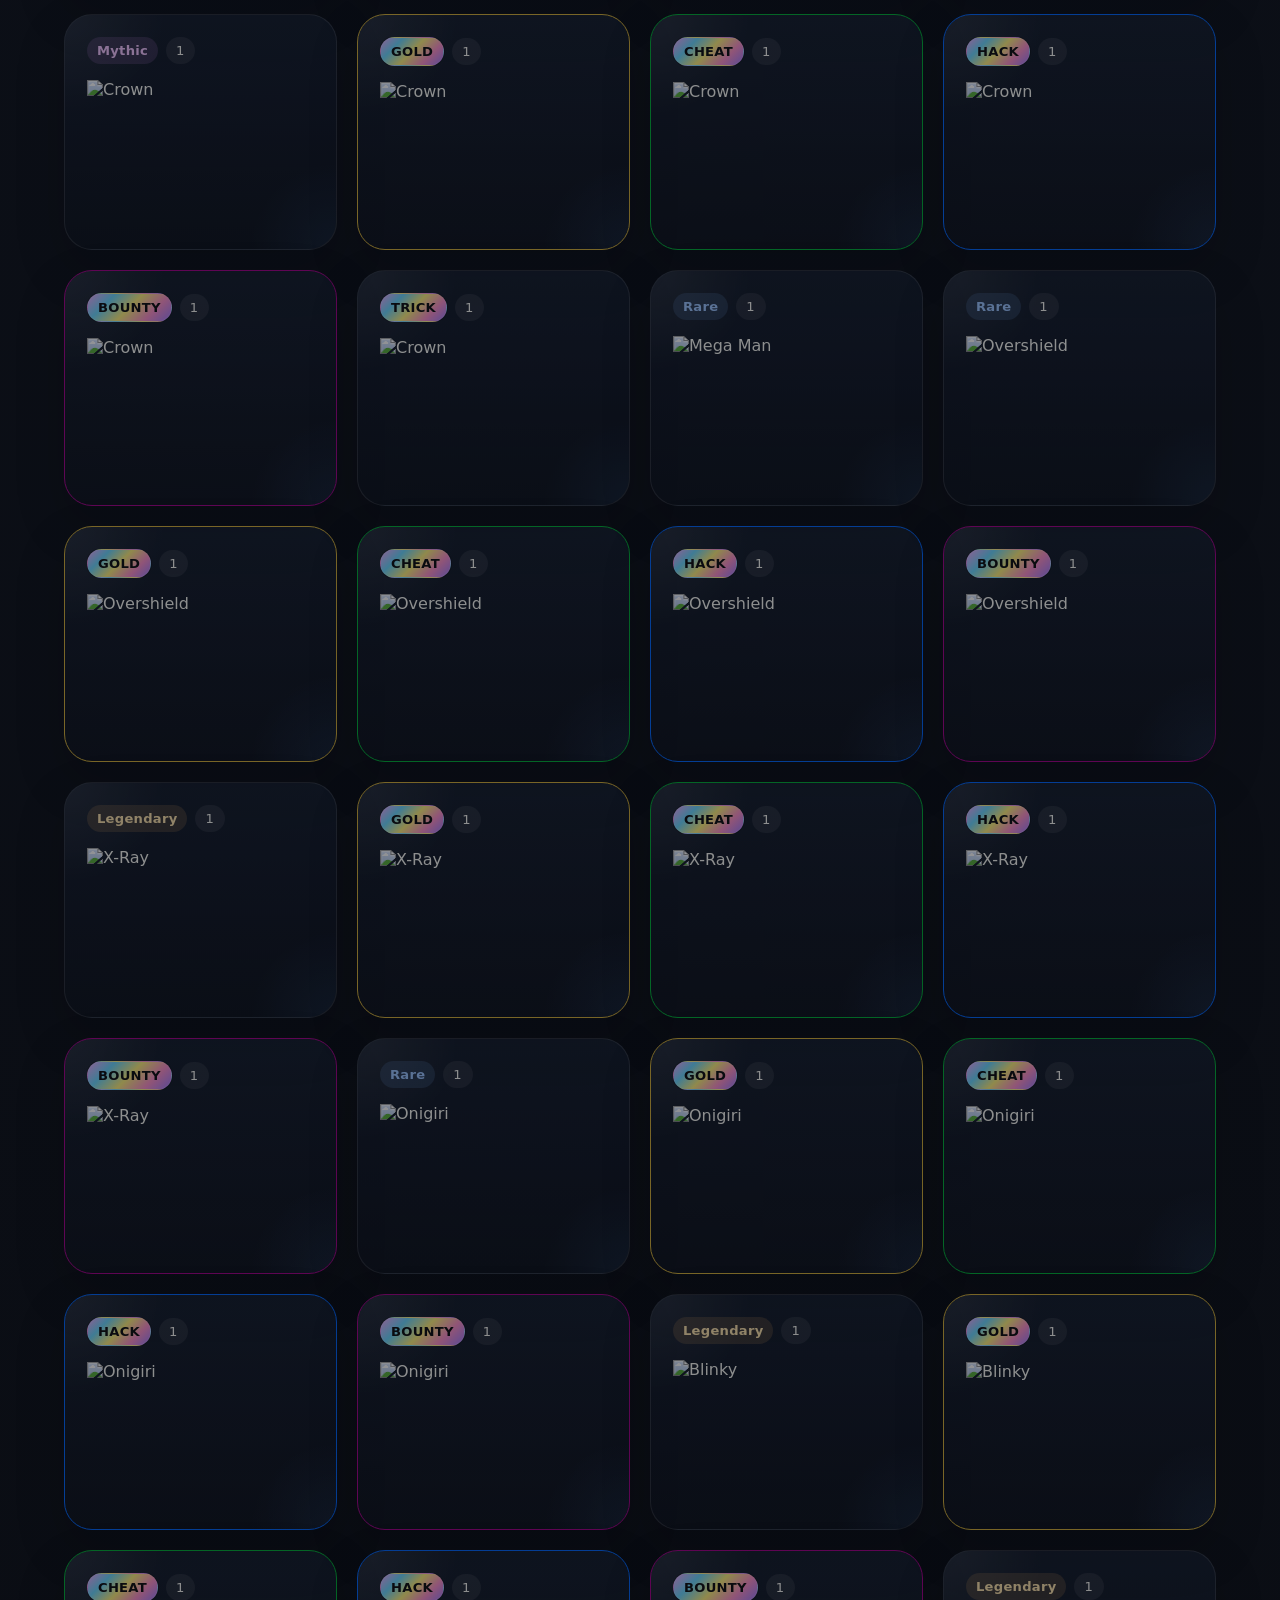
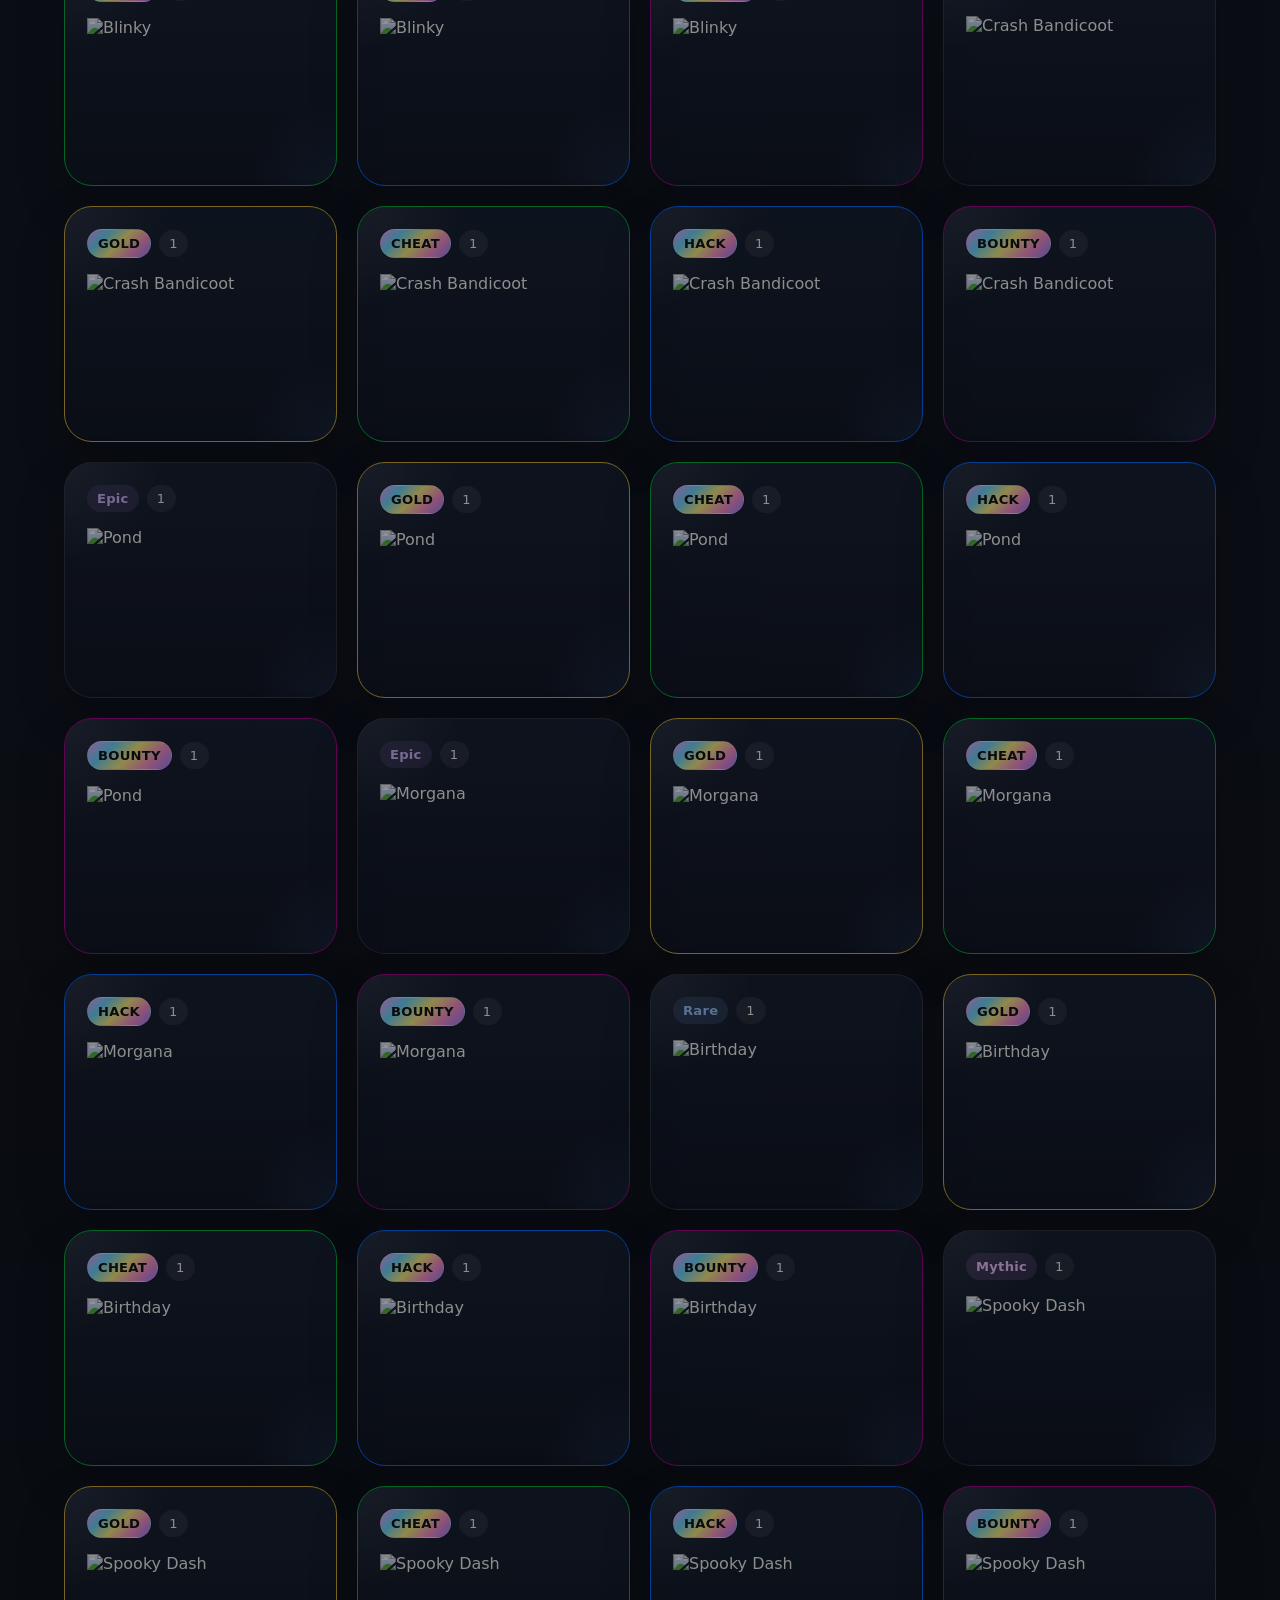
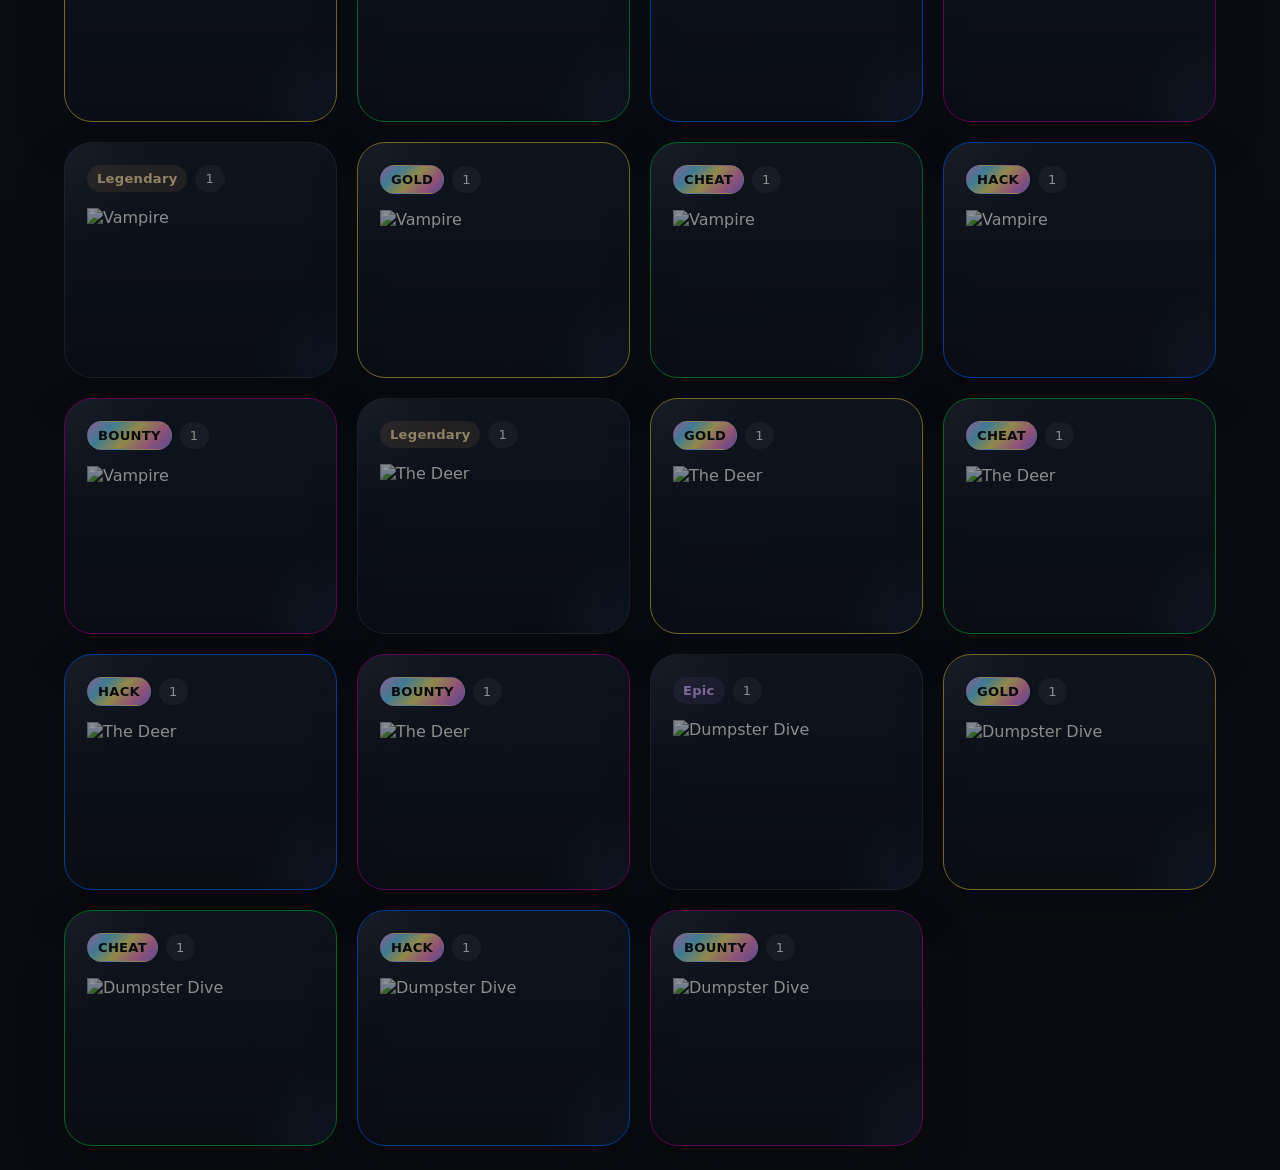
==== commit 0582759b: "New Feature: Cosmetics" ====
--- a/index.html
+++ b/index.html
@@ -11,6 +11,13 @@
 
 <body>
   <main>
+    <nav class="app-navigation" role="tablist" aria-label="Secciones">
+      <button id="spiritsTab" class="app-tab" type="button" role="tab" aria-selected="true" aria-controls="spiritsView">Espíritus</button>
+      <button id="cosmeticsTab" class="app-tab" type="button" role="tab" aria-selected="false" aria-controls="cosmeticsCatalog">Cosméticos</button>
+      <button id="shopTab" class="app-tab" type="button" role="tab" aria-selected="false" aria-controls="shopView">Tienda</button>
+    </nav>
+
+    <section id="spiritsView" class="app-view" role="tabpanel" aria-labelledby="spiritsTab">
     <header class="page-header">
 
       <div class="controls-row">
@@ -103,9 +110,117 @@
     <section class="section">
       <div id="spiritGrid" class="grid"></div>
     </section>
+    </section>
+
+    <section id="cosmeticsCatalog" class="app-view cosmetics-catalog-section" role="tabpanel" aria-labelledby="cosmeticsTab" hidden>
+      <div class="cosmetics-heading">
+        <div>
+          <h2 id="cosmeticsTitle">Catálogo de cosméticos</h2>
+          <p>Busca cosméticos y organiza tus propias colecciones.</p>
+        </div>
+        <span id="catalogCount" class="catalog-count" aria-live="polite"></span>
+      </div>
+
+      <div class="collection-tools">
+        <form id="createCollectionForm" class="collection-create">
+          <label class="visually-hidden" for="newCollectionName">Nombre de la nueva colección</label>
+          <input id="newCollectionName" type="text" maxlength="60" placeholder="Nueva colección" required />
+          <button type="submit">Crear colección</button>
+        </form>
+        <label class="collection-picker-label" for="collectionPicker">Colección</label>
+        <select id="collectionPicker" aria-label="Seleccionar colección">
+          <option value="">Sin colecciones</option>
+        </select>
+        <form id="renameCollectionForm" class="collection-rename">
+          <label class="visually-hidden" for="renameCollectionName">Nuevo nombre de la colección</label>
+          <input id="renameCollectionName" type="text" maxlength="60" placeholder="Nuevo nombre" required />
+          <button id="renameCollectionButton" type="submit" disabled>Renombrar</button>
+        </form>
+        <button id="deleteCollectionButton" type="button" class="collection-danger" disabled>Eliminar</button>
+        <button id="viewCollectionButton" type="button" disabled>Ver colección</button>
+        <button id="backToCatalogButton" type="button" hidden>Volver al catálogo</button>
+      </div>
+
+      <p id="collectionStorageMessage" class="catalog-message" role="status" hidden></p>
+      <div id="cosmeticsCatalogView">
+        <div class="catalog-filters">
+          <label class="catalog-search-label" for="cosmeticSearch">Buscar</label>
+          <input id="cosmeticSearch" type="search" placeholder="Nombre del cosmético" autocomplete="off" />
+          <label for="cosmeticTypeFilter">Tipo</label>
+          <select id="cosmeticTypeFilter"><option value="">Todos</option></select>
+          <label for="cosmeticSetFilter">Conjunto</label>
+          <select id="cosmeticSetFilter"><option value="">Todos</option></select>
+          <label for="cosmeticRarityFilter">Rareza</label>
+          <select id="cosmeticRarityFilter"><option value="">Todas</option></select>
+          <label for="cosmeticSort">Orden</label>
+          <select id="cosmeticSort">
+            <option value="newest" selected>Más reciente</option>
+            <option value="oldest">Más antiguo</option>
+            <option value="name-asc">Nombre A-Z</option>
+            <option value="name-desc">Nombre Z-A</option>
+            <option value="rarity-asc">Rareza: menor a mayor</option>
+            <option value="rarity-desc">Rareza: mayor a menor</option>
+            <option value="type">Tipo</option>
+            <option value="set">Conjunto</option>
+          </select>
+        </div>
+        <p id="catalogMessage" class="catalog-message" role="status" aria-live="polite">Cargando cosméticos…</p>
+        <div id="cosmeticGrid" class="cosmetic-grid" aria-live="polite"></div>
+        <button id="loadMoreCosmetics" class="load-more-cosmetics" type="button" hidden>Mostrar más</button>
+      </div>
+
+      <div id="collectionView" hidden>
+        <h3 id="collectionTitle"></h3>
+        <p id="collectionMessage" class="catalog-message" role="status"></p>
+        <div id="collectionGrid" class="cosmetic-grid"></div>
+        <button id="loadMoreCollectionItems" class="load-more-cosmetics" type="button" hidden>Mostrar más</button>
+      </div>
+    </section>
+
+    <section id="shopView" class="app-view shop-view" role="tabpanel" aria-labelledby="shopTab" hidden>
+      <div class="shop-heading">
+        <div>
+          <h2>Tienda de Fortnite</h2>
+          <p id="shopDate" class="shop-date"></p>
+        </div>
+        <button id="refreshShopButton" type="button">Actualizar tienda</button>
+      </div>
+      <div class="shop-controls">
+        <label class="visually-hidden" for="shopSearch">Buscar en la tienda</label>
+        <input id="shopSearch" type="search" placeholder="Buscar oferta o cosmético" autocomplete="off" />
+        <label for="shopCategoryFilter">Categoría</label>
+        <select id="shopCategoryFilter"><option value="">Todas</option></select>
+        <label for="shopSort">Ordenar por</label>
+        <select id="shopSort">
+          
+          <option value="newest">Más recientes en tienda</option>
+          <option value="ending-soon">Terminan primero</option>
+          <option value="default">Orden de la tienda</option>
+          <option value="price-asc">Precio: menor a mayor</option>
+          <option value="price-desc">Precio: mayor a menor</option>
+          <option value="name">Nombre A-Z</option>
+          <option value="discount">Mayor descuento en paVos</option>
+          <option value="category">Categoría A-Z</option>
+          <option value="bundles">Lotes primero</option>
+        </select>
+      </div>
+      <p id="shopMessage" class="catalog-message" role="status" aria-live="polite">Abre Tienda para consultar las ofertas actuales.</p>
+      <p id="shopCount" class="shop-count" aria-live="polite"></p>
+      <div id="shopGrid" class="shop-grid" aria-live="polite"></div>
+      <button id="loadMoreShopOffers" class="load-more-cosmetics" type="button" hidden>Mostrar más ofertas</button>
+    </section>
+
+    <dialog id="cosmeticDetailDialog" class="cosmetic-detail-dialog" aria-labelledby="cosmeticDetailTitle">
+      <div class="cosmetic-detail-header">
+        <h2 id="cosmeticDetailTitle"></h2>
+        <button id="closeCosmeticDetail" type="button" aria-label="Cerrar detalle">Cerrar</button>
+      </div>
+      <div id="cosmeticDetailContent" class="cosmetic-detail-content"></div>
+    </dialog>
   </main>
 
   <script src="script.js"></script>
+  <script src="catalogo.js"></script>
 </body>
 
 </html>
--- a/styles.css
+++ b/styles.css
@@ -1158,9 +1158,16 @@
 .card.special-cheat{
   border-color: rgb(0, 175, 53);
 }
+.card.special-hack {
+  border-color: #0066ff;
+}
+.card.special-bounty {
+  border-color: #a50089;
+  
+}
 
 .card.special-special {
-  border: 1px solid transparent;
+  border: 5px solid transparent;
   border-radius: 24px;
   background-origin: padding-box, border-box;
   background-clip: padding-box, border-box;
@@ -1214,6 +1221,576 @@
   height: 16px;
 }
 
+.app-navigation {
+  display: flex;
+  gap: 8px;
+  margin-bottom: 24px;
+  padding-bottom: 10px;
+  border-bottom: 1px solid var(--border);
+}
+
+.app-tab {
+  min-width: 110px;
+  border-radius: 8px;
+}
+
+.app-tab[aria-selected="true"] {
+  border-color: var(--primary);
+  background: rgba(80, 250, 123, 0.12);
+  color: var(--primary);
+}
+
+.cosmetics-catalog-section {
+  margin-top: 0;
+}
+
+.cosmetics-heading,
+.collection-tools,
+.catalog-filters {
+  display: flex;
+  align-items: center;
+  flex-wrap: wrap;
+  gap: 12px;
+}
+
+.cosmetics-heading {
+  justify-content: space-between;
+  margin-bottom: 18px;
+}
+
+.cosmetics-heading h2,
+#collectionTitle {
+  margin: 0 0 8px;
+}
+
+.cosmetics-heading p {
+  margin: 0;
+}
+
+.catalog-count {
+  color: var(--text-muted);
+  font-size: 0.9rem;
+}
+
+.collection-tools {
+  margin-bottom: 16px;
+}
+
+.collection-create,
+.collection-rename {
+  display: flex;
+  gap: 8px;
+}
+
+.cosmetics-catalog-section input,
+.cosmetics-catalog-section select,
+.shop-controls input,
+.shop-controls select {
+  min-width: 0;
+  max-width: 100%;
+  padding: 10px 12px;
+  border: 1px solid var(--border);
+  border-radius: 8px;
+  background: var(--surface-strong);
+  color: var(--text);
+  font: inherit;
+  user-select: text;
+  -webkit-user-select: text;
+}
+
+.collection-picker-label,
+.catalog-filters label {
+  color: var(--text-muted);
+  font-size: 0.88rem;
+}
+
+.catalog-filters {
+  margin: 20px 0 12px;
+  padding: 14px 0;
+  border-top: 1px solid var(--border);
+  border-bottom: 1px solid var(--border);
+}
+
+.catalog-search-label + input {
+  flex: 1 1 220px;
+}
+
+.catalog-filters select {
+  flex: 1 1 120px;
+}
+
+.catalog-message {
+  color: var(--text-muted);
+  line-height: 1.5;
+}
+
+.catalog-message.catalog-error {
+  color: #ffb4ab;
+}
+
+.cosmetic-grid {
+  display: grid;
+  grid-template-columns: repeat(auto-fill, minmax(150px, 1fr));
+  gap: 12px;
+  content-visibility: auto;
+  contain-intrinsic-size: auto 800px;
+}
+
+.cosmetic-card {
+  display: flex;
+  min-width: 0;
+  flex-direction: column;
+  overflow: hidden;
+  border: 1px solid var(--border);
+  border-radius: 8px;
+  background: var(--surface);
+}
+
+.cosmetic-card-clickable {
+  cursor: pointer;
+}
+
+.cosmetic-card-clickable:focus-visible {
+  outline: 2px solid var(--primary);
+  outline-offset: 2px;
+}
+
+.cosmetic-card-image,
+.cosmetic-no-image {
+  display: grid;
+  width: 100%;
+  aspect-ratio: 1 / 1;
+  place-items: center;
+  background: var(--surface-strong);
+  object-fit: cover;
+}
+
+.cosmetic-no-image {
+  padding: 12px;
+  color: var(--text-muted);
+  text-align: center;
+  font-size: 0.85rem;
+}
+
+.cosmetic-card-content {
+  display: flex;
+  min-height: 112px;
+  flex: 1;
+  flex-direction: column;
+  gap: 6px;
+  padding: 10px;
+}
+
+.cosmetic-card h4 {
+  margin: 0;
+  overflow-wrap: anywhere;
+  font-size: 0.94rem;
+}
+
+.cosmetic-card-type,
+.cosmetic-card-set {
+  margin: 0;
+  color: var(--text-muted);
+  font-size: 0.8rem;
+  line-height: 1.35;
+}
+
+.cosmetic-card-content button {
+  margin-top: auto;
+  padding: 8px 10px;
+  border-radius: 8px;
+  font-size: 0.82rem;
+}
+
+.load-more-cosmetics {
+  display: block;
+  margin: 18px auto 0;
+}
+
+.collection-danger {
+  border-color: rgba(255, 110, 110, 0.4);
+}
+
+.collection-danger:hover {
+  background: rgba(255, 110, 110, 0.14);
+}
+
+.shop-heading,
+.shop-controls {
+  display: flex;
+  align-items: center;
+  flex-wrap: wrap;
+  gap: 12px;
+}
+
+.shop-heading {
+  justify-content: space-between;
+  margin-bottom: 18px;
+}
+
+.shop-heading h2 {
+  margin: 0 0 6px;
+}
+
+.shop-date,
+.shop-count {
+  margin: 0;
+  color: var(--text-muted);
+  font-size: 0.88rem;
+}
+
+.shop-controls {
+  margin-bottom: 16px;
+  padding: 14px 0;
+  border-top: 1px solid var(--border);
+  border-bottom: 1px solid var(--border);
+}
+
+.shop-controls input {
+  flex: 1 1 240px;
+}
+
+.shop-controls select {
+  flex: 1 1 180px;
+  color-scheme: dark;
+}
+
+.shop-controls option {
+  background-color: var(--surface-strong);
+  color: var(--text);
+}
+
+.shop-count {
+  margin-bottom: 12px;
+}
+
+.shop-grid {
+  display: grid;
+  grid-template-columns: repeat(auto-fill, minmax(235px, 1fr));
+  gap: 14px;
+  content-visibility: auto;
+  contain-intrinsic-size: auto 900px;
+}
+
+.shop-offer-card {
+  display: flex;
+  min-width: 0;
+  flex-direction: column;
+  overflow: hidden;
+  border: 1px solid var(--border);
+  border-radius: 8px;
+  background: var(--surface);
+}
+
+.shop-offer-image {
+  display: block;
+  width: 100%;
+  object-fit: cover;
+  background: var(--surface-strong);
+}
+
+.shop-offer-content {
+  display: flex;
+  flex: 1;
+  flex-direction: column;
+  align-items: flex-start;
+  gap: 9px;
+  padding: 14px;
+}
+
+.shop-offer-category,
+.shop-valid-until {
+  margin: 0;
+  color: var(--text-muted);
+  font-size: 0.78rem;
+}
+
+.shop-offer-content h3 {
+  margin: 0;
+  overflow-wrap: anywhere;
+  font-size: 1rem;
+}
+
+.shop-offer-prices,
+.shop-price {
+  display: inline-flex;
+  align-items: center;
+  gap: 6px;
+}
+
+.shop-price {
+  color: var(--text);
+  font-weight: 700;
+}
+
+.vbuck-icon {
+  width: 18px;
+  height: 18px;
+  object-fit: contain;
+}
+
+.shop-regular-price {
+  color: var(--text-muted);
+  font-size: 0.85rem;
+  text-decoration: line-through;
+}
+
+.shop-offer-items {
+  display: flex;
+  flex-wrap: wrap;
+  gap: 5px;
+}
+
+.shop-item-link {
+  padding: 5px 7px;
+  border-radius: 6px;
+  color: var(--primary-strong);
+  font-size: 0.76rem;
+}
+
+.shop-remaining-items {
+  align-self: center;
+  color: var(--text-muted);
+  font-size: 0.78rem;
+}
+
+.cosmetic-detail-shop-price {
+  padding: 14px;
+  border: 1px solid var(--border);
+  border-radius: 8px;
+  background: var(--surface-strong);
+}
+
+.cosmetic-detail-price-entry {
+  display: grid;
+  gap: 6px;
+  padding-top: 10px;
+  border-top: 1px solid var(--border);
+}
+
+.cosmetic-detail-price-line {
+  display: flex;
+  align-items: center;
+  flex-wrap: wrap;
+  gap: 8px;
+}
+
+.cosmetic-detail-price-entry .shop-valid-until {
+  font-size: 0.78rem;
+}
+
+.cosmetic-detail-dialog {
+  width: min(900px, calc(100vw - 24px));
+  max-height: min(900px, calc(100dvh - 24px));
+  margin: auto;
+  padding: 0;
+  overflow: auto;
+  border: 1px solid var(--border);
+  border-radius: 10px;
+  background: var(--surface);
+  color: var(--text);
+}
+
+.cosmetic-detail-dialog::backdrop {
+  background: rgba(0, 0, 0, 0.78);
+}
+
+.cosmetic-detail-dialog [hidden] {
+  display: none;
+}
+
+.cosmetic-detail-header {
+  position: sticky;
+  top: 0;
+  z-index: 1;
+  display: flex;
+  align-items: center;
+  justify-content: space-between;
+  gap: 16px;
+  padding: 16px 20px;
+  border-bottom: 1px solid var(--border);
+  background: var(--surface);
+}
+
+.cosmetic-detail-header h2 {
+  margin: 0;
+  overflow-wrap: anywhere;
+  font-size: 1.3rem;
+}
+
+.cosmetic-detail-header button {
+  flex: 0 0 auto;
+  padding: 8px 12px;
+  border-radius: 8px;
+}
+
+.cosmetic-detail-content {
+  display: grid;
+  gap: 20px;
+  padding: 20px;
+}
+
+.cosmetic-detail-description {
+  margin: 0;
+  max-width: none;
+  color: var(--text);
+}
+
+.cosmetic-detail-metadata {
+  display: grid;
+  grid-template-columns: repeat(auto-fit, minmax(190px, 1fr));
+  gap: 1px;
+  margin: 0;
+  overflow: hidden;
+  border: 1px solid var(--border);
+  border-radius: 8px;
+  background: var(--border);
+}
+
+.cosmetic-detail-meta {
+  min-width: 0;
+  padding: 12px;
+  background: var(--surface-strong);
+}
+
+.cosmetic-detail-meta dt {
+  margin-bottom: 5px;
+  color: var(--text-muted);
+  font-size: 0.78rem;
+}
+
+.cosmetic-detail-meta dd {
+  margin: 0;
+  overflow-wrap: anywhere;
+}
+
+.cosmetic-detail-section {
+  display: grid;
+  gap: 10px;
+}
+
+.cosmetic-detail-section h3 {
+  margin: 0;
+  font-size: 1rem;
+}
+
+.cosmetic-detail-gallery,
+.cosmetic-detail-variants {
+  display: grid;
+  grid-template-columns: repeat(auto-fill, minmax(100px, 1fr));
+  gap: 10px;
+}
+
+.cosmetic-detail-variant {
+  min-width: 0;
+  margin: 0;
+  overflow: hidden;
+  border: 1px solid var(--border);
+  border-radius: 8px;
+  background: var(--surface-strong);
+}
+
+.cosmetic-detail-preview {
+  display: grid;
+  min-height: 220px;
+  margin: 0;
+  overflow: hidden;
+  place-items: center;
+  border: 1px solid var(--border);
+  border-radius: 8px;
+  background: var(--surface-strong);
+}
+
+.cosmetic-detail-preview-image,
+.cosmetic-detail-preview-fallback {
+  display: block;
+  width: 100%;
+  height: min(54vh, 460px);
+  min-height: 220px;
+  object-fit: contain;
+}
+
+.cosmetic-detail-preview-fallback {
+  aspect-ratio: 16 / 10;
+}
+
+.cosmetic-detail-preview-caption {
+  width: 100%;
+  padding: 9px 12px;
+  border-top: 1px solid var(--border);
+  color: var(--text-muted);
+  font-size: 0.84rem;
+  overflow-wrap: anywhere;
+}
+
+.cosmetic-detail-image-choice,
+.cosmetic-detail-variant-choice {
+  display: flex;
+  min-width: 0;
+  flex-direction: column;
+  gap: 6px;
+  padding: 6px;
+  overflow: hidden;
+  border: 1px solid var(--border);
+  border-radius: 8px;
+  background: var(--surface-strong);
+  color: var(--text);
+  text-align: left;
+}
+
+.cosmetic-detail-image-choice[aria-pressed="true"],
+.cosmetic-detail-variant-choice[aria-pressed="true"] {
+  border-color: var(--primary);
+  box-shadow: 0 0 0 1px var(--primary);
+}
+
+.cosmetic-detail-image-choice img,
+.cosmetic-detail-variant-choice img {
+  display: block;
+  width: 100%;
+  aspect-ratio: 1 / 1;
+  object-fit: contain;
+  background: rgba(0, 0, 0, 0.16);
+}
+
+.cosmetic-detail-image-choice figcaption,
+.cosmetic-detail-variant-choice figcaption {
+  width: 100%;
+  color: var(--text-muted);
+  font-size: 0.76rem;
+  overflow-wrap: anywhere;
+}
+
+.cosmetic-detail-variant {
+  display: flex;
+  flex-direction: column;
+  gap: 8px;
+  padding: 8px;
+}
+
+.cosmetic-detail-variant strong,
+.cosmetic-detail-variant > span {
+  overflow-wrap: anywhere;
+}
+
+.cosmetic-detail-variant > span {
+  color: var(--text-muted);
+  font-size: 0.78rem;
+}
+
+.cosmetic-detail-colors {
+  display: flex;
+  flex-wrap: wrap;
+  gap: 8px;
+}
+
+.cosmetic-detail-color {
+  width: 30px;
+  aspect-ratio: 1;
+  border: 1px solid rgba(255, 255, 255, 0.4);
+  border-radius: 50%;
+}
+
 select {
   width: 100%;
   border-radius: 14px;
@@ -1233,6 +1810,70 @@
 @media (max-width: 500px) {
   .level-row {
     gap: 6px;
+  }
+}
+
+@media (max-width: 700px) {
+  .app-navigation {
+    position: sticky;
+    top: 0;
+    z-index: 5;
+    padding: 8px 0;
+  }
+
+  .app-tab {
+    flex: 1;
+  }
+
+  .collection-create,
+  .collection-rename {
+    width: 100%;
+  }
+
+  .collection-create input,
+  .collection-rename input {
+    flex: 1;
+  }
+
+  .collection-tools > button,
+  .collection-tools > select {
+    flex: 1 1 auto;
+  }
+
+  .collection-picker-label {
+    width: 100%;
+  }
+
+  .catalog-filters > label {
+    flex: 0 0 auto;
+  }
+
+  .cosmetic-grid {
+    grid-template-columns: repeat(auto-fill, minmax(135px, 1fr));
+    gap: 9px;
+  }
+
+  .cosmetic-detail-content {
+    padding: 14px;
+  }
+
+  .cosmetic-detail-header {
+    padding: 12px 14px;
+  }
+
+  .shop-grid {
+    grid-template-columns: repeat(auto-fill, minmax(155px, 1fr));
+    gap: 9px;
+  }
+
+  .shop-offer-content {
+    gap: 7px;
+    padding: 10px;
+  }
+
+  .shop-controls input,
+  .shop-controls select {
+    flex-basis: 100%;
   }
 }
 
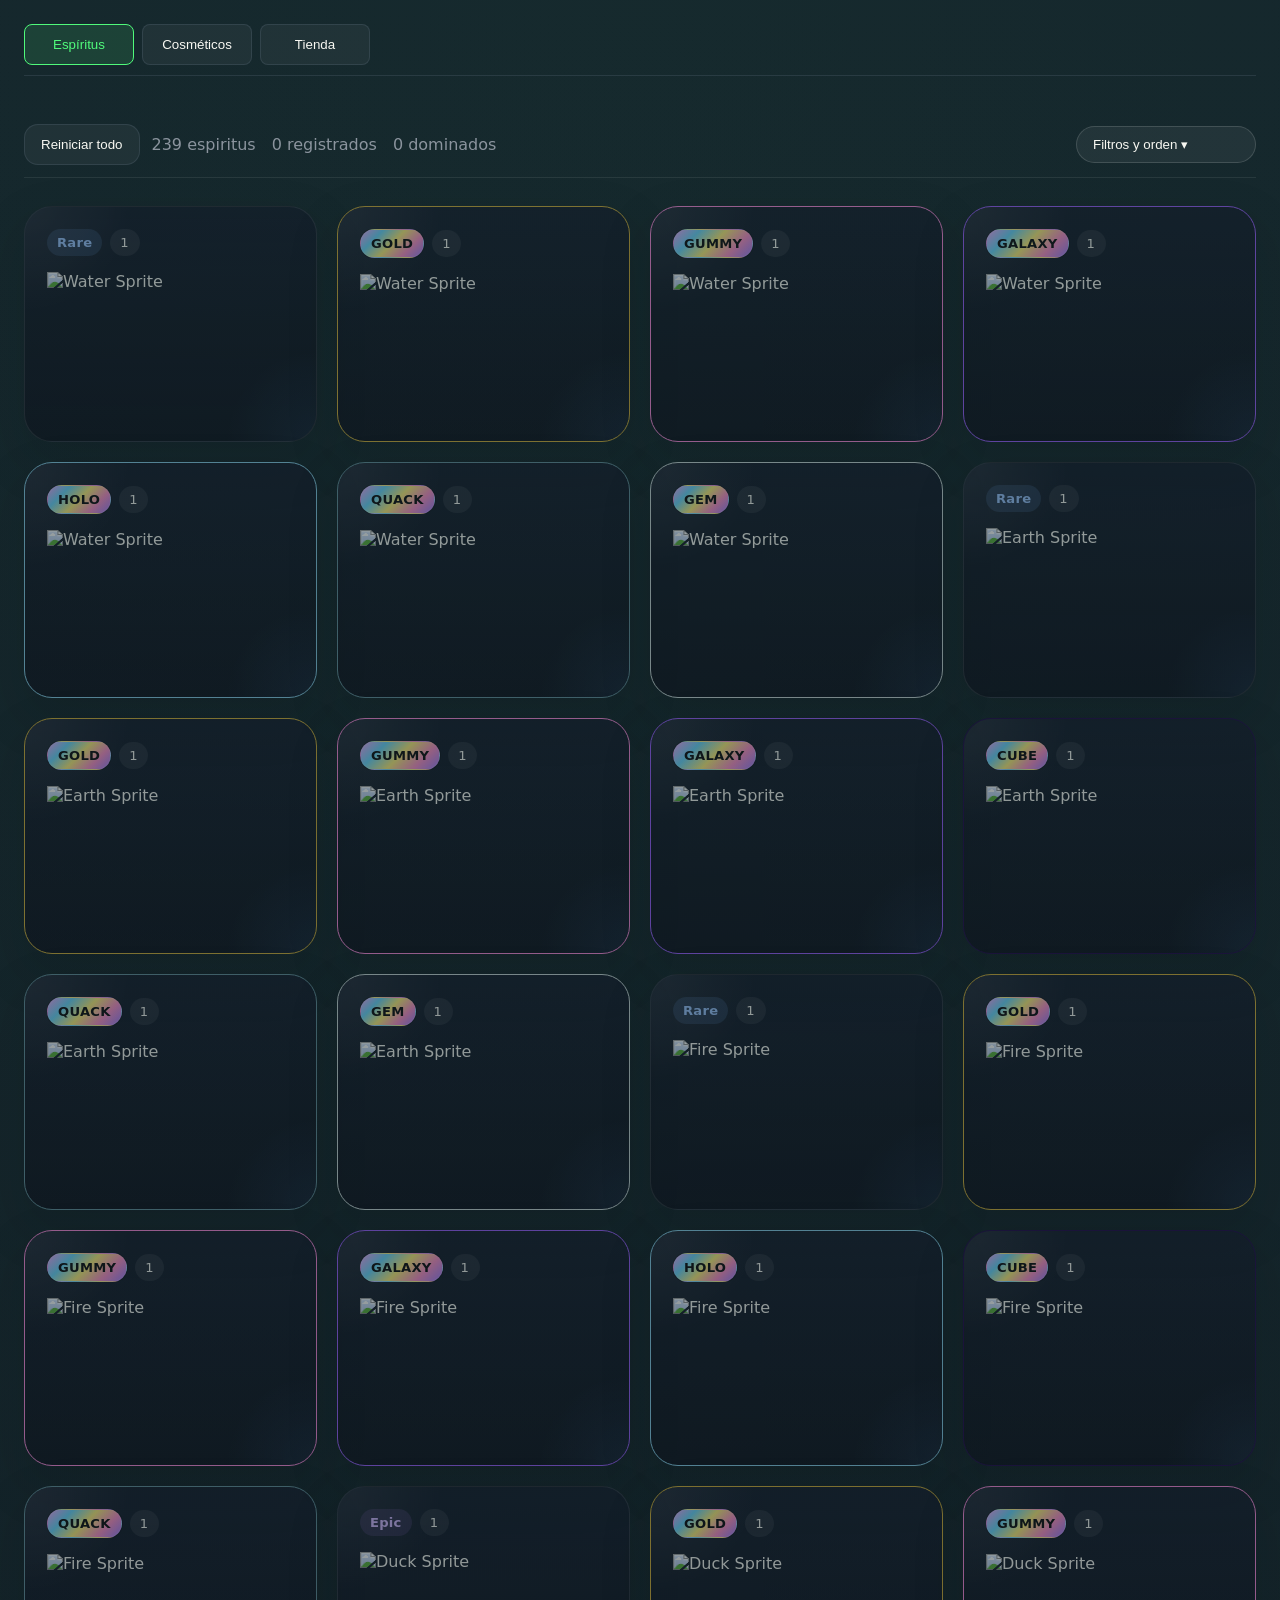
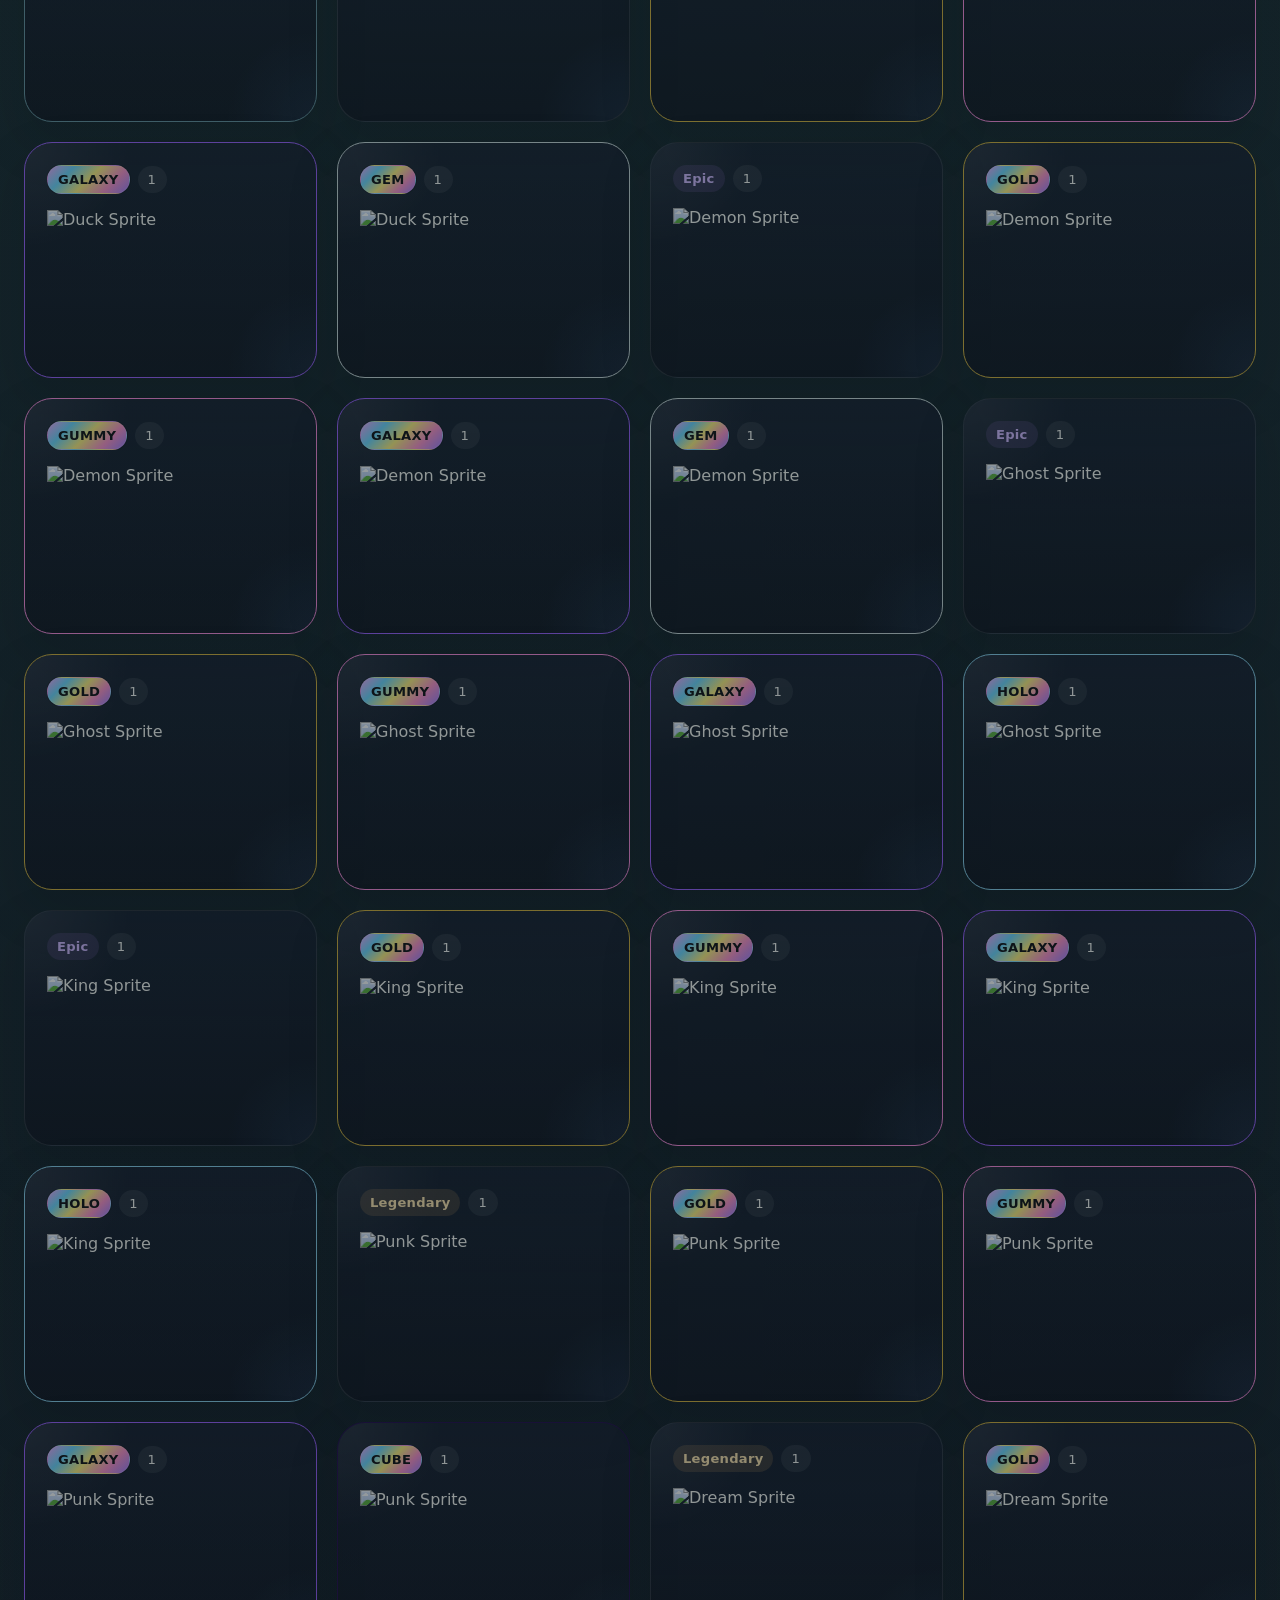
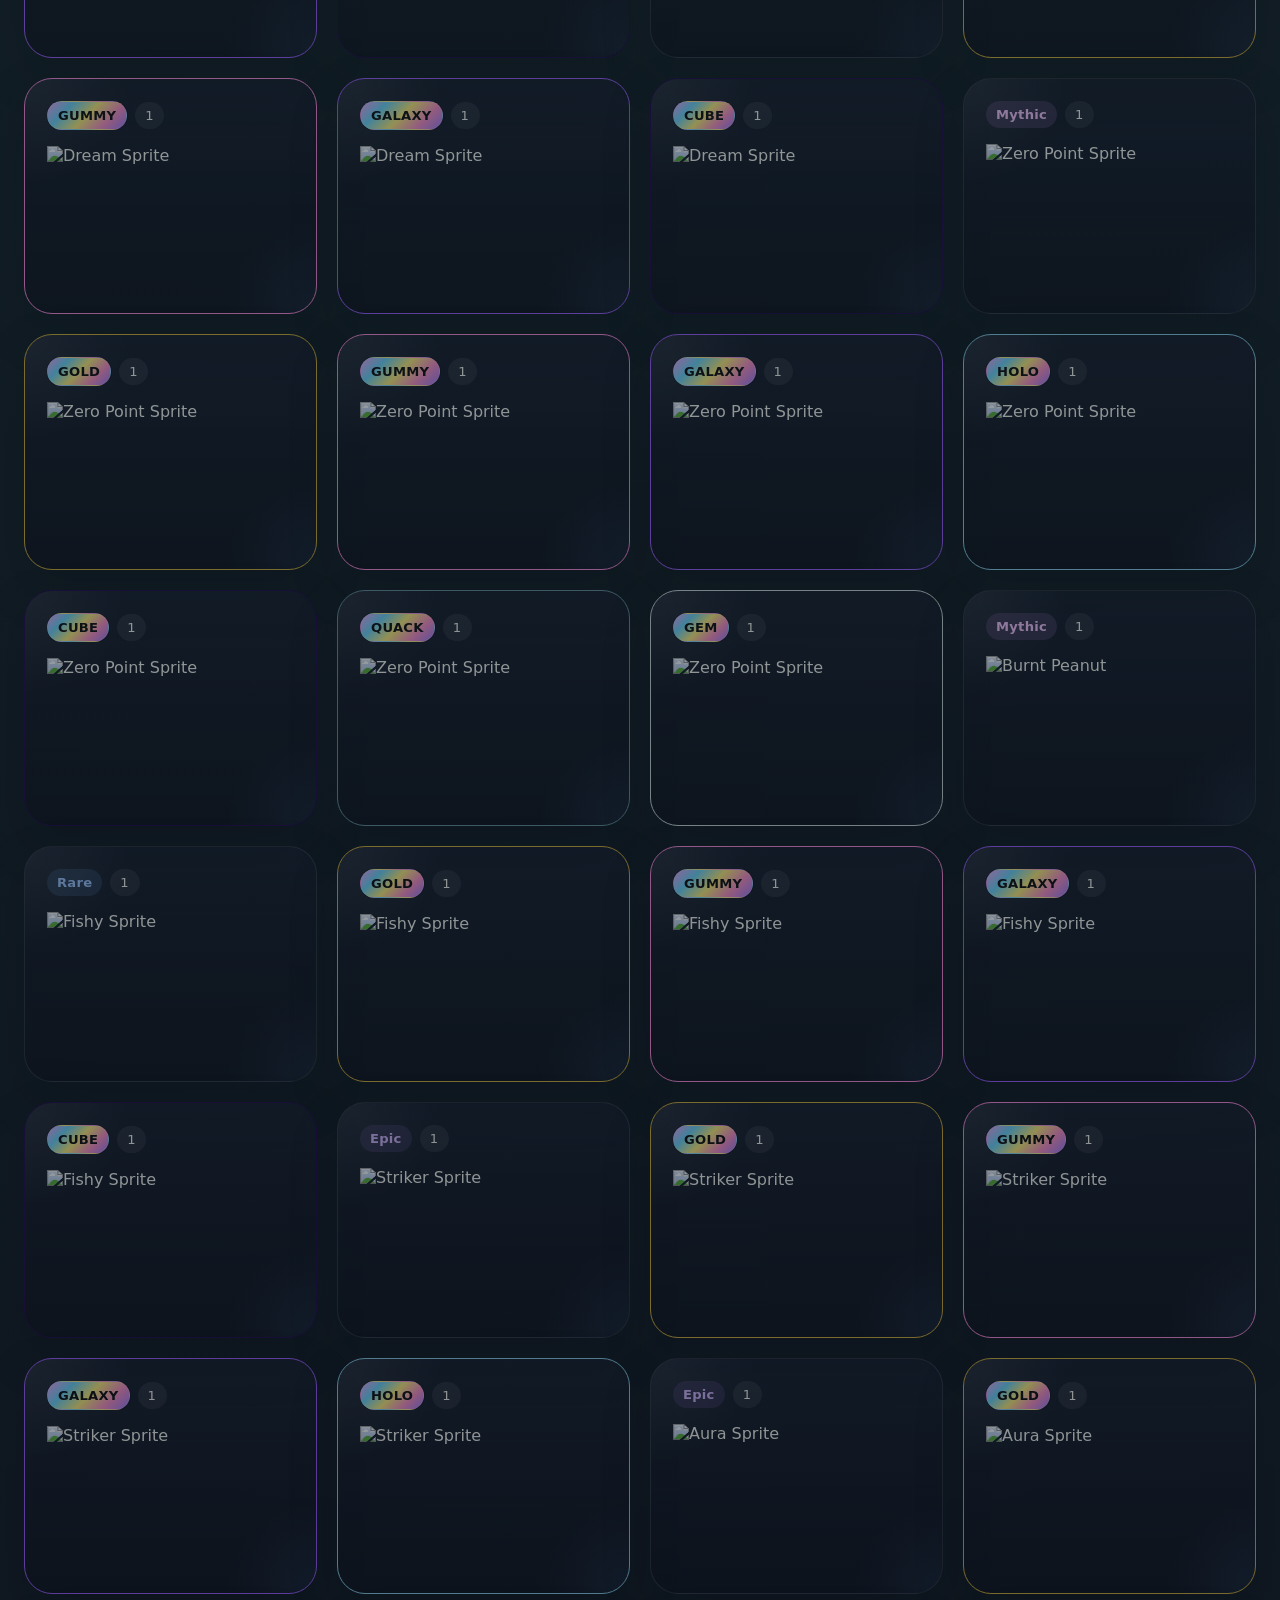
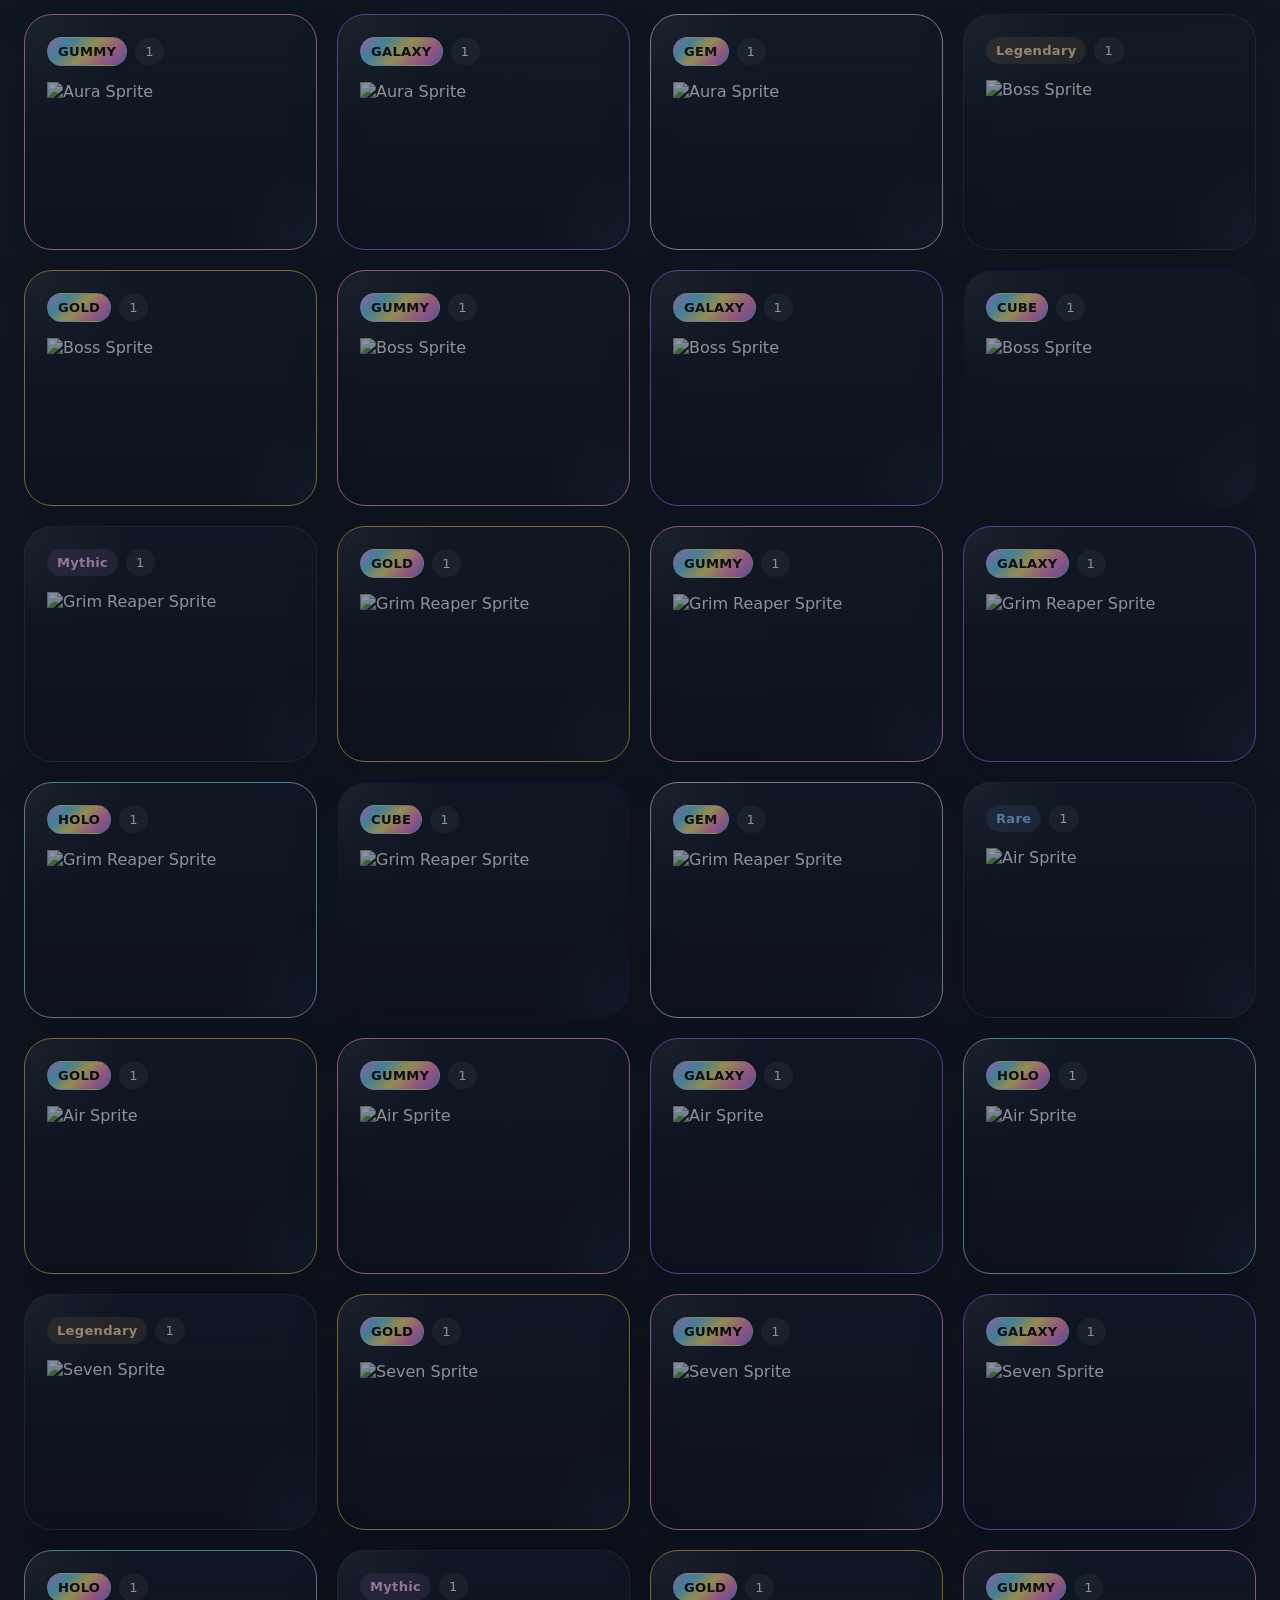
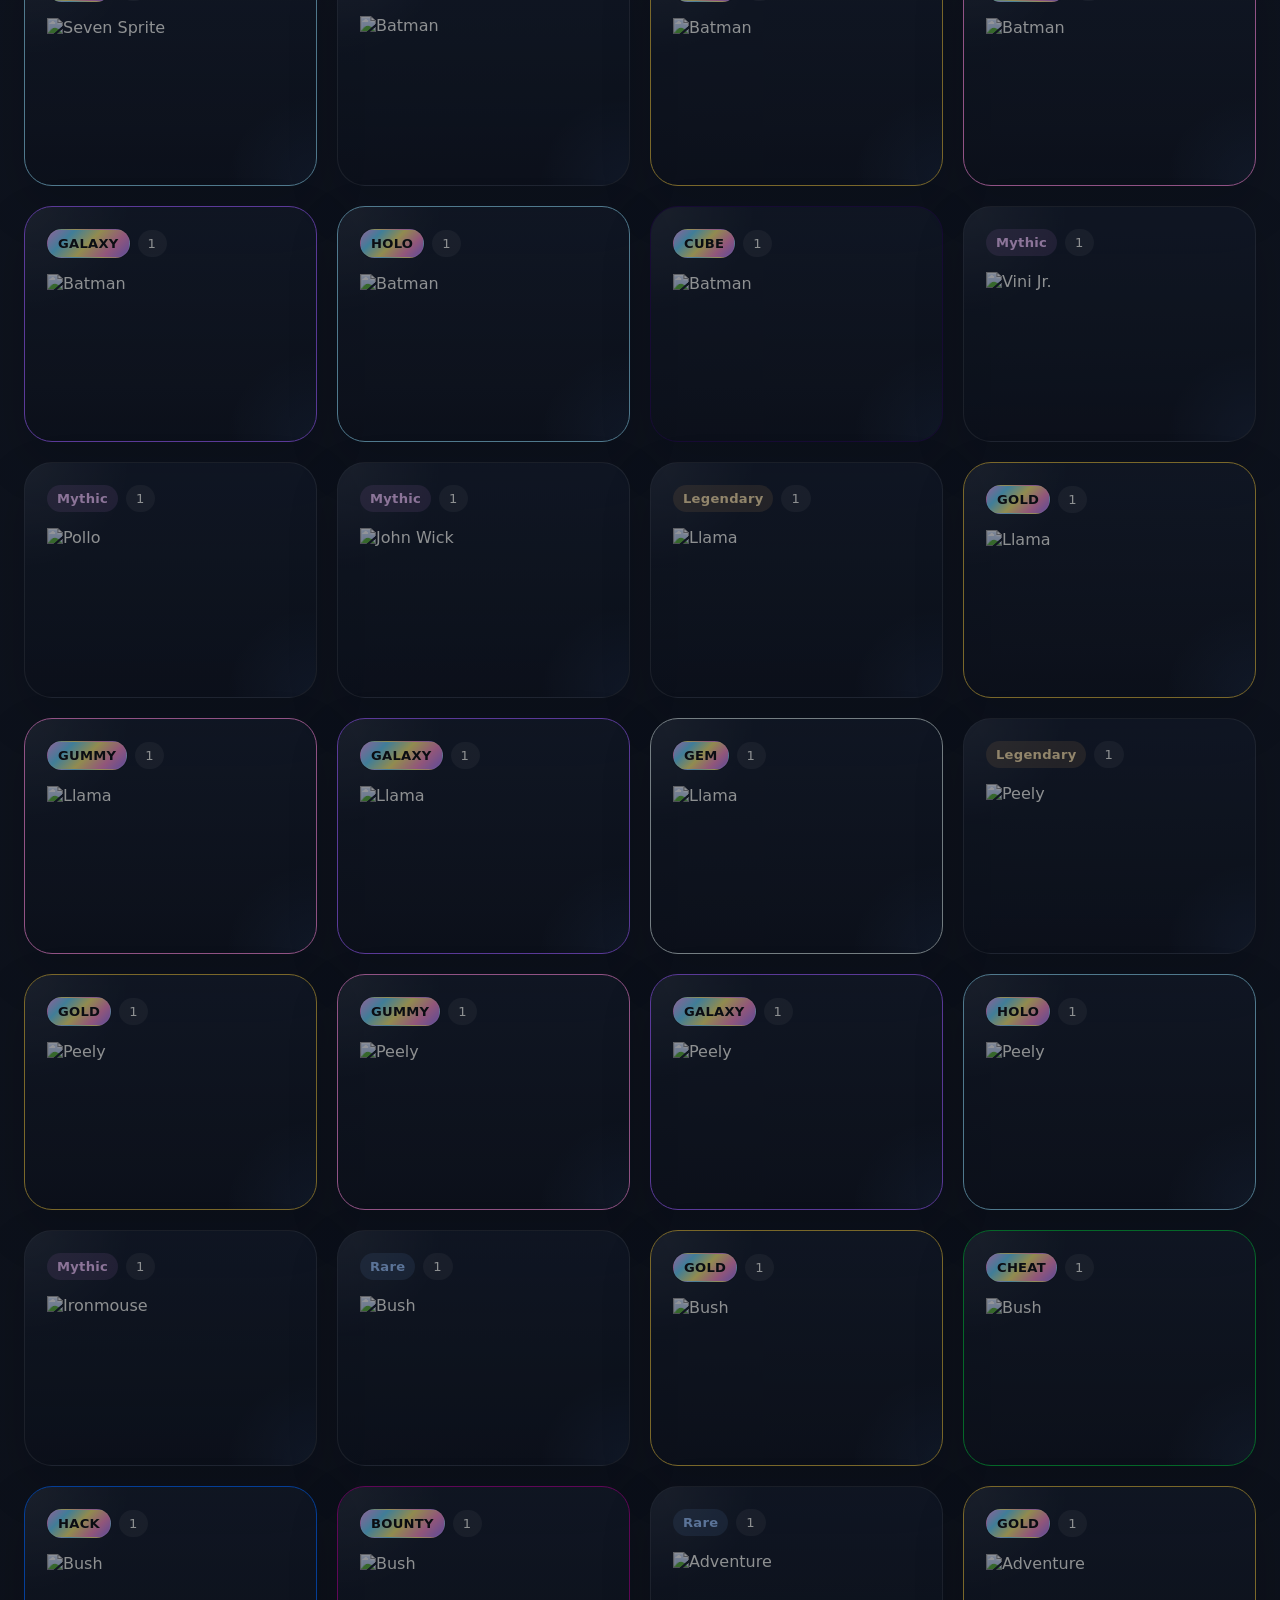
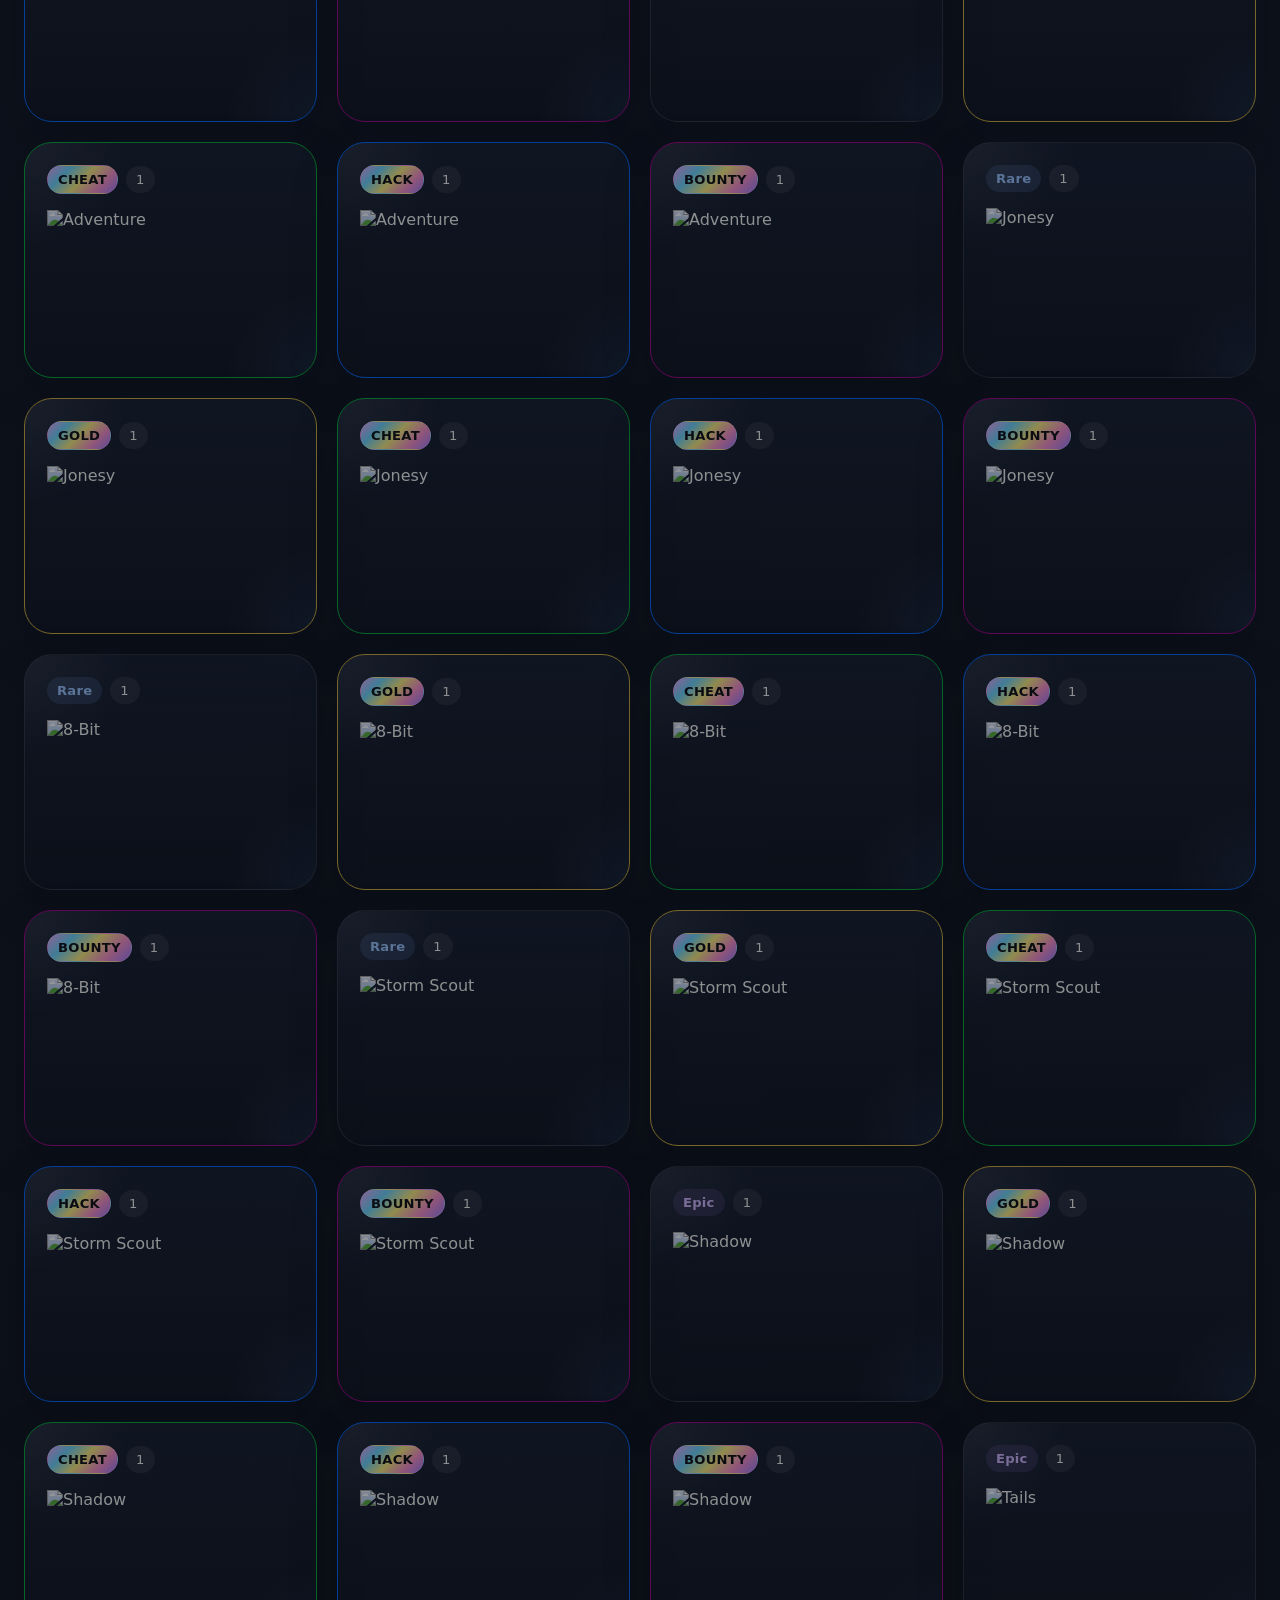
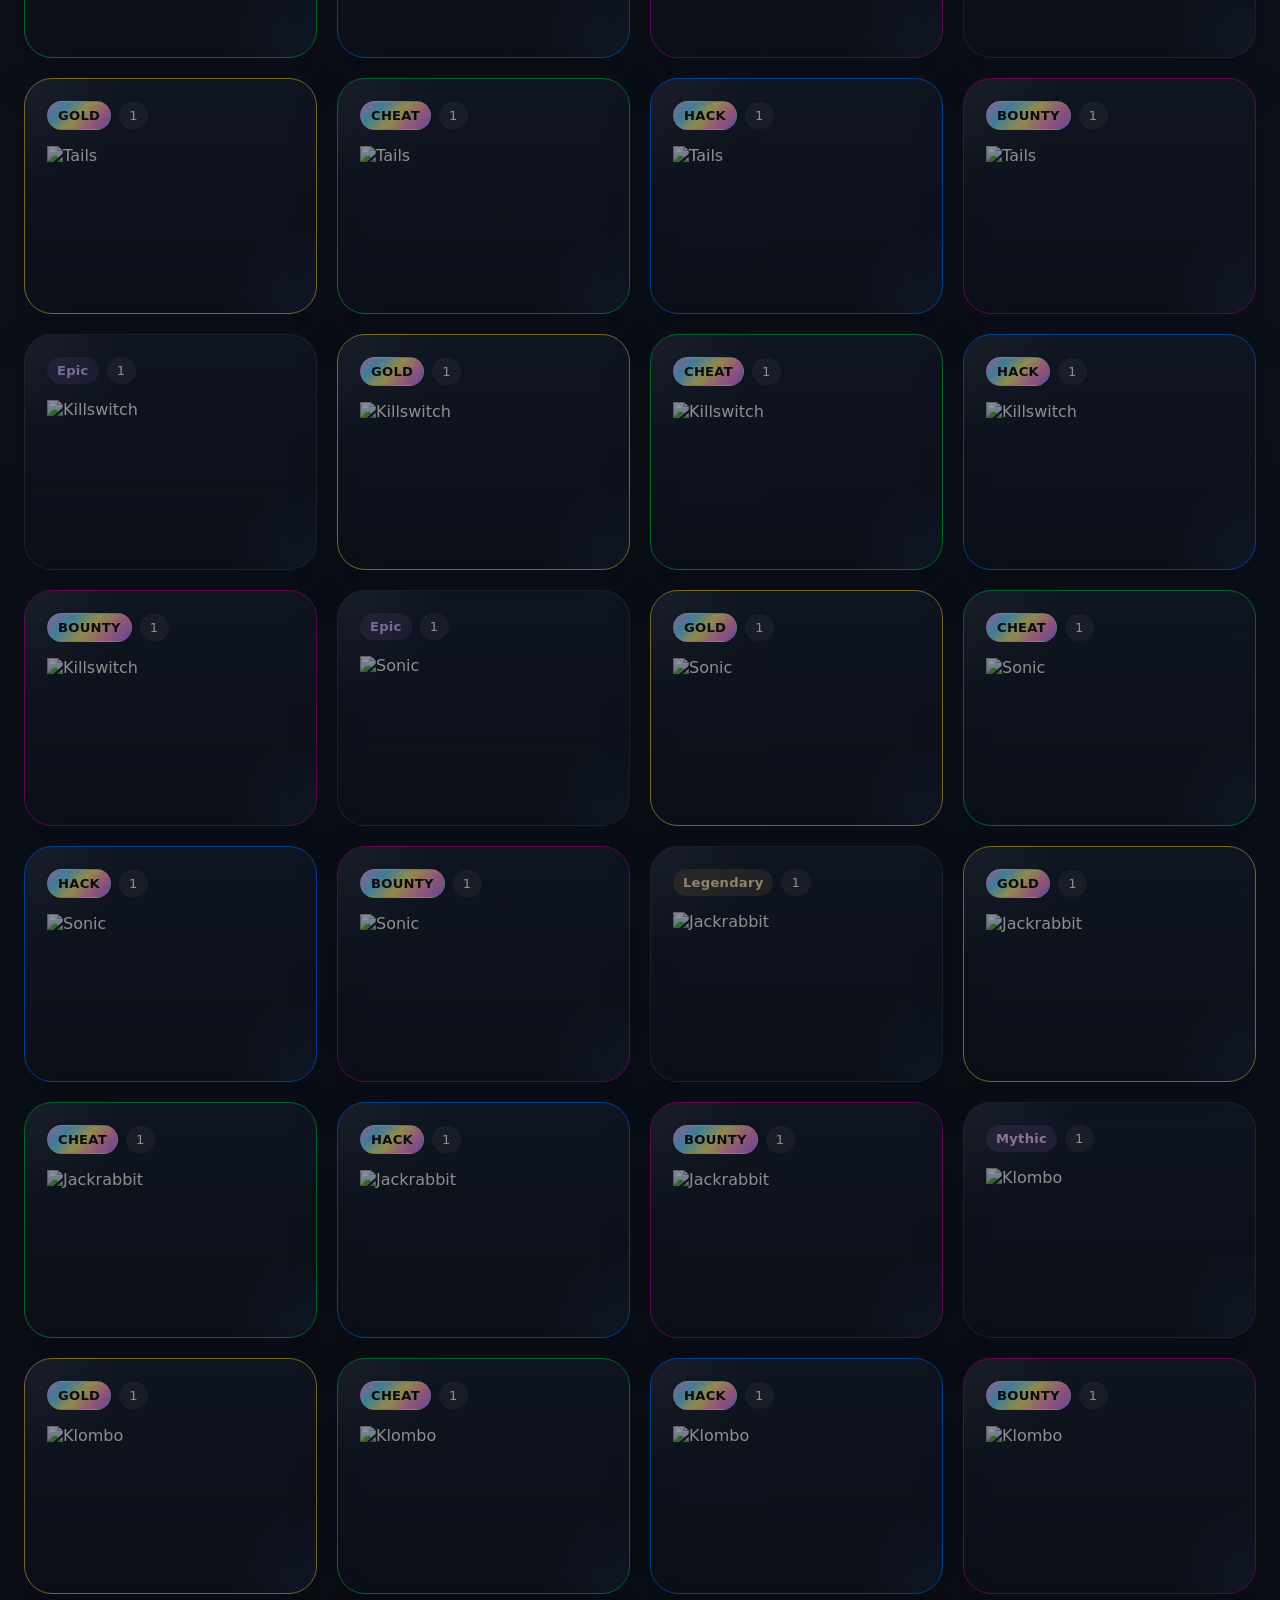
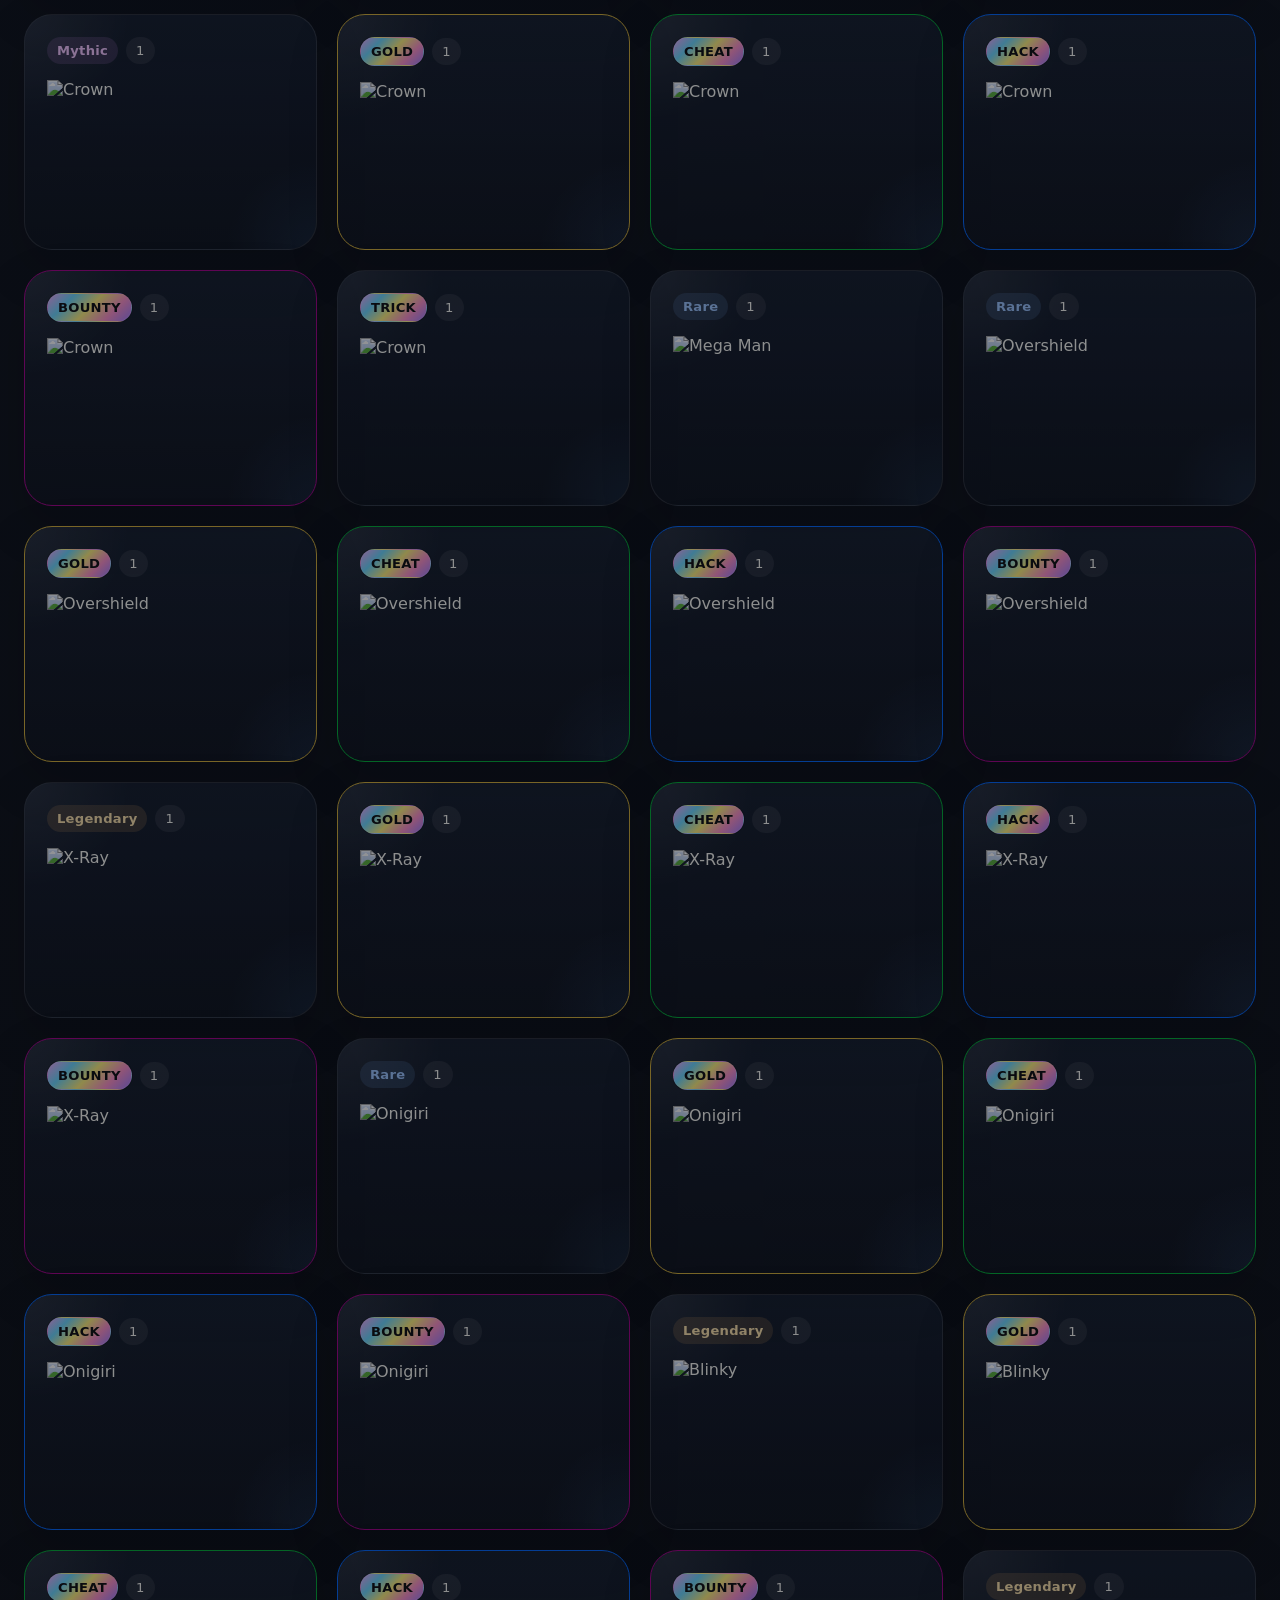
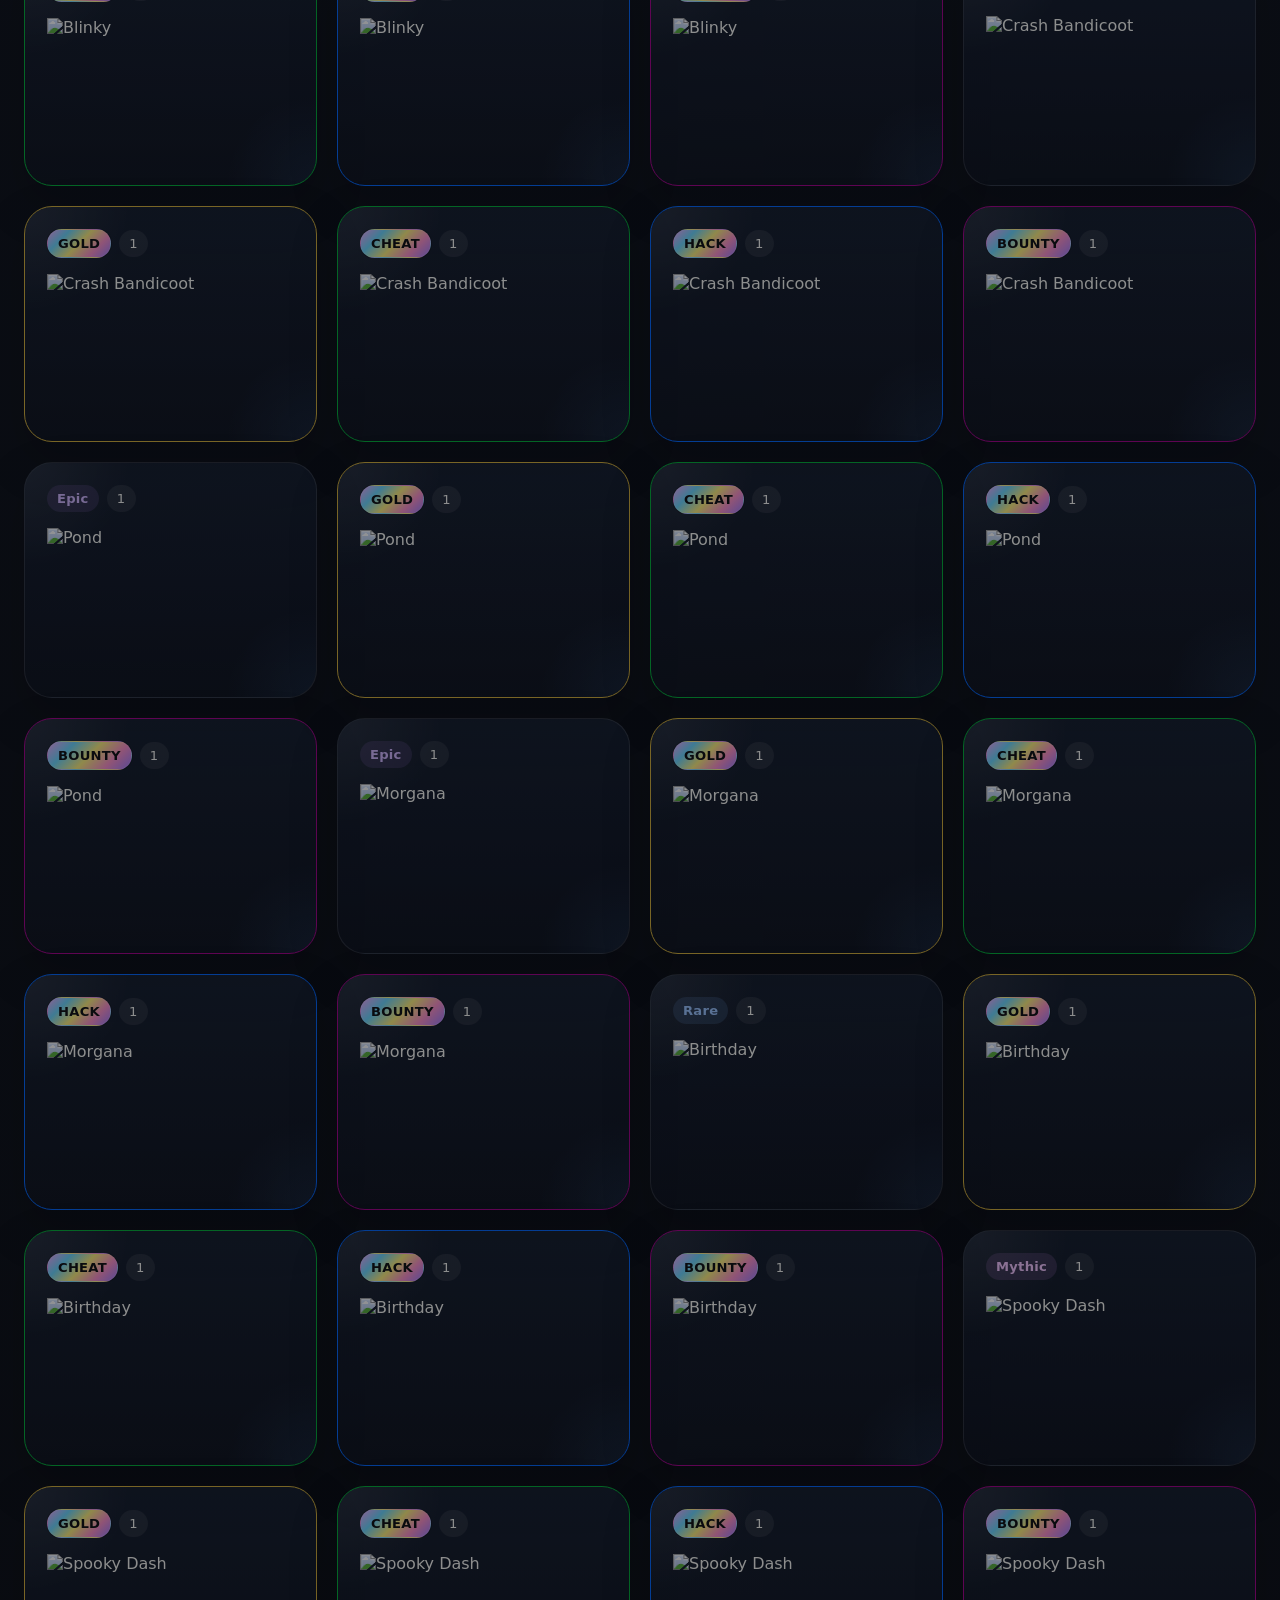
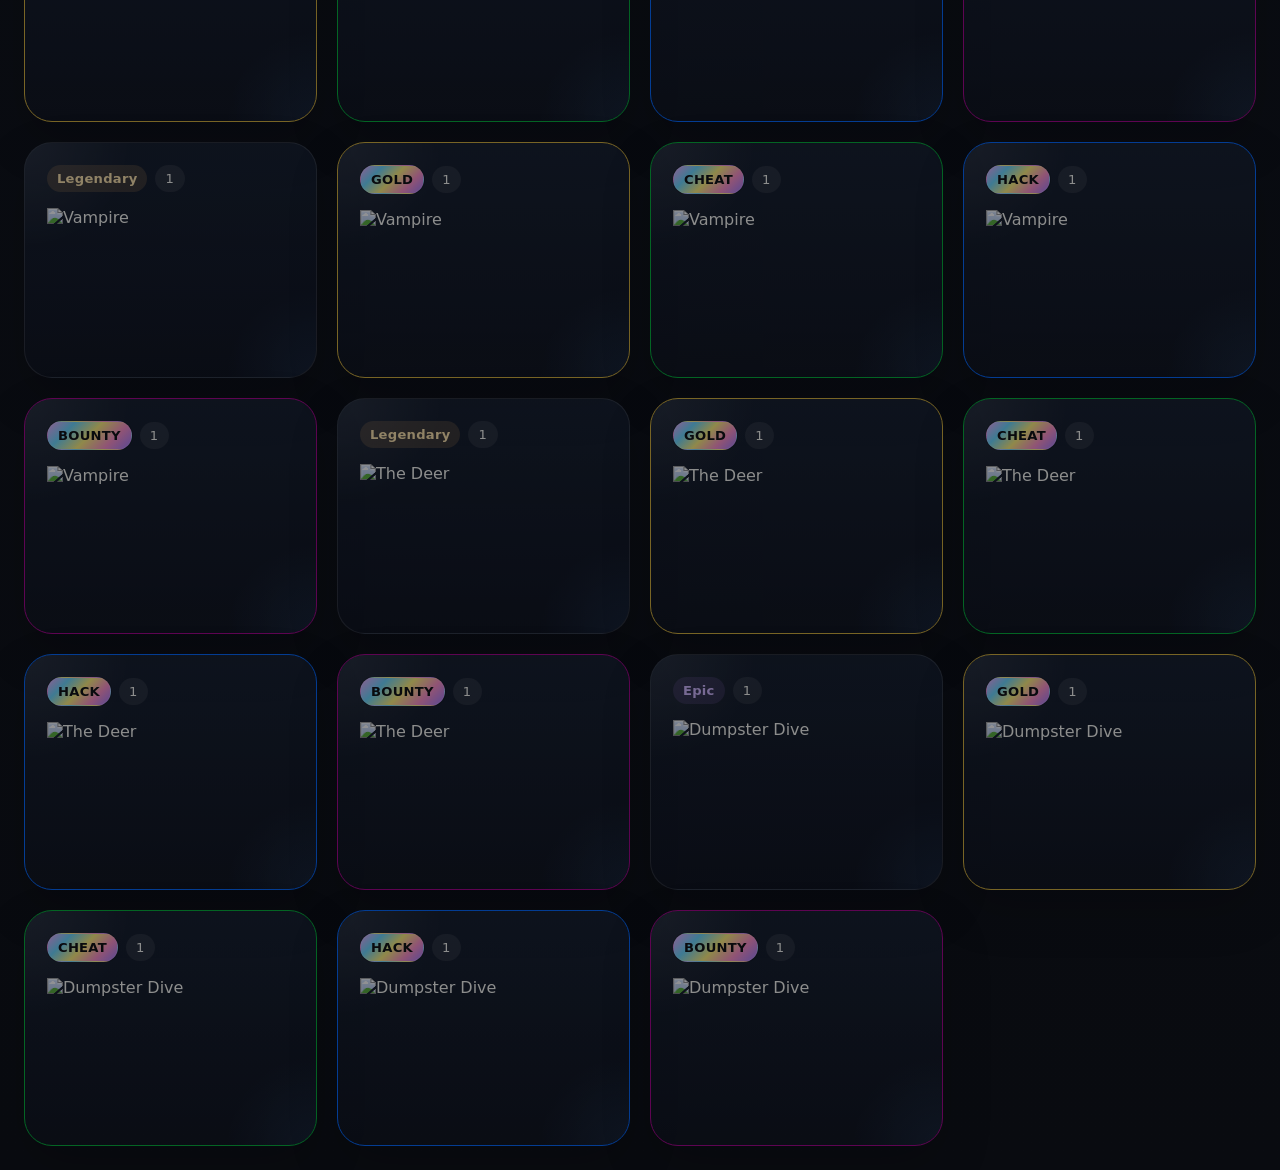
==== commit 73447185: "Change title" ====
--- a/index.html
+++ b/index.html
@@ -4,7 +4,7 @@
 <head>
   <meta charset="UTF-8" />
   <meta name="viewport" content="width=device-width, initial-scale=1.0" />
-  <title>Control de Espíritus</title>
+  <title>Fortnite Extra</title>
   <link id="tabIcon" rel="icon" href="" />
   <link rel="stylesheet" href="styles.css" />
 </head>
@@ -146,8 +146,10 @@
         <div class="catalog-filters">
           <label class="catalog-search-label" for="cosmeticSearch">Buscar</label>
           <input id="cosmeticSearch" type="search" placeholder="Nombre del cosmético" autocomplete="off" />
-          <label for="cosmeticTypeFilter">Tipo</label>
-          <select id="cosmeticTypeFilter"><option value="">Todos</option></select>
+          <details id="cosmeticTypeFilter" class="catalog-type-filter">
+            <summary id="cosmeticTypeSummary">Tipos: todos</summary>
+            <div id="cosmeticTypeOptions" class="catalog-type-options" role="group" aria-labelledby="cosmeticTypeSummary"></div>
+          </details>
           <label for="cosmeticSetFilter">Conjunto</label>
           <select id="cosmeticSetFilter"><option value="">Todos</option></select>
           <label for="cosmeticRarityFilter">Rareza</label>
@@ -163,6 +165,10 @@
             <option value="type">Tipo</option>
             <option value="set">Conjunto</option>
           </select>
+        </div>
+        <div class="catalog-bulk-controls">
+          <button id="addFilteredCosmeticsButton" type="button" disabled>Añadir resultados a la colección (0)</button>
+          <p id="bulkAddMessage" class="bulk-add-message" role="status" aria-live="polite"></p>
         </div>
         <p id="catalogMessage" class="catalog-message" role="status" aria-live="polite">Cargando cosméticos…</p>
         <div id="cosmeticGrid" class="cosmetic-grid" aria-live="polite"></div>
--- a/styles.css
+++ b/styles.css
@@ -30,7 +30,7 @@
 }
 
 main {
-  max-width: 1200px;
+  max-width: 1800px;
   margin: 0 auto;
   padding: 24px;
 }
@@ -1315,8 +1315,102 @@
   flex: 1 1 220px;
 }
 
+.catalog-type-filter {
+  position: relative;
+  flex: 1 1 180px;
+  min-width: 160px;
+}
+
+.catalog-type-filter summary {
+  display: flex;
+  min-height: 42px;
+  align-items: center;
+  gap: 10px;
+  padding: 10px 12px;
+  border: 1px solid var(--border);
+  border-radius: 8px;
+  background: var(--surface-strong);
+  color: var(--text);
+  cursor: pointer;
+  list-style: none;
+}
+
+.catalog-type-filter summary::-webkit-details-marker {
+  display: none;
+}
+
+.catalog-type-filter summary::after {
+  margin-left: auto;
+  color: var(--text-muted);
+  content: '\25BE';
+}
+
+.catalog-type-filter[open] summary {
+  border-color: var(--primary);
+}
+
+.catalog-type-options {
+  position: absolute;
+  top: calc(100% + 6px);
+  left: 0;
+  z-index: 8;
+  display: grid;
+  width: min(320px, calc(100vw - 48px));
+  max-height: min(320px, 55vh);
+  gap: 4px;
+  overflow: auto;
+  padding: 8px;
+  border: 1px solid var(--border);
+  border-radius: 8px;
+  background: var(--surface-strong);
+  box-shadow: 0 12px 28px rgba(0, 0, 0, 0.42);
+}
+
+.catalog-type-option {
+  display: flex;
+  min-height: 36px;
+  align-items: center;
+  gap: 9px;
+  padding: 6px 8px;
+  border-radius: 6px;
+  color: var(--text);
+  cursor: pointer;
+}
+
+.catalog-type-option:hover {
+  background: rgba(255, 255, 255, 0.06);
+}
+
+.catalog-type-option input {
+  width: 16px;
+  height: 16px;
+  flex: 0 0 16px;
+  margin: 0;
+  padding: 0;
+  accent-color: var(--primary);
+}
+
 .catalog-filters select {
   flex: 1 1 120px;
+}
+
+.catalog-bulk-controls {
+  display: flex;
+  align-items: center;
+  flex-wrap: wrap;
+  gap: 10px;
+  margin: 8px 0 12px;
+}
+
+.catalog-bulk-controls button {
+  padding: 9px 12px;
+  border-radius: 8px;
+}
+
+.bulk-add-message {
+  margin: 0;
+  color: var(--text-muted);
+  font-size: 0.86rem;
 }
 
 .catalog-message {
@@ -1353,6 +1447,35 @@
 .cosmetic-card-clickable:focus-visible {
   outline: 2px solid var(--primary);
   outline-offset: 2px;
+}
+
+.collection-item-card {
+  position: relative;
+}
+
+.cosmetic-card-content .collection-remove-button {
+  position: absolute;
+  top: 8px;
+  right: 8px;
+  z-index: 1;
+  display: grid;
+  width: 32px;
+  height: 32px;
+  min-width: 32px;
+  place-items: center;
+  margin: 0;
+  padding: 0;
+  border-radius: 50%;
+  background: rgba(13, 17, 23, 0.9);
+  color: var(--text);
+  font-size: 1.15rem;
+  line-height: 1;
+}
+
+.cosmetic-card-content .collection-remove-button:hover {
+  border-color: rgba(255, 110, 110, 0.65);
+  background: rgba(255, 110, 110, 0.2);
+  color: #ffb4ab;
 }
 
 .cosmetic-card-image,
@@ -1400,6 +1523,28 @@
   padding: 8px 10px;
   border-radius: 8px;
   font-size: 0.82rem;
+}
+
+.collection-reorder-controls {
+  display: flex;
+  gap: 6px;
+}
+
+.cosmetic-card-content .collection-reorder-button {
+  display: grid;
+  width: 32px;
+  height: 32px;
+  min-width: 32px;
+  place-items: center;
+  margin: 0;
+  padding: 0;
+  border-radius: 6px;
+  color: var(--text);
+  font-size: 1rem;
+}
+
+.cosmetic-card-content .collection-reorder-button:disabled {
+  opacity: 0.35;
 }
 
 .load-more-cosmetics {
@@ -1848,6 +1993,14 @@
     flex: 0 0 auto;
   }
 
+  .catalog-type-filter {
+    flex-basis: 100%;
+  }
+
+  .catalog-bulk-controls button {
+    width: 100%;
+  }
+
   .cosmetic-grid {
     grid-template-columns: repeat(auto-fill, minmax(135px, 1fr));
     gap: 9px;
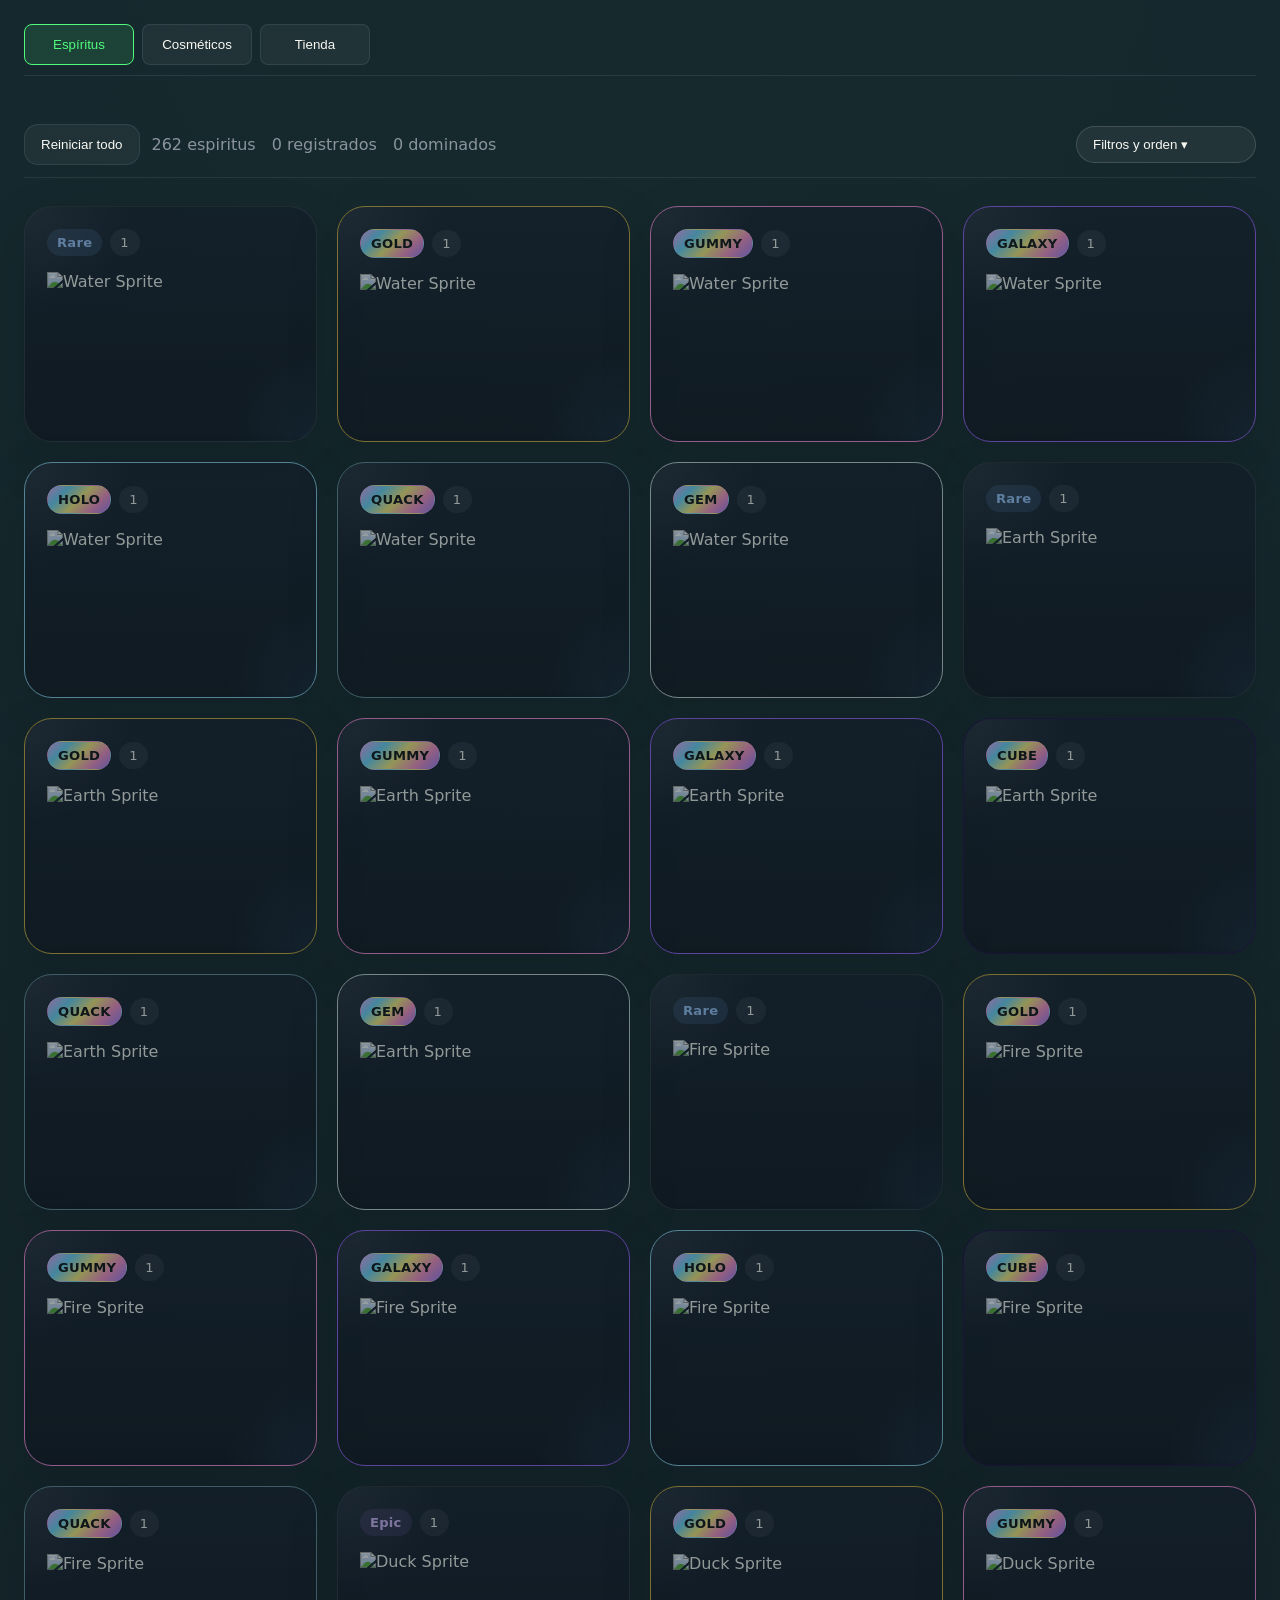
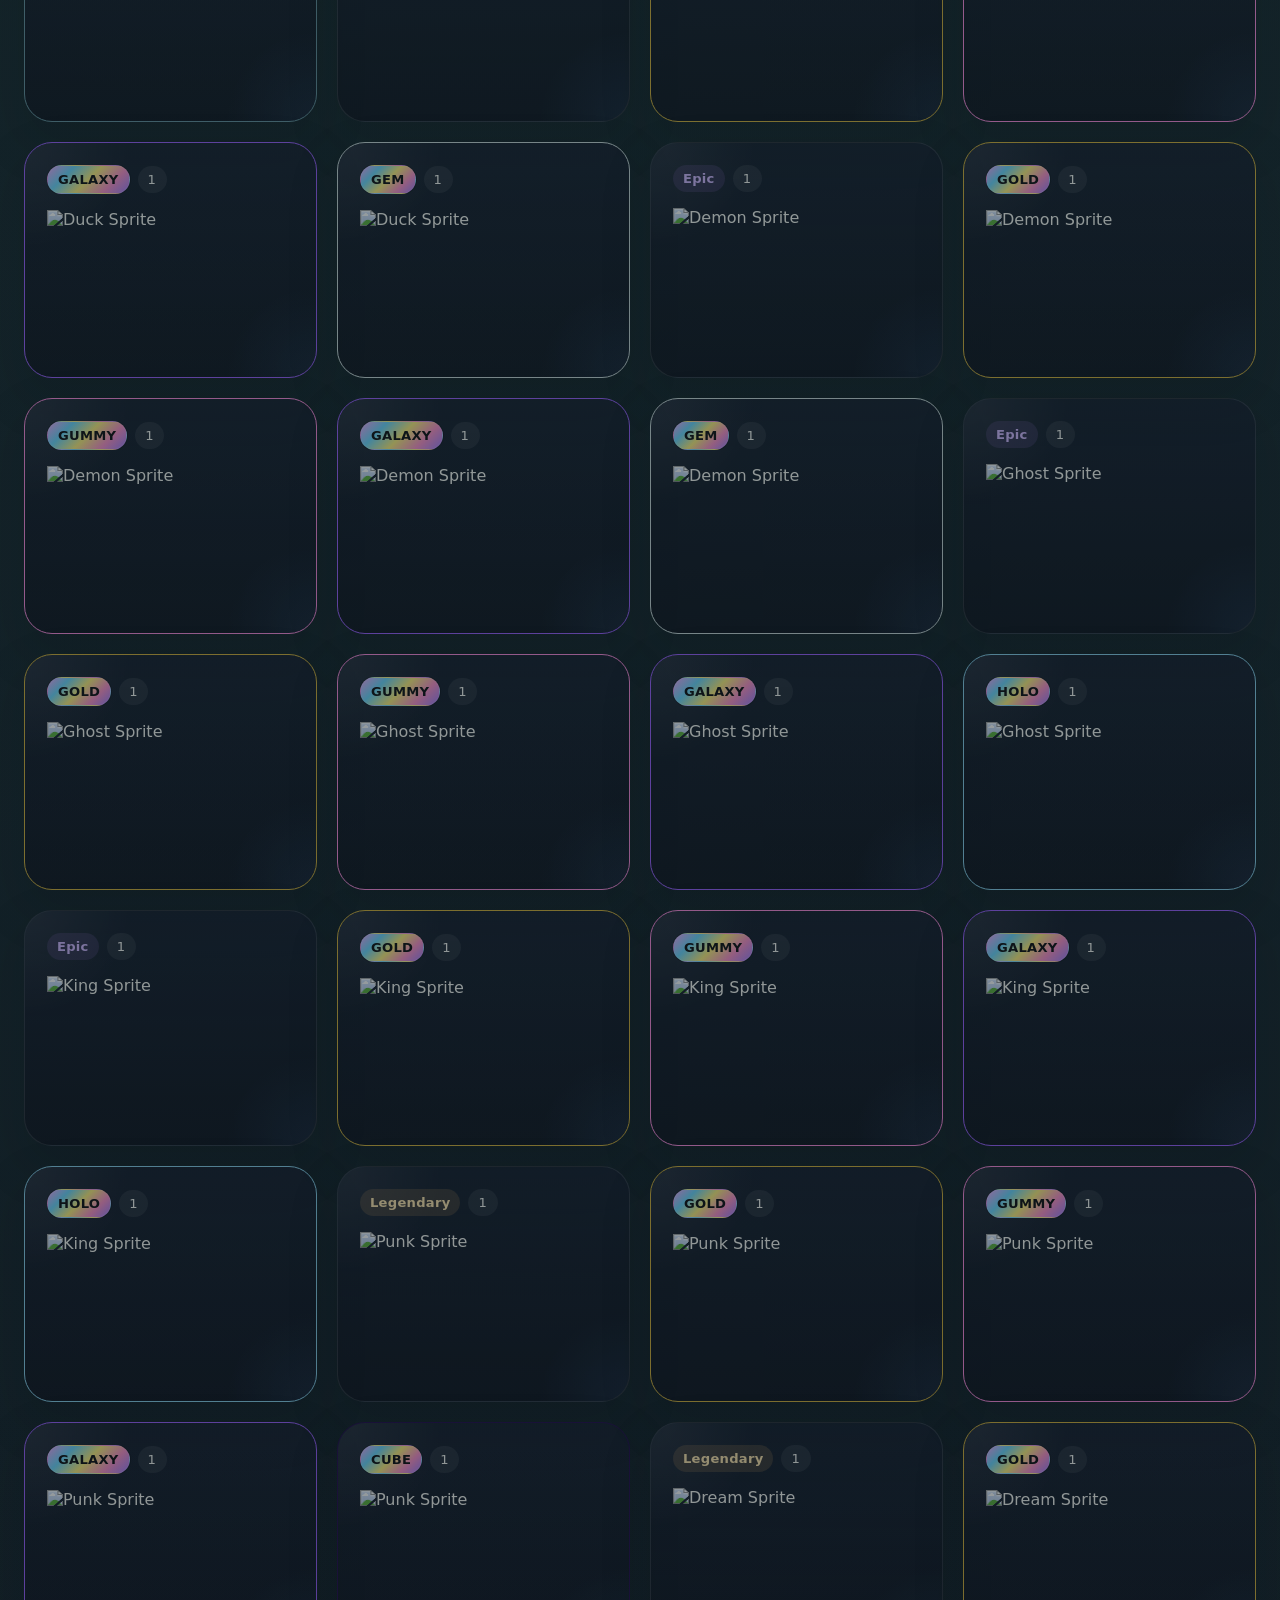
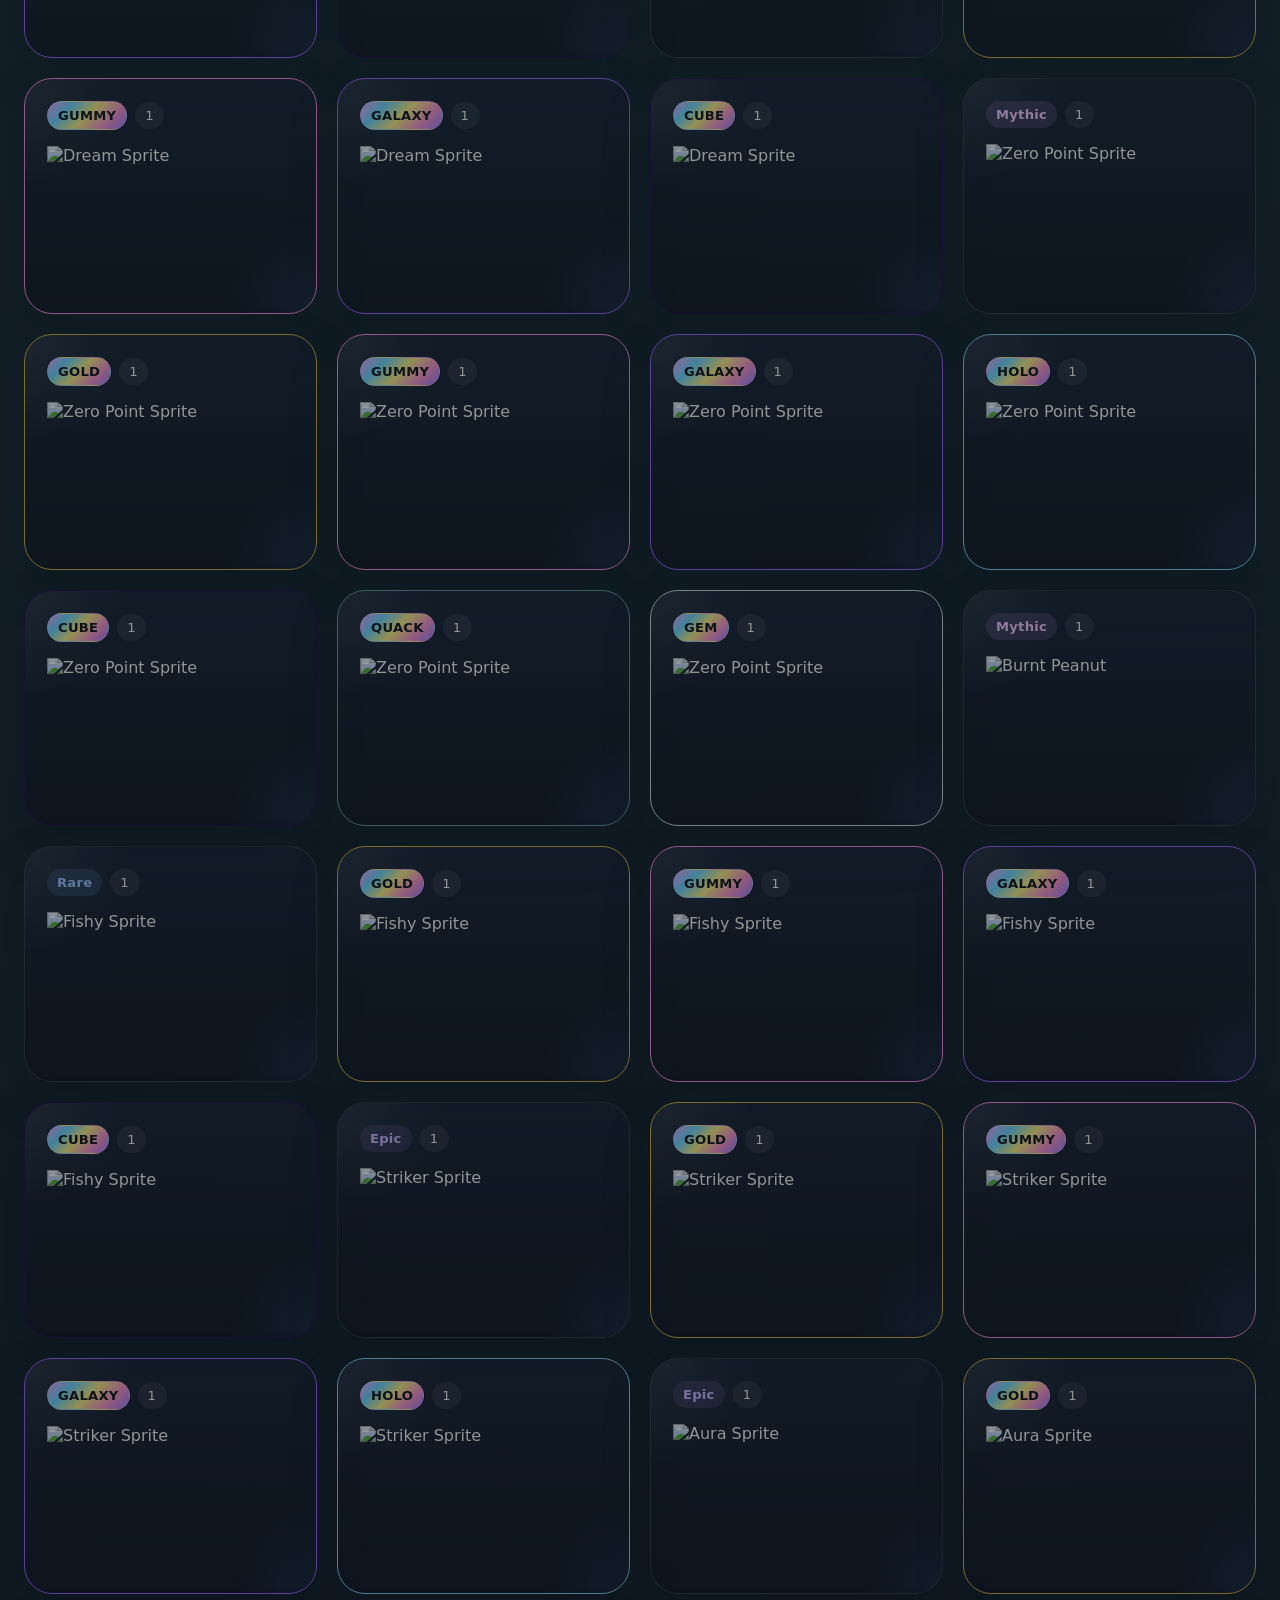
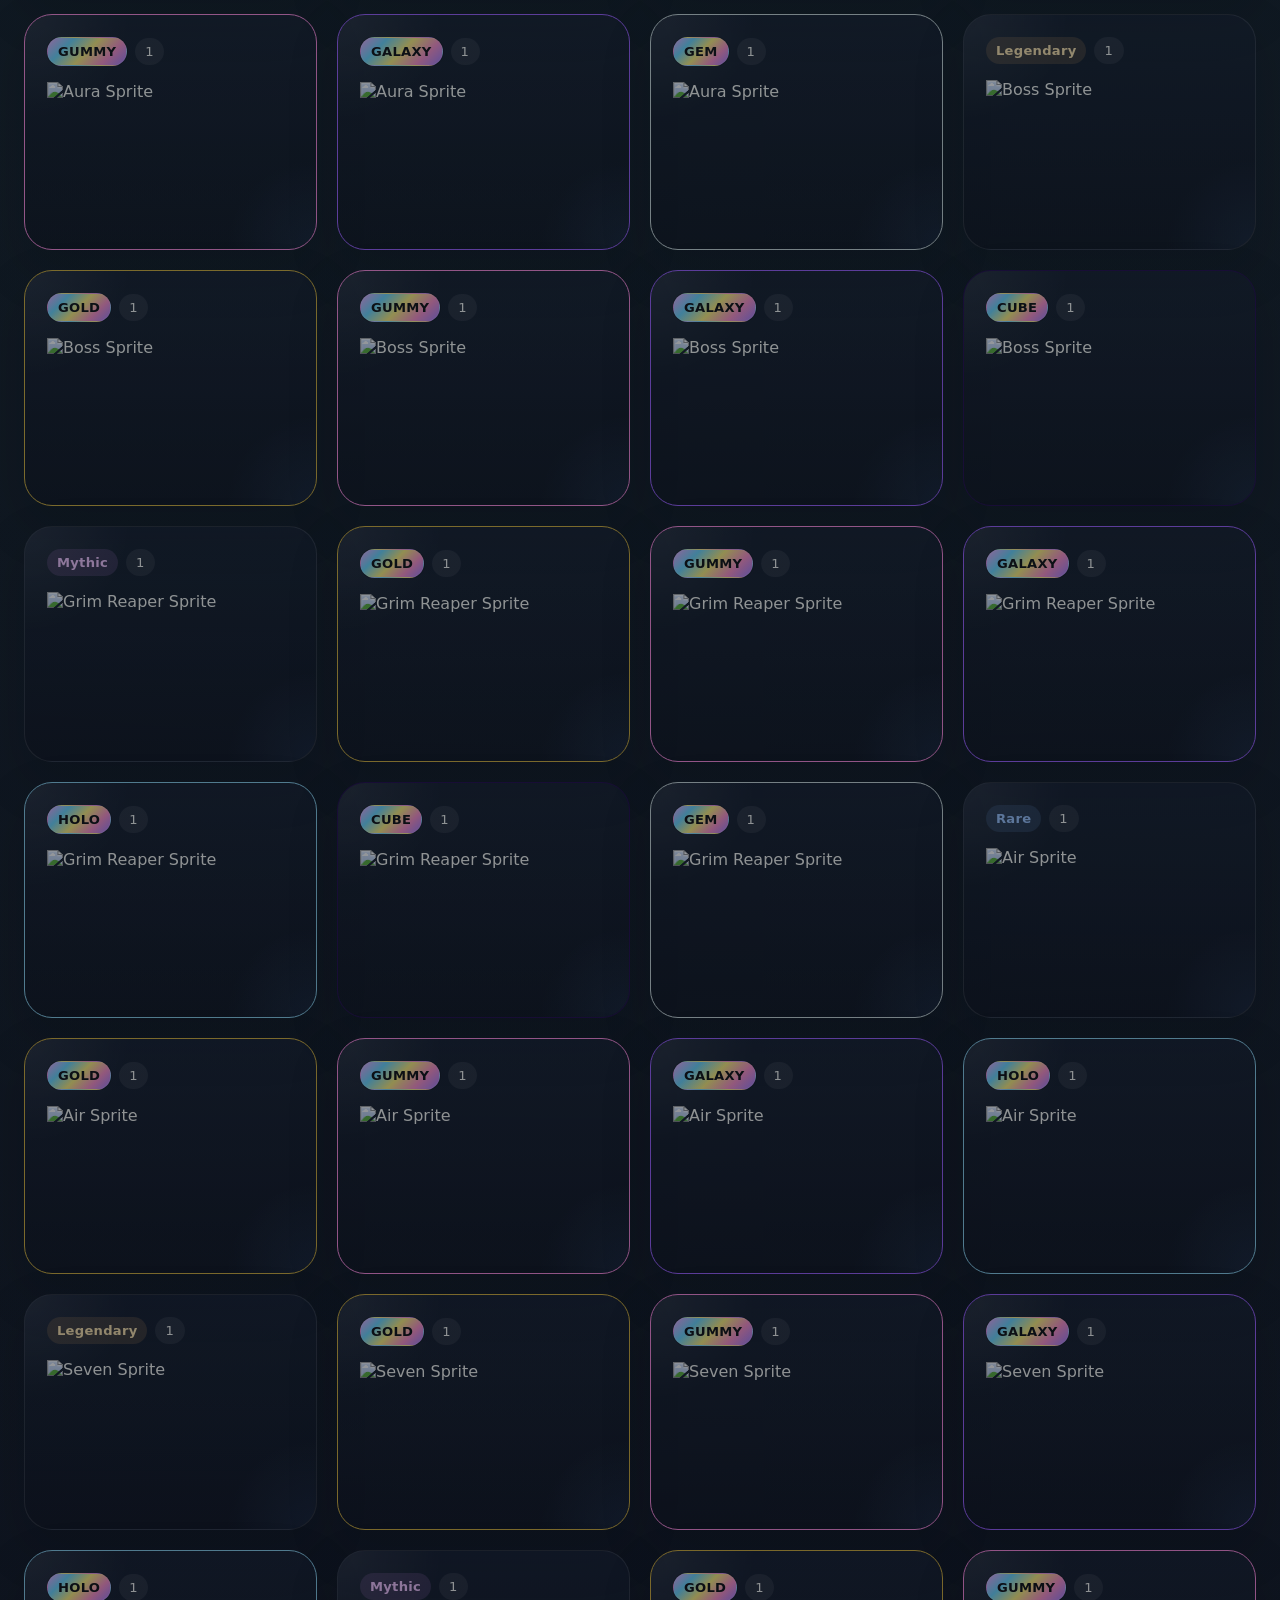
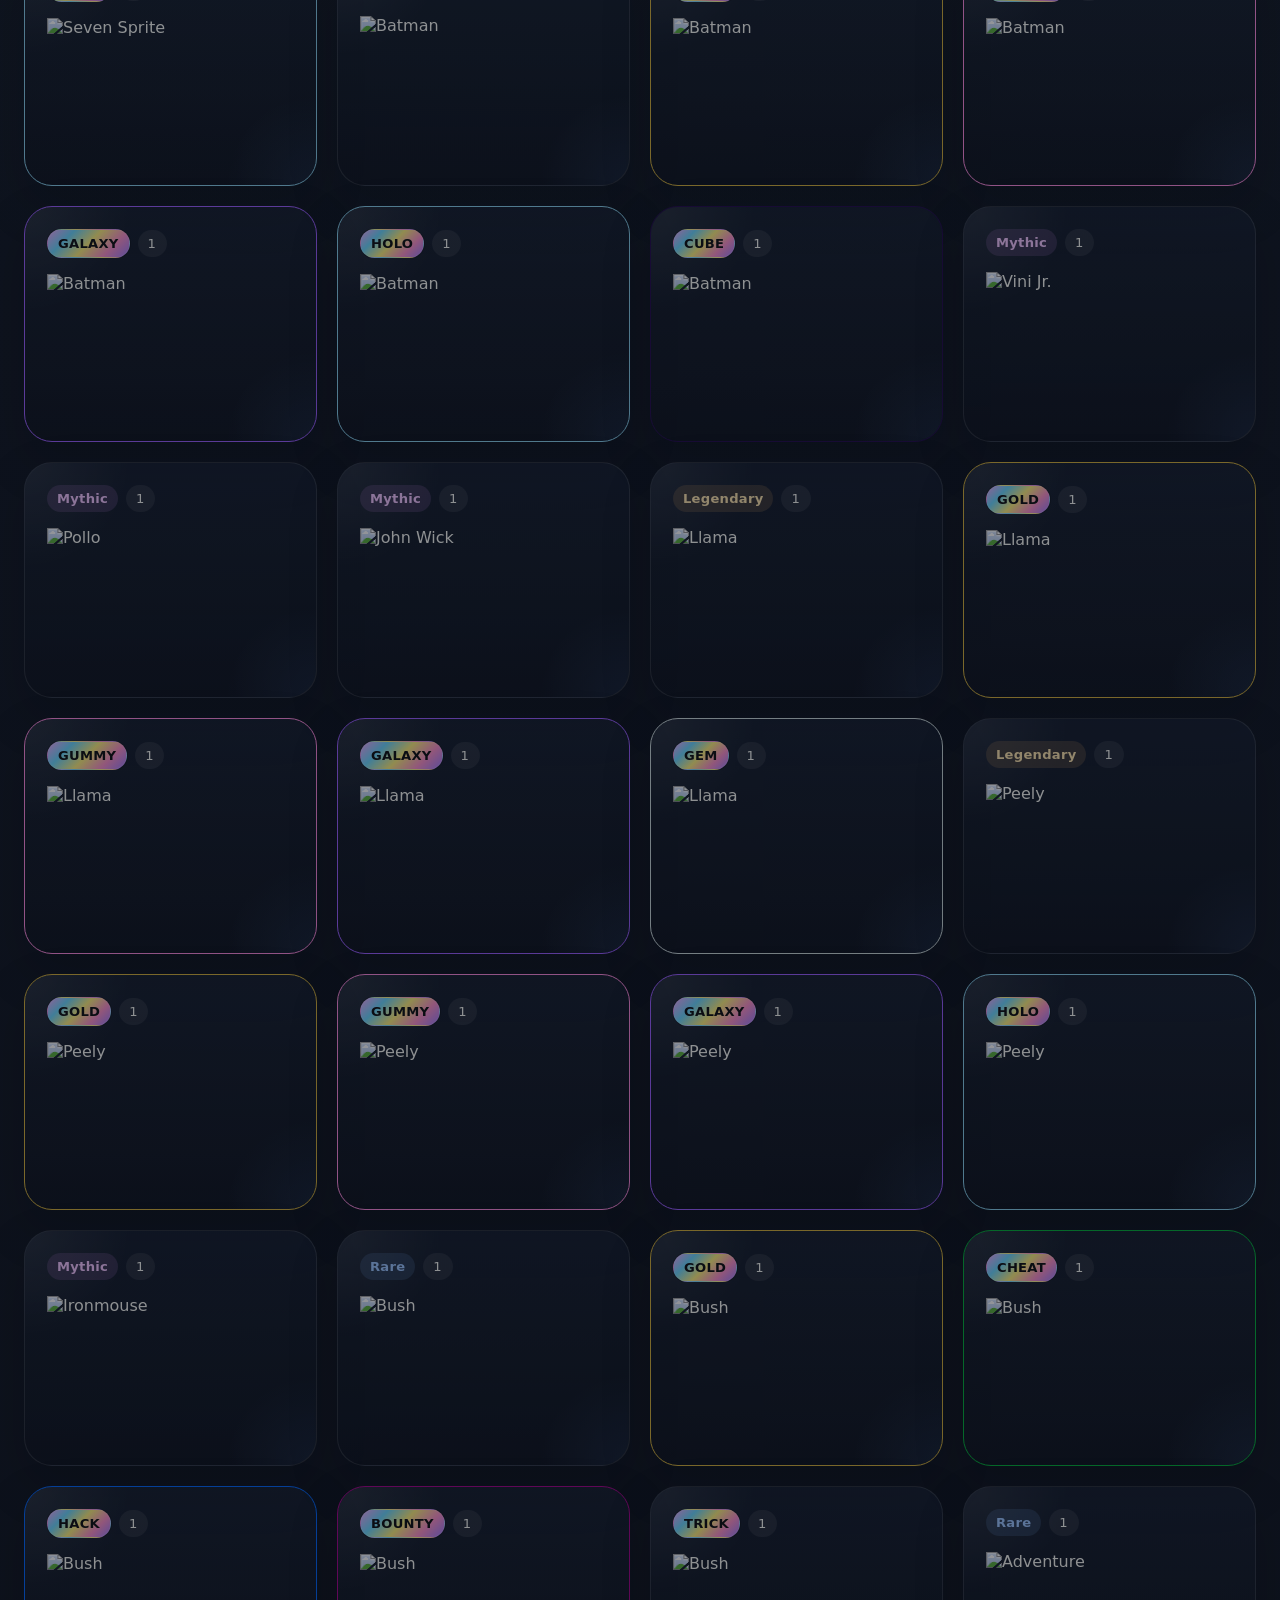
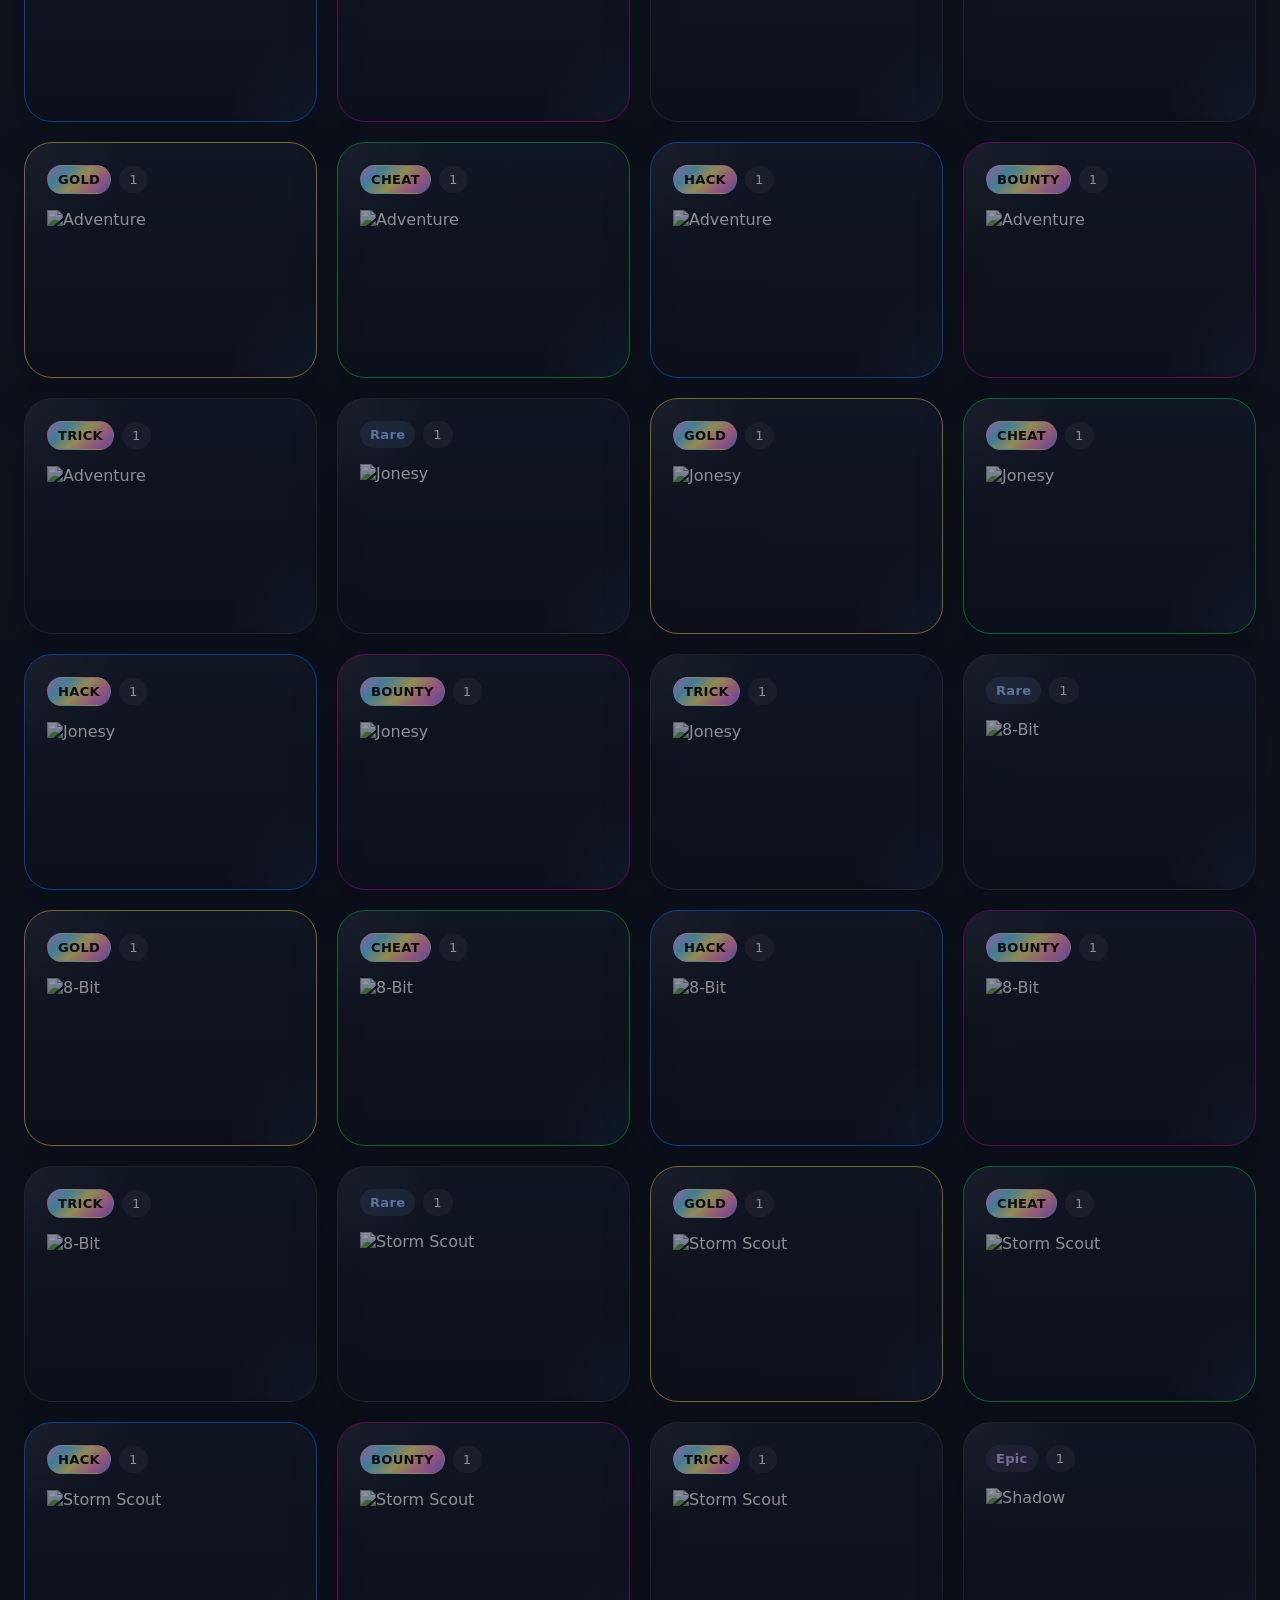
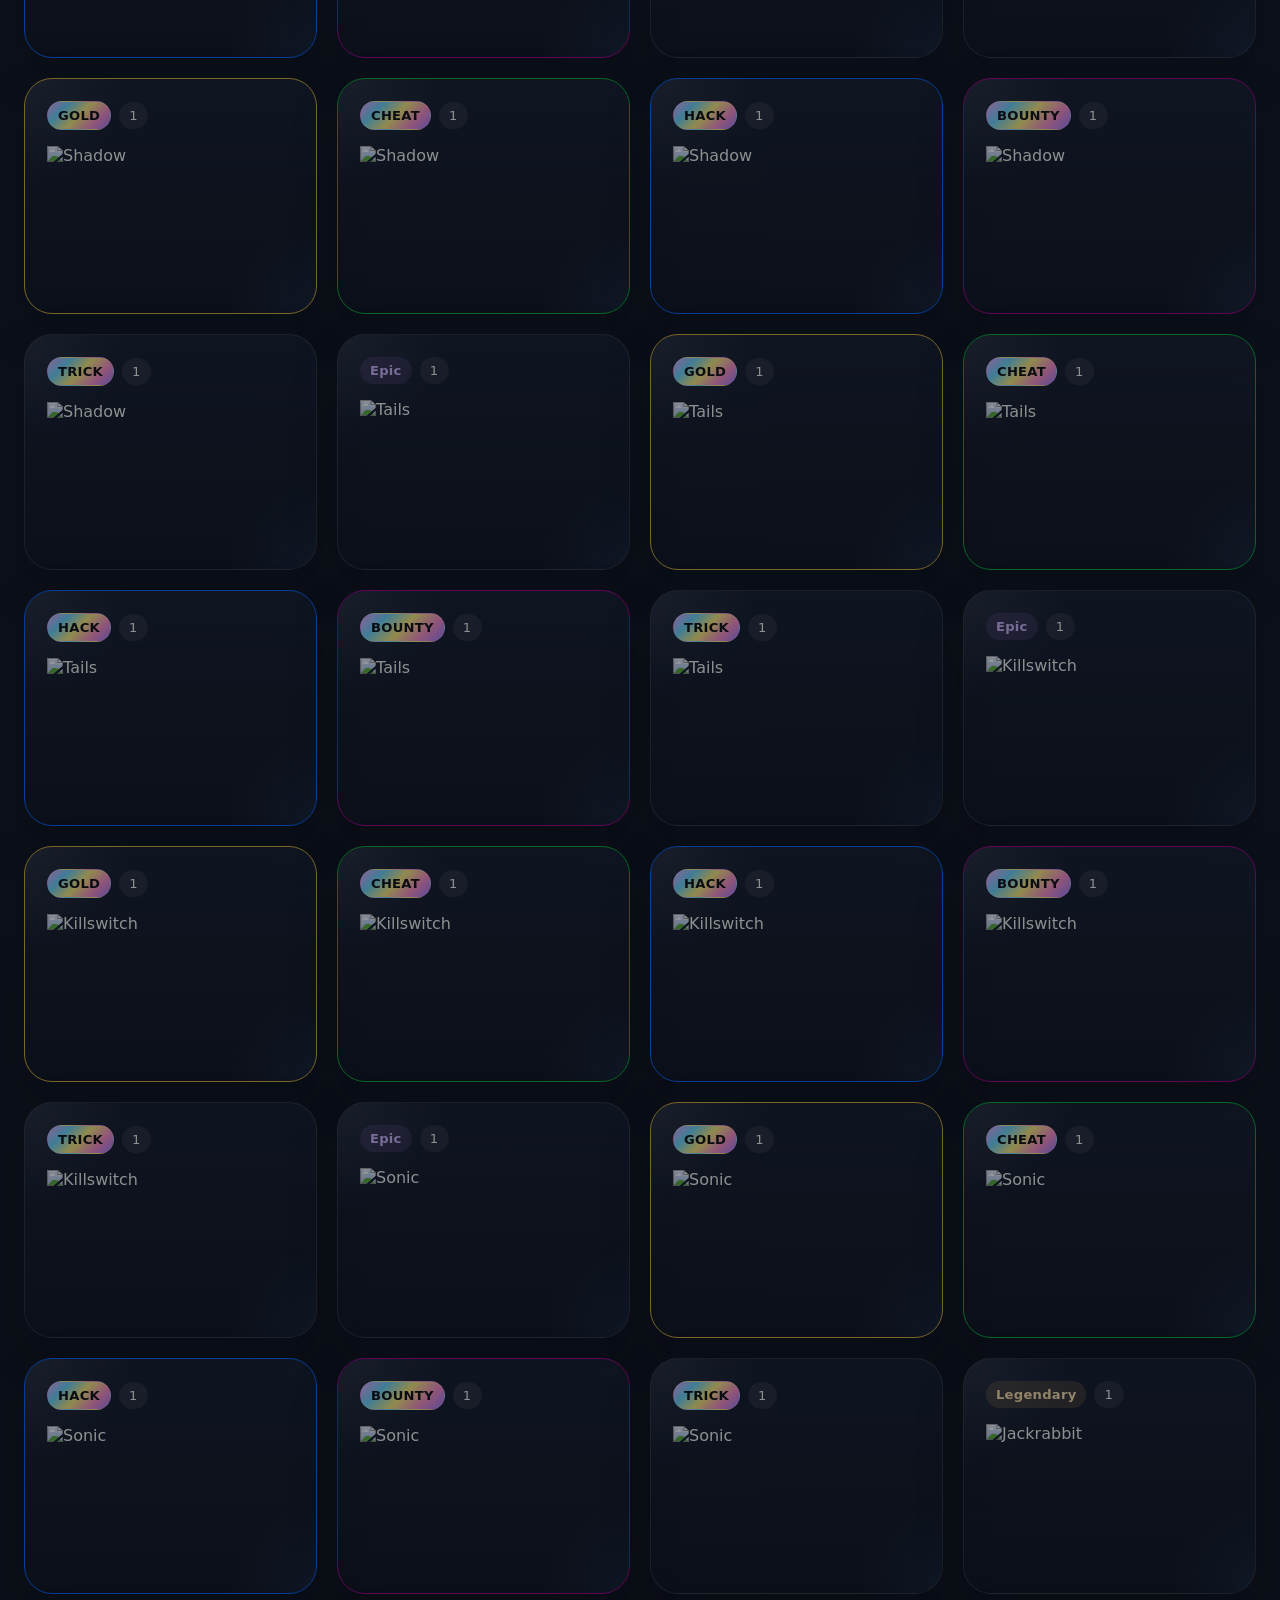
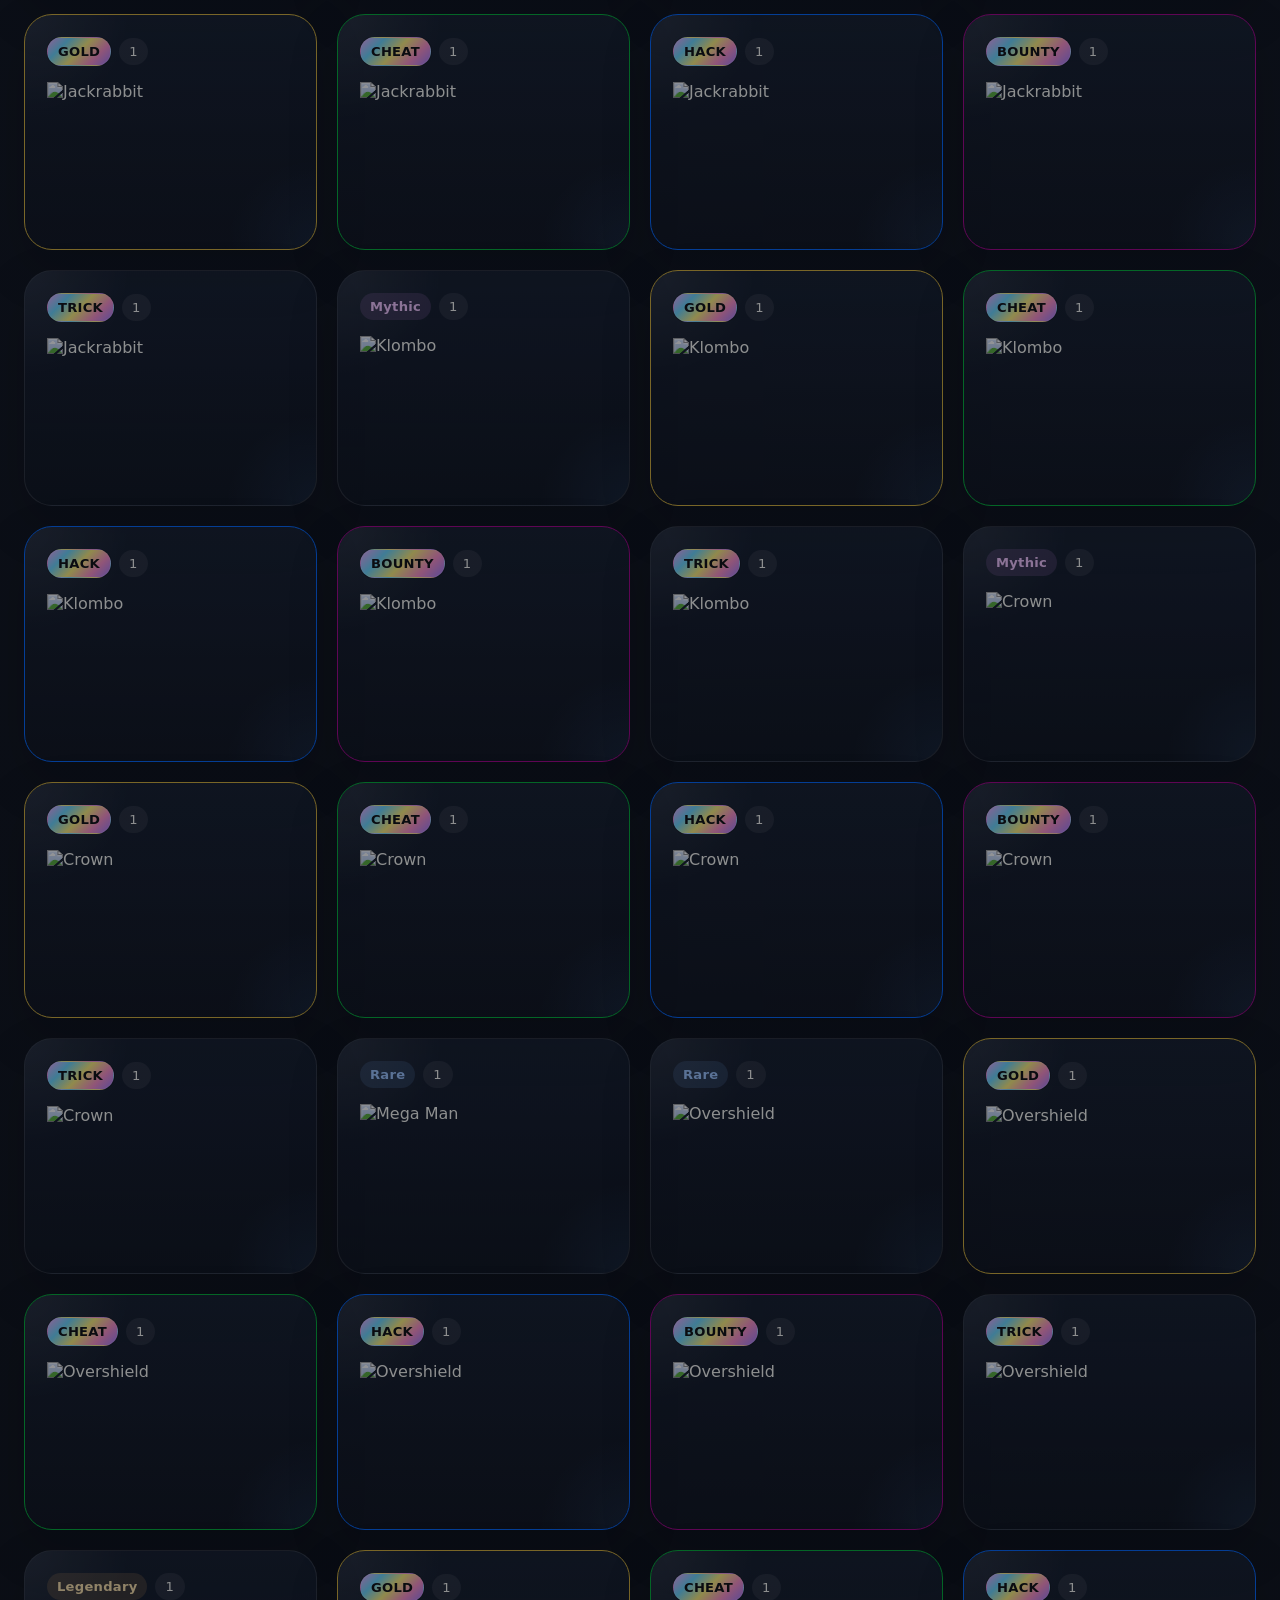
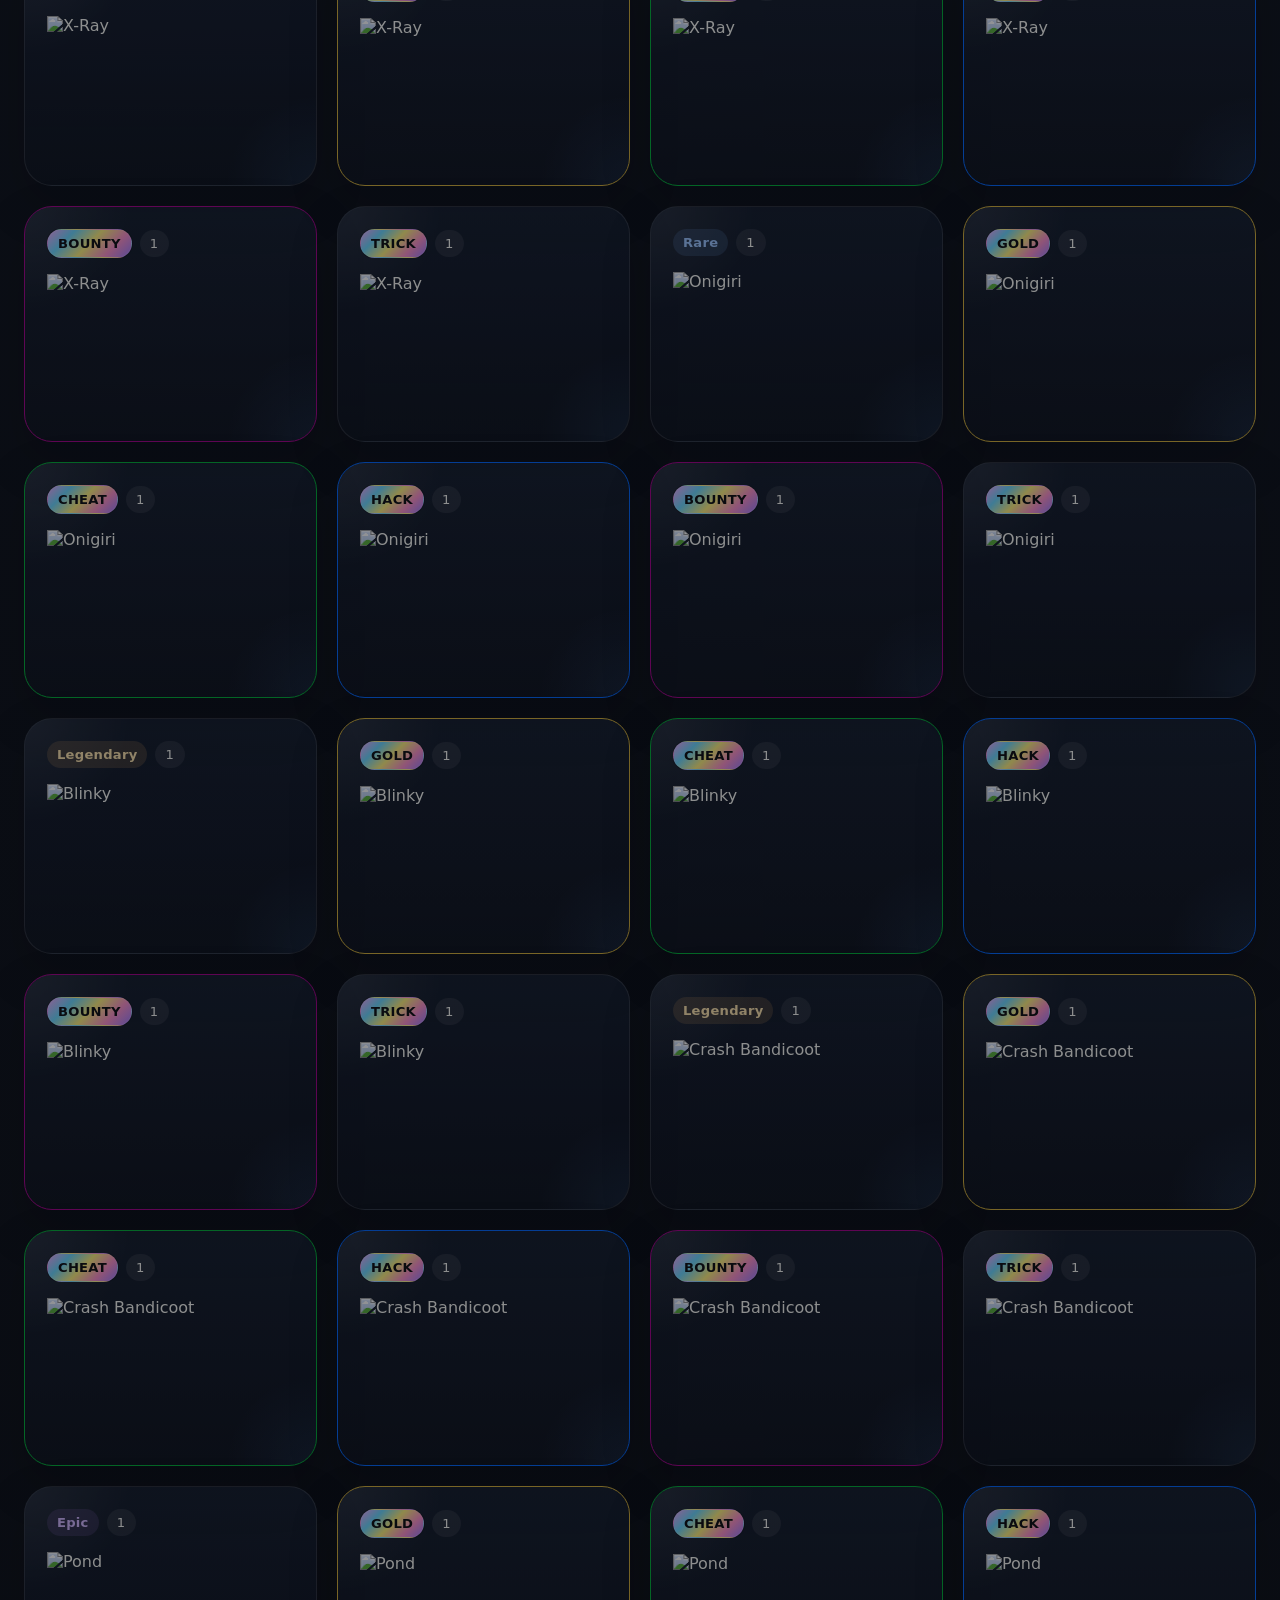
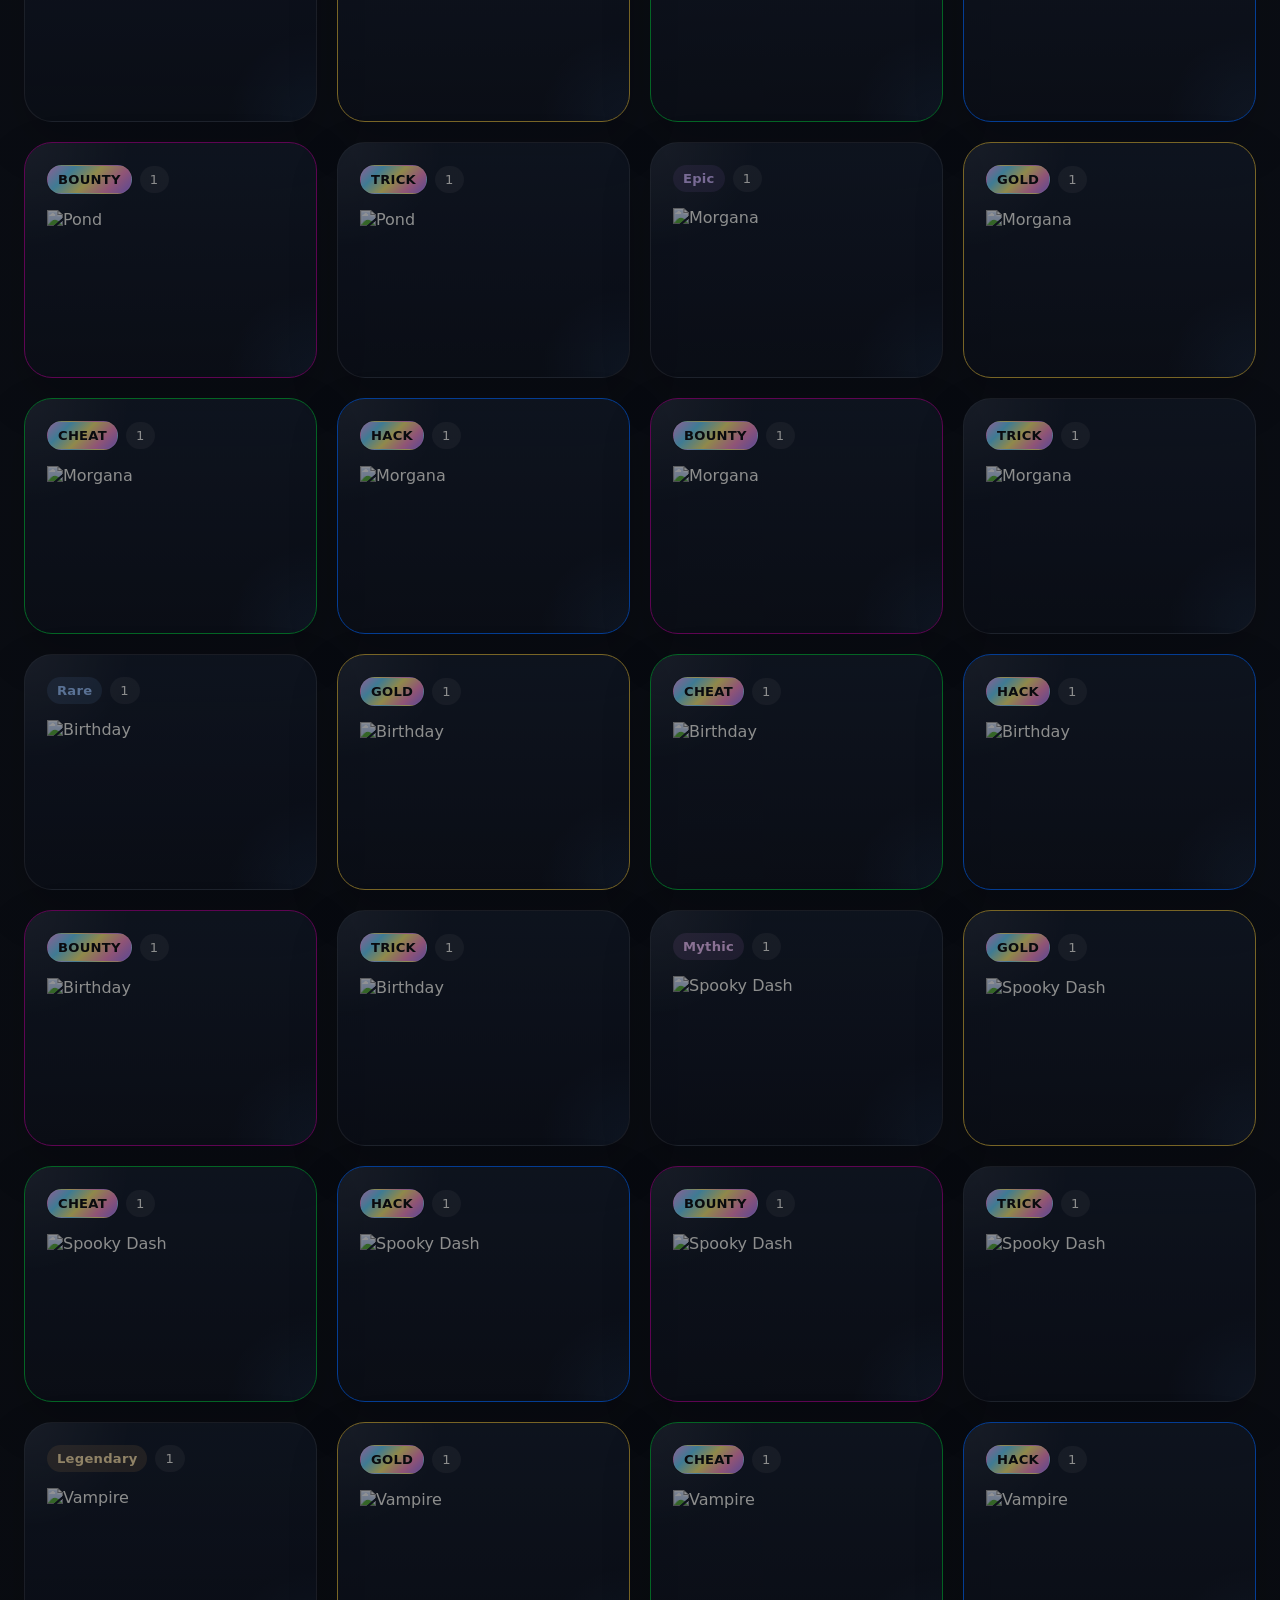
==== commit d04c6342: "Tags" ====
--- a/index.html
+++ b/index.html
@@ -7,6 +7,7 @@
   <title>Fortnite Extra</title>
   <link id="tabIcon" rel="icon" href="" />
   <link rel="stylesheet" href="styles.css" />
+  <link rel="stylesheet" href="tags.css" />
 </head>
 
 <body>
@@ -143,17 +144,16 @@
 
       <p id="collectionStorageMessage" class="catalog-message" role="status" hidden></p>
       <div id="cosmeticsCatalogView">
+        <div id="cosmeticCategoryTabs" class="category-tabs" role="group" aria-label="Categorías de cosméticos"></div>
         <div class="catalog-filters">
           <label class="catalog-search-label" for="cosmeticSearch">Buscar</label>
-          <input id="cosmeticSearch" type="search" placeholder="Nombre del cosmético" autocomplete="off" />
-          <details id="cosmeticTypeFilter" class="catalog-type-filter">
-            <summary id="cosmeticTypeSummary">Tipos: todos</summary>
-            <div id="cosmeticTypeOptions" class="catalog-type-options" role="group" aria-labelledby="cosmeticTypeSummary"></div>
-          </details>
+          <input id="cosmeticSearch" type="search" placeholder="Nombre o artista" autocomplete="off" />
           <label for="cosmeticSetFilter">Conjunto</label>
           <select id="cosmeticSetFilter"><option value="">Todos</option></select>
           <label for="cosmeticRarityFilter">Rareza</label>
           <select id="cosmeticRarityFilter"><option value="">Todas</option></select>
+          <label for="cosmeticSeasonFilter">Temporada</label>
+          <select id="cosmeticSeasonFilter"><option value="">Todas</option></select>
           <label for="cosmeticSort">Orden</label>
           <select id="cosmeticSort">
             <option value="newest" selected>Más reciente</option>
@@ -167,6 +167,8 @@
           </select>
         </div>
         <div class="catalog-bulk-controls">
+          <button id="hideOwnedButton" type="button" class="catalog-toggle" aria-pressed="false" disabled>Ocultar los de la colección</button>
+          <button id="clearCatalogFilters" type="button" class="catalog-clear-filters">Borrar filtros</button>
           <button id="addFilteredCosmeticsButton" type="button" disabled>Añadir resultados a la colección (0)</button>
           <p id="bulkAddMessage" class="bulk-add-message" role="status" aria-live="polite"></p>
         </div>
@@ -227,6 +229,7 @@
 
   <script src="script.js"></script>
   <script src="catalogo.js"></script>
+  <script src="tags.js"></script>
 </body>
 
 </html>
--- a/styles.css
+++ b/styles.css
@@ -184,6 +184,7 @@
 }
 
 @media (max-width: 500px) {
+
   .grid,
   .grid.density-compact,
   .grid.density-dense {
@@ -406,8 +407,9 @@
   gap: 5px;
   flex-wrap: wrap;
 }
-.sort-panel{
-    position:relative;
+
+.sort-panel {
+  position: relative;
 }
 
 #sortButton {
@@ -962,28 +964,31 @@
 }
 
 .card-image {
-    width: 100%;
-    height: 145px;       /* o la altura que quieras */
-    display: flex;
-    justify-content: center;
-    align-items: center;
-    overflow: hidden;
-
-    background: transparent;
-    border: none;
-    border-radius: 0;
+  width: 100%;
+  height: 145px;
+  /* o la altura que quieras */
+  display: flex;
+  justify-content: center;
+  align-items: center;
+  overflow: hidden;
+
+  background: transparent;
+  border: none;
+  border-radius: 0;
 }
 
 .card-image img {
-    width: 100%;
-    height: 100%;
-    object-fit: contain;   /* Muestra la imagen completa */
-    object-position: center;
-    display: block;
-
-    background: transparent;
-    filter: none;
-}
+  width: 100%;
+  height: 100%;
+  object-fit: contain;
+  /* Muestra la imagen completa */
+  object-position: center;
+  display: block;
+
+  background: transparent;
+  filter: none;
+}
+
 .cost {
   color: var(--text-muted);
   font-size: 0.95rem;
@@ -1143,27 +1148,34 @@
 .card.special-galaxy {
   border-color: #9b5cff;
 }
+
 .card.special-holo {
   border-color: #88cfeb;
 }
+
 .card.special-cube {
   border-color: #210749;
 }
+
 .card.special-quack {
   border-color: #638f9b;
 }
+
 .card.special-gem {
   border-color: #cbd8d8;
 }
-.card.special-cheat{
+
+.card.special-cheat {
   border-color: rgb(0, 175, 53);
 }
+
 .card.special-hack {
   border-color: #0066ff;
 }
+
 .card.special-bounty {
   border-color: #a50089;
-  
+
 }
 
 .card.special-special {
@@ -1311,7 +1323,7 @@
   border-bottom: 1px solid var(--border);
 }
 
-.catalog-search-label + input {
+.catalog-search-label+input {
   flex: 1 1 220px;
 }
 
@@ -1497,7 +1509,6 @@
 
 .cosmetic-card-content {
   display: flex;
-  min-height: 112px;
   flex: 1;
   flex-direction: column;
   gap: 6px;
@@ -1914,11 +1925,11 @@
 }
 
 .cosmetic-detail-variant strong,
-.cosmetic-detail-variant > span {
+.cosmetic-detail-variant>span {
   overflow-wrap: anywhere;
 }
 
-.cosmetic-detail-variant > span {
+.cosmetic-detail-variant>span {
   color: var(--text-muted);
   font-size: 0.78rem;
 }
@@ -1980,8 +1991,8 @@
     flex: 1;
   }
 
-  .collection-tools > button,
-  .collection-tools > select {
+  .collection-tools>button,
+  .collection-tools>select {
     flex: 1 1 auto;
   }
 
@@ -1989,7 +2000,22 @@
     width: 100%;
   }
 
-  .catalog-filters > label {
+
+  .collection-item-card[draggable="true"] {
+    cursor: grab;
+  }
+
+  .collection-item-card.is-dragging {
+    opacity: 0.4;
+    cursor: grabbing;
+  }
+
+  .collection-item-card.drag-over {
+    outline: 2px dashed var(--accent-color, #8b5cf6);
+    outline-offset: -4px;
+  }
+
+  .catalog-filters>label {
     flex: 0 0 auto;
   }
 
@@ -2130,4 +2156,71 @@
     width: 100%;
     font-size: 0.85rem;
   }
+}
+
+/* ===== Pestañas de categoría, "Ocultar los de la colección" y "Borrar filtros" ===== */
+/* Pega este bloque AL FINAL de styles.css */
+
+.category-tabs {
+  display: flex;
+  gap: 8px;
+  margin: 20px 0 4px;
+  padding-bottom: 8px;
+  overflow-x: auto;
+  scrollbar-width: thin;
+}
+
+.category-tab {
+  display: flex;
+  flex: 0 0 auto;
+  min-width: 84px;
+  flex-direction: column;
+  align-items: center;
+  gap: 4px;
+  padding: 10px 12px;
+  border-radius: 8px;
+  background: var(--surface-strong);
+  font-size: 0.78rem;
+  font-weight: 700;
+  letter-spacing: 0.03em;
+  text-transform: uppercase;
+  white-space: nowrap;
+}
+
+.category-tab-icon {
+  font-size: 1.35rem;
+  line-height: 1;
+}
+
+.category-tab[aria-pressed="true"] {
+  border-color: var(--text);
+  background: var(--text);
+  color: #0d1117;
+}
+
+.catalog-toggle[aria-pressed="true"] {
+  border-color: var(--primary);
+  background: rgba(80, 250, 123, 0.12);
+  color: var(--primary);
+}
+
+.catalog-clear-filters {
+  border-color: rgba(255, 110, 110, 0.5);
+  color: var(--danger);
+}
+
+.catalog-clear-filters:hover {
+  background: rgba(255, 110, 110, 0.14);
+}
+
+@media (max-width: 700px) {
+  .category-tab {
+    min-width: 72px;
+    padding: 8px 10px;
+  }
+
+  .catalog-bulk-controls .catalog-toggle,
+  .catalog-bulk-controls .catalog-clear-filters {
+    flex: 1 1 auto;
+  }
 }
--- a/tags.css
+++ b/tags.css
@@ -0,0 +1,254 @@
+/* Estilos del sistema de etiquetas. Todo con prefijo .ftag- para no afectar a otras pantallas. */
+
+.ftag-filter {
+  display: grid;
+  gap: 8px;
+  margin: 0 0 12px;
+  padding: 12px 0;
+  border-bottom: 1px solid var(--border, rgba(148, 163, 184, 0.15));
+}
+
+.ftag-filter[hidden] {
+  display: none;
+}
+
+.ftag-filter-header,
+.ftag-group {
+  display: flex;
+  align-items: center;
+  flex-wrap: wrap;
+  gap: 8px;
+}
+
+.ftag-filter-header {
+  justify-content: space-between;
+}
+
+.ftag-group-label {
+  min-width: 78px;
+  color: var(--text-muted, #8b949e);
+  font-size: 0.78rem;
+  text-transform: uppercase;
+  letter-spacing: 0.08em;
+}
+
+.ftag-chip {
+  --ftag-color: #6272a4;
+  display: inline-flex;
+  align-items: center;
+  gap: 6px;
+  padding: 5px 10px;
+  border: 1px solid var(--ftag-color);
+  border-radius: 999px;
+  background: color-mix(in srgb, var(--ftag-color) 16%, transparent);
+  color: var(--text, #f8f8f2);
+  font-size: 0.82rem;
+}
+
+.ftag-chip-button {
+  cursor: pointer;
+}
+
+.ftag-chip-button[aria-pressed="true"] {
+  background: var(--ftag-color);
+  color: #0d1117;
+  font-weight: 700;
+}
+
+.ftag-mode {
+  padding: 6px 10px;
+  border-radius: 8px;
+  font-size: 0.8rem;
+}
+
+.ftag-chip-list {
+  display: flex;
+  flex-wrap: wrap;
+  gap: 6px;
+}
+
+.ftag-detail .ftag-chip {
+  cursor: default;
+}
+
+/* ---- Administración ---- */
+.ftag-admin-fab {
+  position: fixed;
+  right: 16px;
+  bottom: 16px;
+  z-index: 20;
+  border-radius: 999px;
+  background: var(--surface-strong, #21262d);
+  box-shadow: 0 8px 24px rgba(0, 0, 0, 0.45);
+}
+
+.ftag-admin {
+  width: min(980px, calc(100vw - 24px));
+  max-height: calc(100dvh - 24px);
+  padding: 0;
+  overflow: auto;
+  border: 1px solid var(--border, rgba(148, 163, 184, 0.15));
+  border-radius: 10px;
+  background: var(--surface, #161b22);
+  color: var(--text, #f8f8f2);
+}
+
+.ftag-admin::backdrop {
+  background: rgba(0, 0, 0, 0.78);
+}
+
+.ftag-admin input,
+.ftag-admin select,
+.ftag-admin textarea {
+  min-width: 0;
+  max-width: 100%;
+  padding: 8px 10px;
+  border: 1px solid var(--border, rgba(148, 163, 184, 0.15));
+  border-radius: 8px;
+  background: var(--surface-strong, #21262d);
+  color: var(--text, #f8f8f2);
+  font: inherit;
+  user-select: text;
+  -webkit-user-select: text;
+}
+
+.ftag-admin input[type="color"] {
+  width: 44px;
+  height: 38px;
+  padding: 2px;
+}
+
+.ftag-admin input[type="checkbox"] {
+  width: auto;
+}
+
+.ftag-admin textarea {
+  width: 100%;
+  resize: vertical;
+}
+
+.ftag-admin-header {
+  position: sticky;
+  top: 0;
+  z-index: 1;
+  display: flex;
+  align-items: center;
+  justify-content: space-between;
+  gap: 12px;
+  padding: 14px 18px;
+  border-bottom: 1px solid var(--border, rgba(148, 163, 184, 0.15));
+  background: var(--surface, #161b22);
+}
+
+.ftag-admin-header h2 {
+  margin: 0;
+  font-size: 1.2rem;
+}
+
+.ftag-admin-tabs {
+  display: flex;
+  flex-wrap: wrap;
+  gap: 8px;
+  padding: 12px 18px 0;
+}
+
+.ftag-admin-tabs button[aria-selected="true"] {
+  border-color: var(--primary, #50fa7b);
+  color: var(--primary, #50fa7b);
+}
+
+.ftag-admin-body {
+  display: grid;
+  gap: 12px;
+  padding: 18px;
+}
+
+.ftag-admin-row {
+  display: flex;
+  align-items: center;
+  flex-wrap: wrap;
+  gap: 8px;
+}
+
+.ftag-admin-row > input[type="text"],
+.ftag-admin-row > input[type="search"] {
+  flex: 1 1 160px;
+}
+
+.ftag-admin-cols {
+  display: grid;
+  grid-template-columns: repeat(auto-fit, minmax(240px, 1fr));
+  gap: 12px;
+}
+
+.ftag-admin label {
+  display: grid;
+  gap: 4px;
+  color: var(--text-muted, #8b949e);
+  font-size: 0.85rem;
+}
+
+.ftag-checks {
+  display: flex;
+  flex-wrap: wrap;
+  gap: 6px 14px;
+}
+
+.ftag-checks label {
+  display: inline-flex;
+  align-items: center;
+  gap: 4px;
+}
+
+.ftag-label,
+.ftag-hint {
+  margin: 0;
+  color: var(--text-muted, #8b949e);
+  font-size: 0.82rem;
+}
+
+.ftag-rule,
+.ftag-cosmetic {
+  display: grid;
+  gap: 10px;
+  padding: 12px;
+  border: 1px solid var(--border, rgba(148, 163, 184, 0.15));
+  border-radius: 8px;
+  background: var(--surface-strong, #21262d);
+}
+
+.ftag-results {
+  display: grid;
+  gap: 8px;
+}
+
+.ftag-danger {
+  border-color: rgba(255, 110, 110, 0.5);
+  color: var(--danger, #ff6e6e);
+}
+
+.ftag-test-result ul {
+  margin: 6px 0 0;
+  padding-left: 18px;
+  color: var(--text-muted, #8b949e);
+  font-size: 0.85rem;
+}
+
+.ftag-chip-action {
+  padding: 1px 6px;
+  border-radius: 6px;
+  font-size: 0.72rem;
+}
+
+.ftag-origin-removed {
+  text-decoration: line-through;
+  opacity: 0.7;
+}
+
+.ftag-origin-manual {
+  border-style: solid;
+}
+
+.ftag-origin-auto {
+  border-style: dashed;
+}
